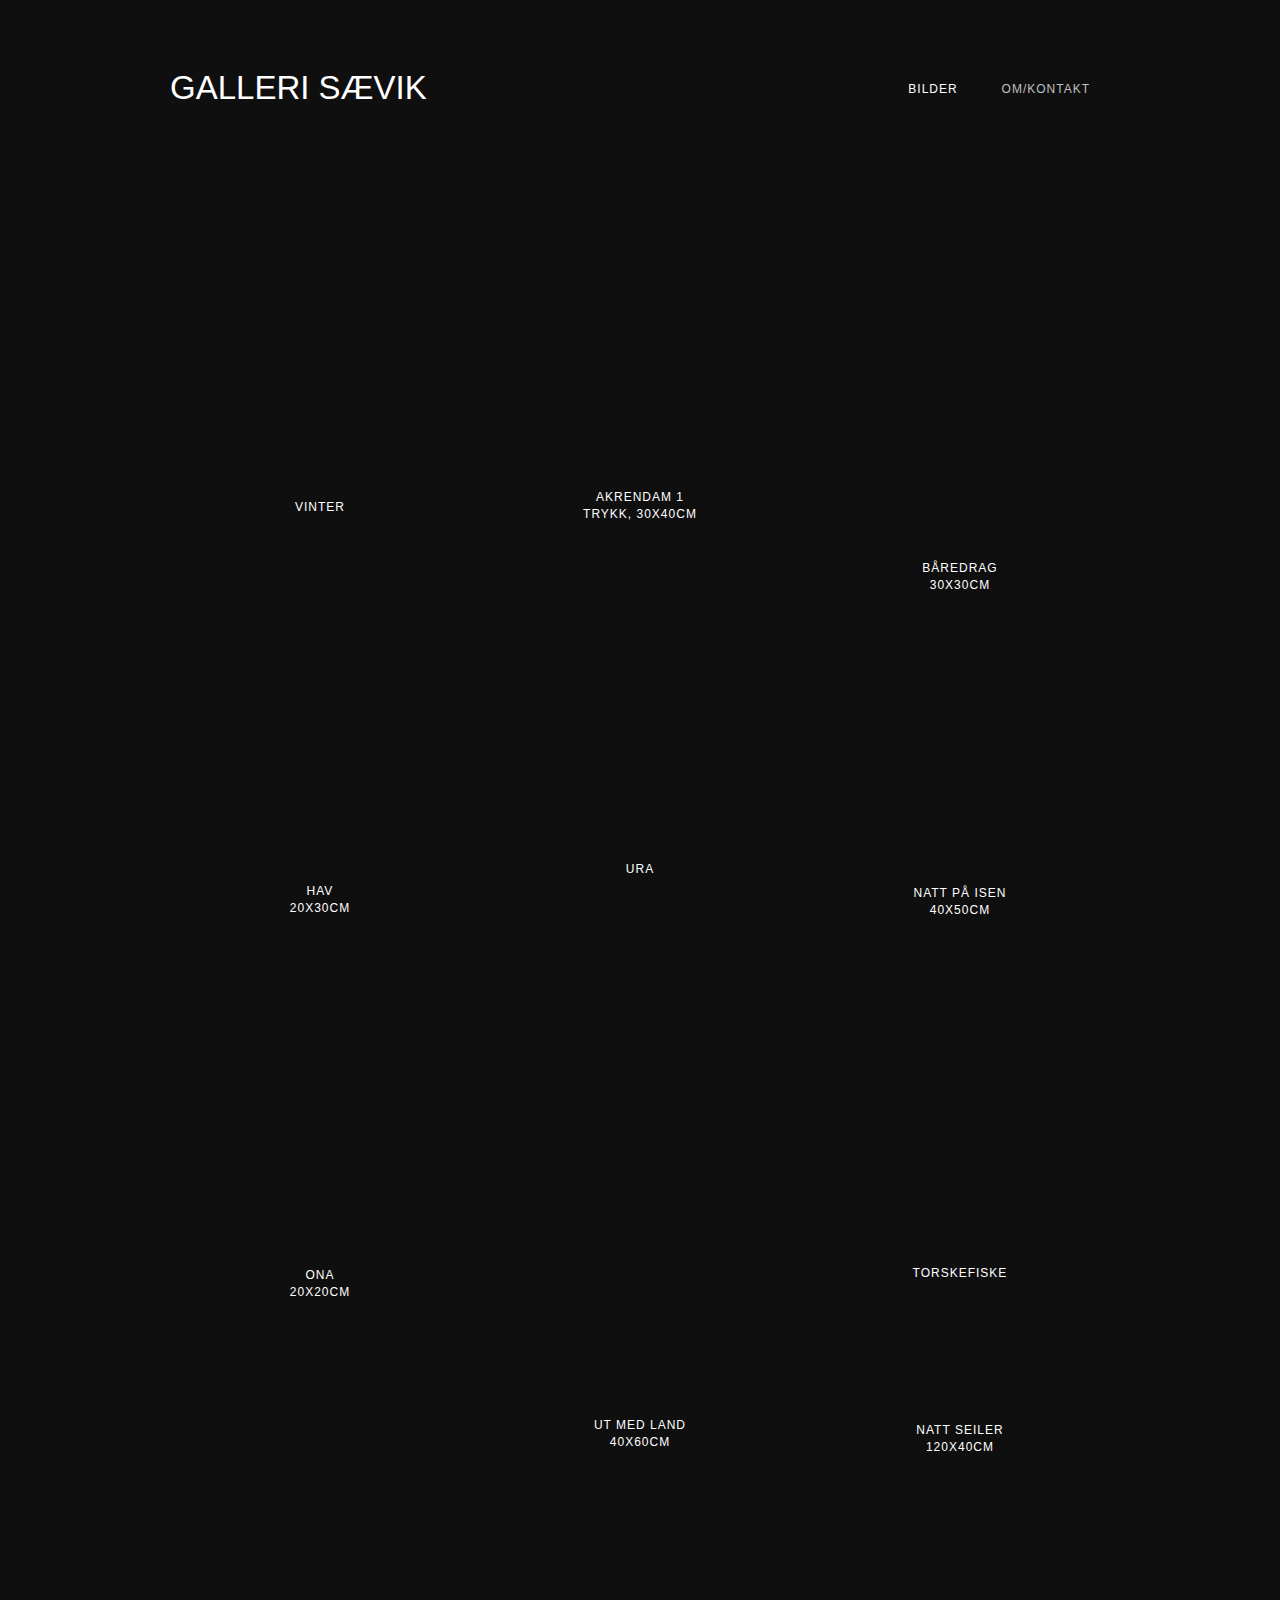
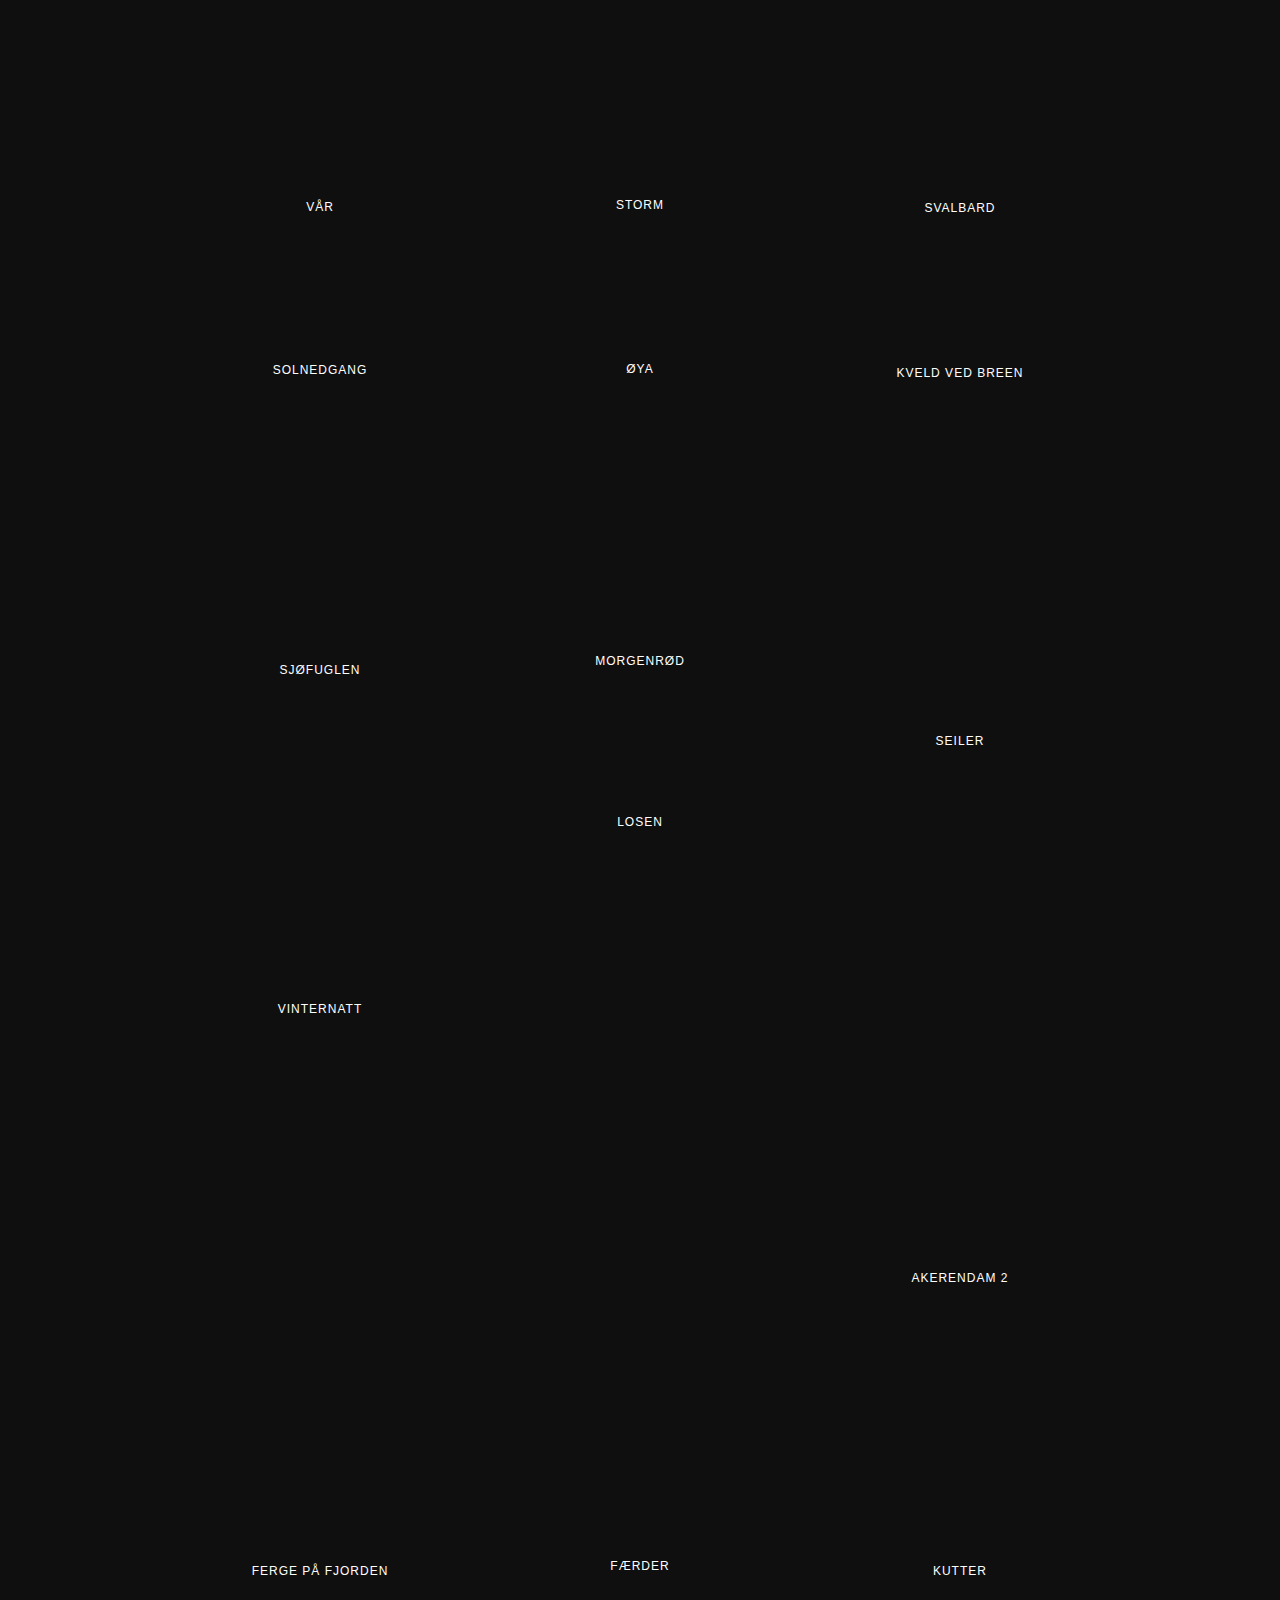
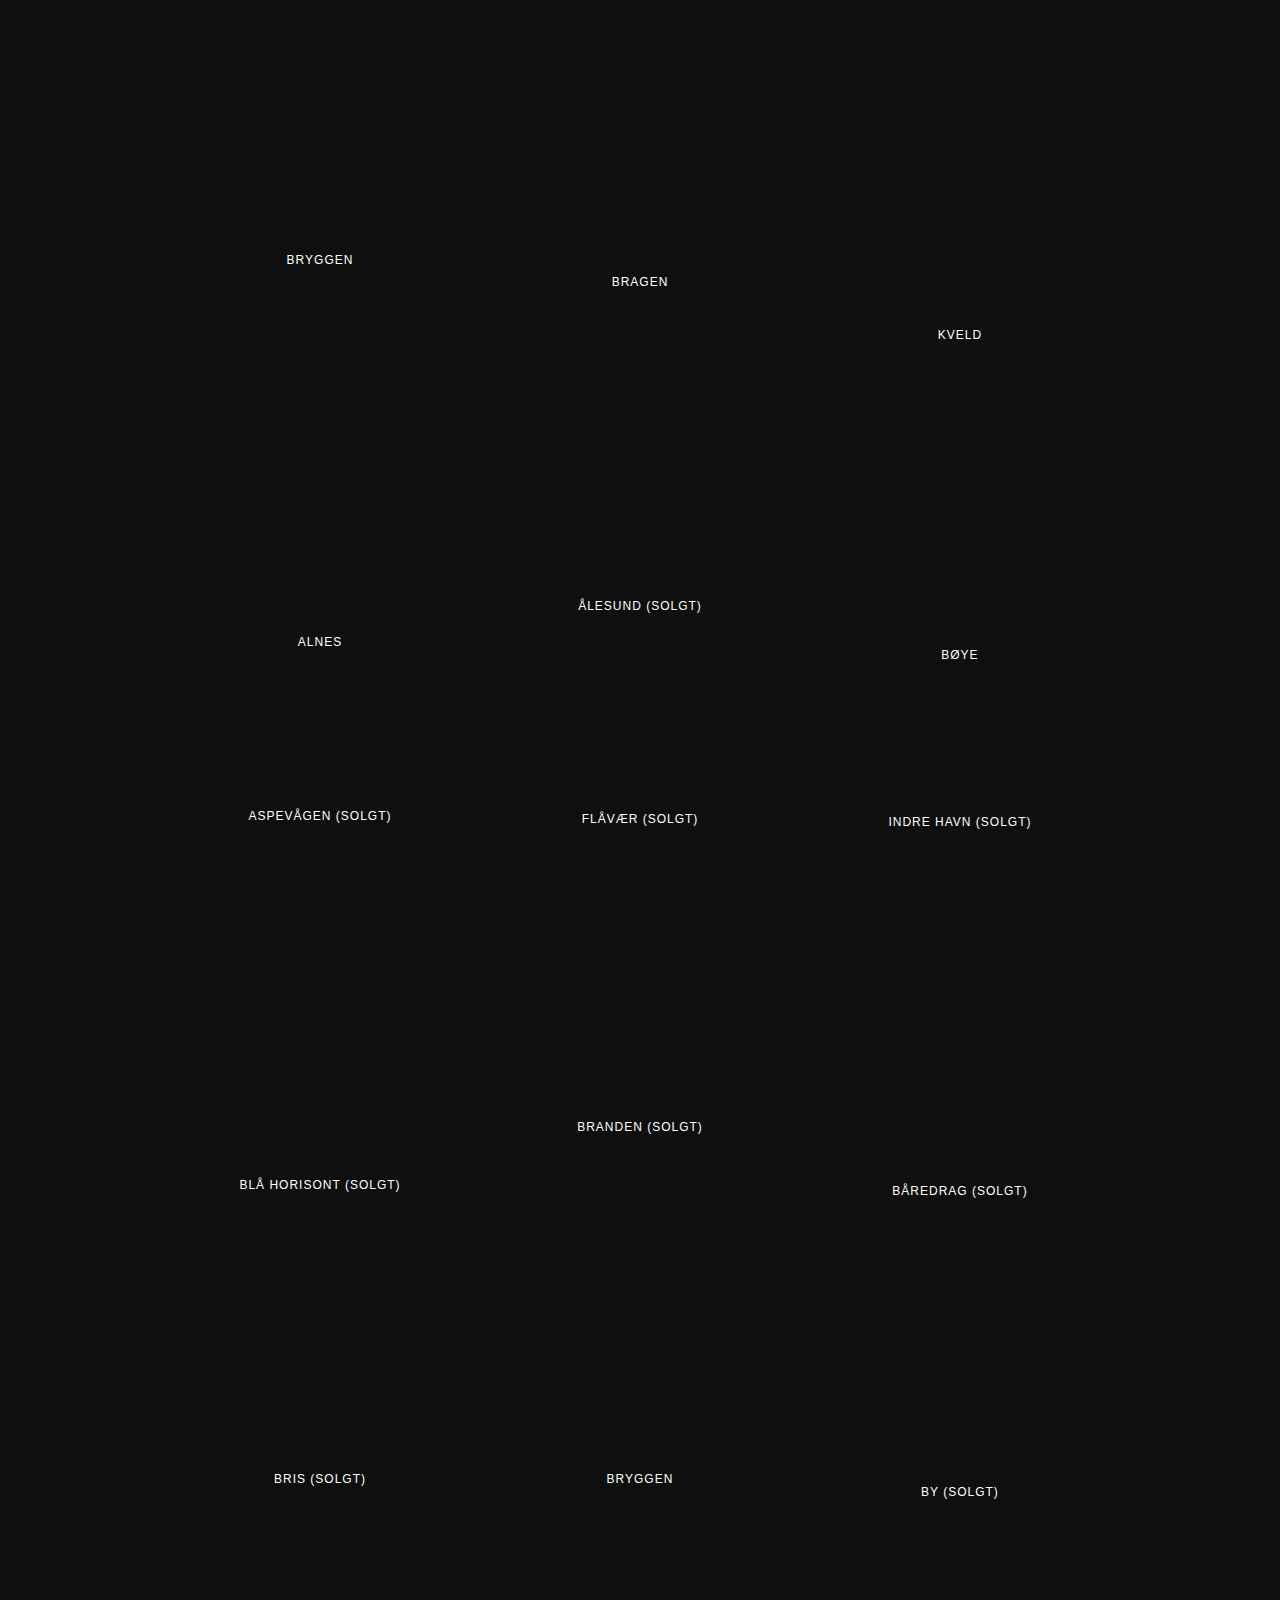
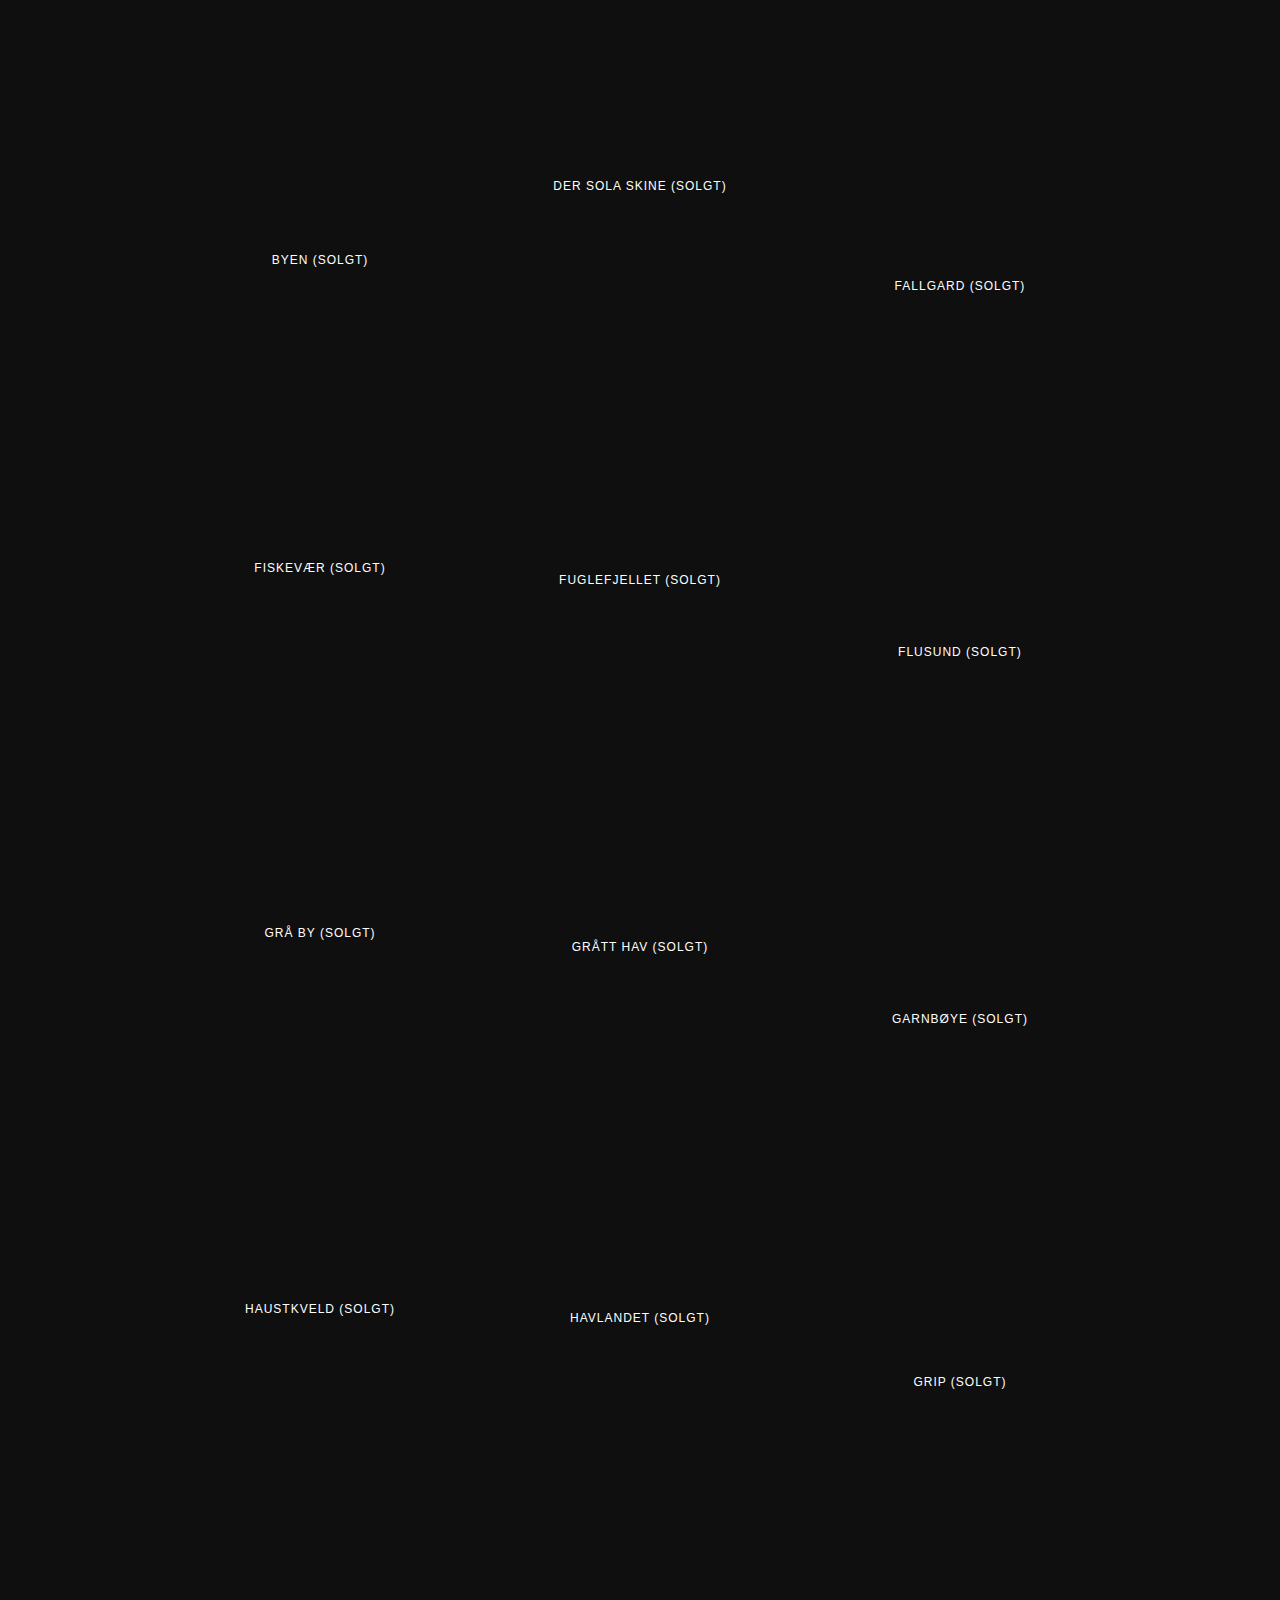
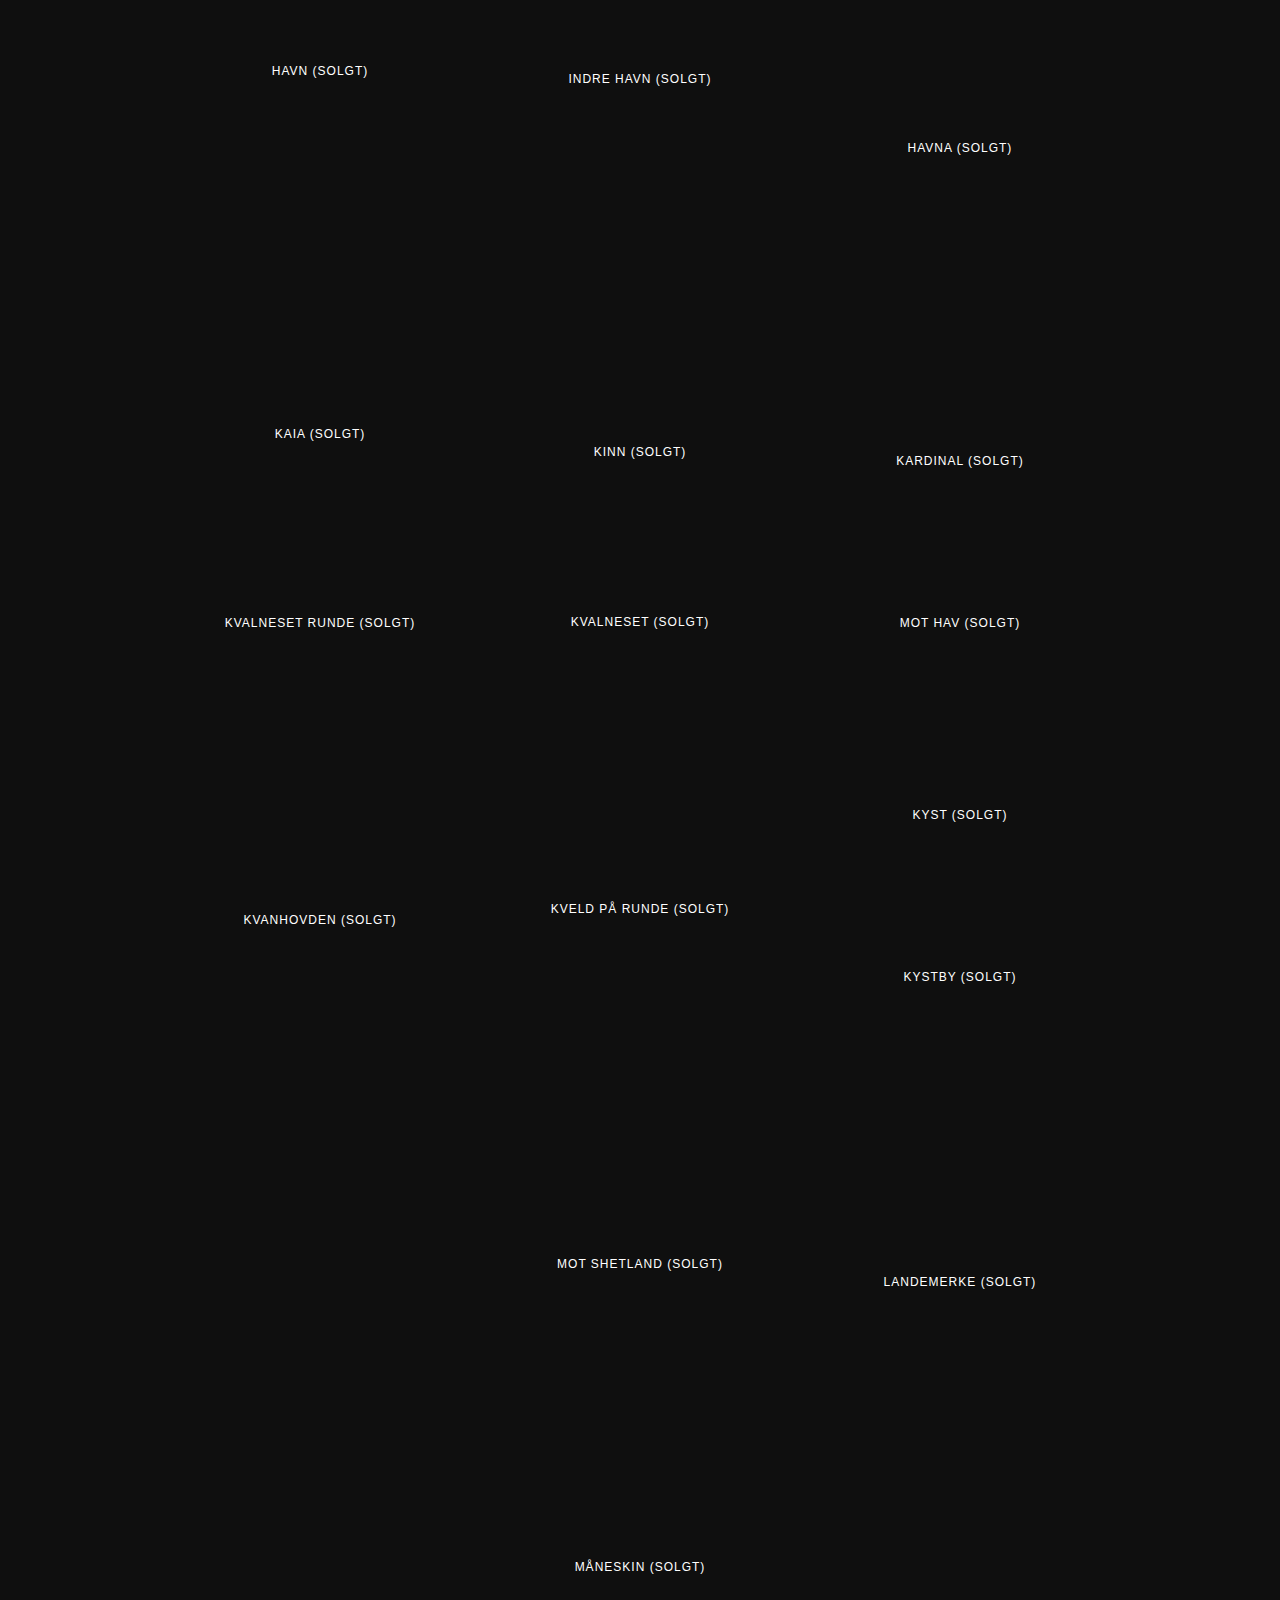
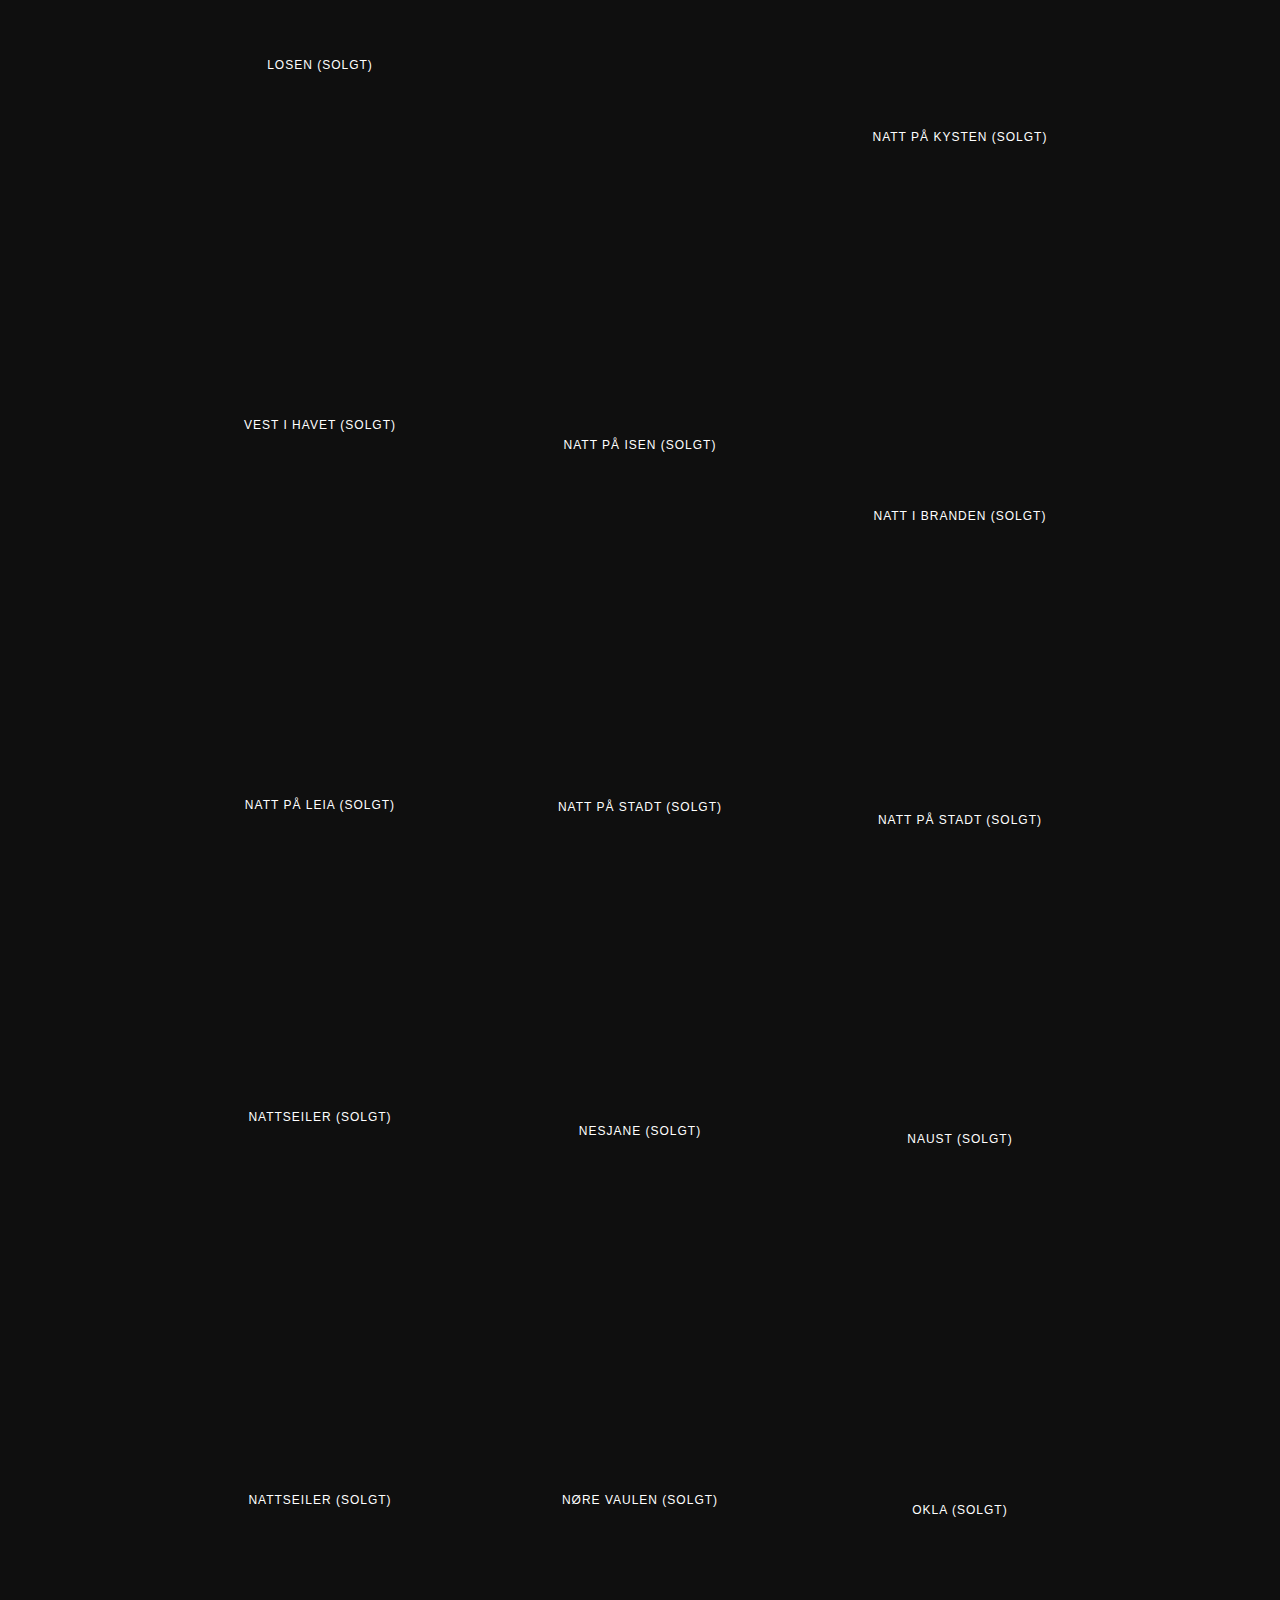
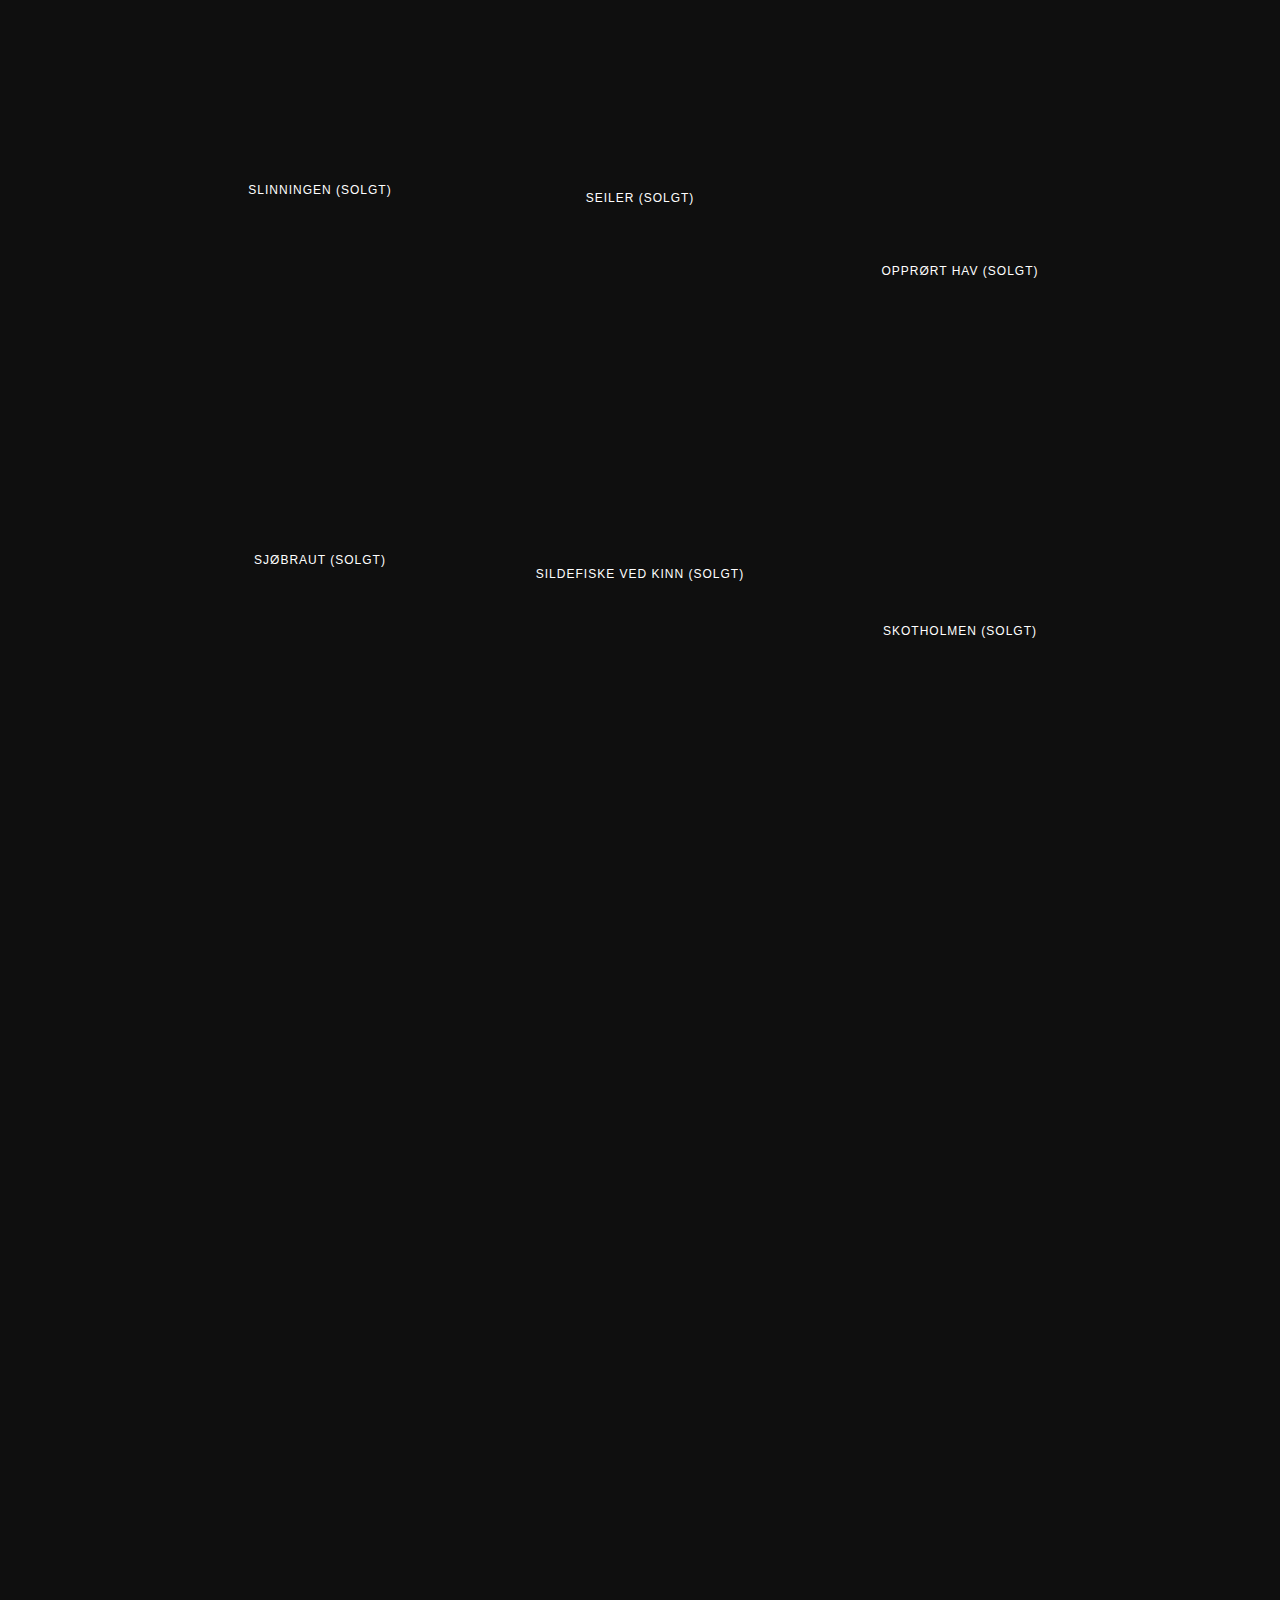
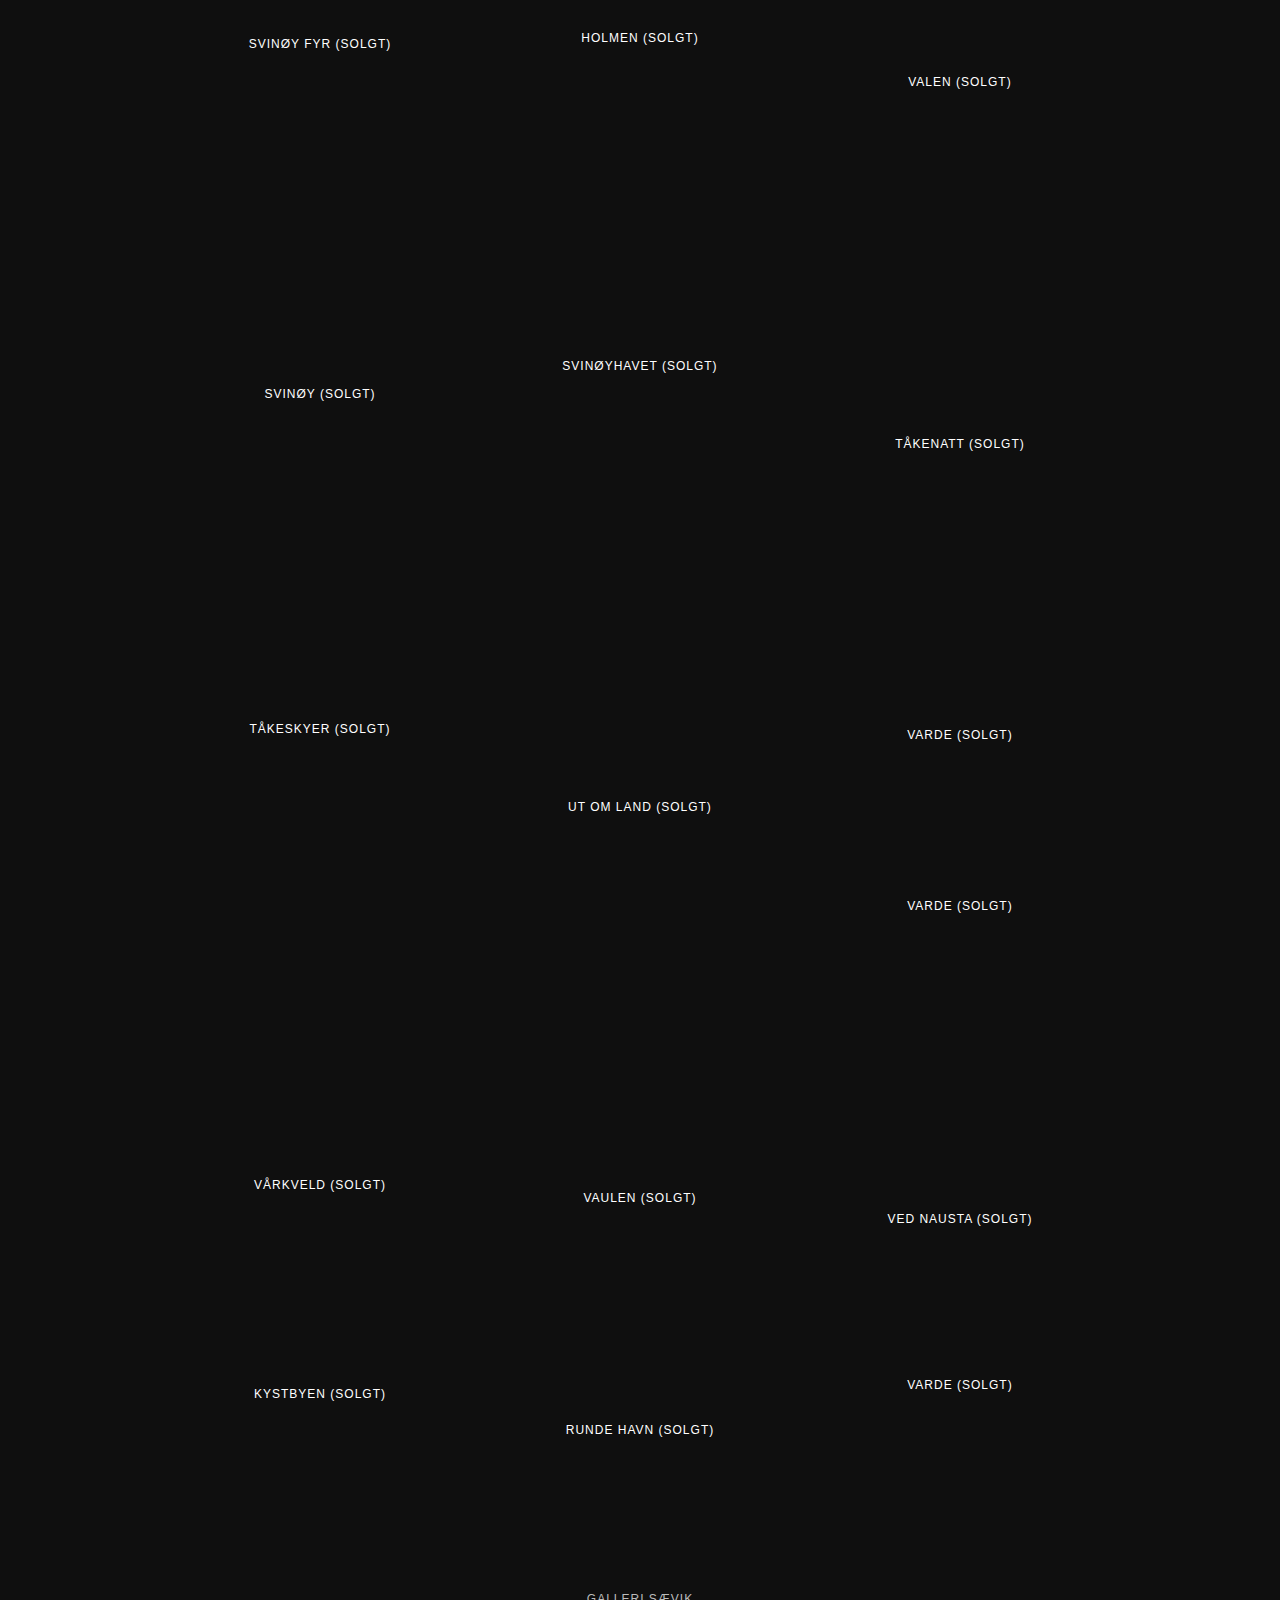
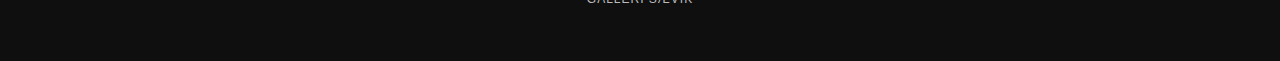
==== index.html @ f0aa3740 "changed so modal view only works on desktop" ====
<!DOCTYPE html><!--  This site was created in Webflow. http://www.webflow.com  -->
<!--  Last Published: Wed Oct 27 2021 20:34:51 GMT+0000 (Coordinated Universal Time)  -->
<html data-wf-page="6176cd8d26c842cf38379faf" data-wf-site="6176cd8c26c84226b1379fab">
<head>
  <meta charset="utf-8">
  <title>Galleri Sævik</title>
  <meta content="Mitt navn er Hans Lennert Sævik og eg vokste opp på Sunnmøres kyst på ei lita øy som heiter Remøy. Eg har alltid teikna og måla, det å formidle tankar og inntrykk gjennom små og store bilder har eg stor glede av." name="description">
  <meta content="width=device-width, initial-scale=1" name="viewport">
  <meta content="Webflow" name="generator">
  <link href="css/normalize.css" rel="stylesheet" type="text/css">
  <link href="css/webflow.css" rel="stylesheet" type="text/css">
  <link href="css/kristian-arnesens-supercool-site.webflow.css" rel="stylesheet" type="text/css">
  <script src="https://ajax.googleapis.com/ajax/libs/webfont/1.6.26/webfont.js" type="text/javascript"></script>
  <script type="text/javascript">WebFont.load({  google: {    families: ["Montserrat:100,100italic,200,200italic,300,300italic,400,400italic,500,500italic,600,600italic,700,700italic,800,800italic,900,900italic","Roboto:300,regular,500"]  }});</script>
  <!-- [if lt IE 9]><script src="https://cdnjs.cloudflare.com/ajax/libs/html5shiv/3.7.3/html5shiv.min.js" type="text/javascript"></script><![endif] -->
  <script type="text/javascript">!function(o,c){var n=c.documentElement,t=" w-mod-";n.className+=t+"js",("ontouchstart"in o||o.DocumentTouch&&c instanceof DocumentTouch)&&(n.className+=t+"touch")}(window,document);</script>
  <link href="images/favicon.ico" rel="shortcut icon" type="image/x-icon">
  <link href="images/webclip.png" rel="apple-touch-icon">
</head>
<body class="body">
  <div data-collapse="medium" data-animation="default" data-duration="400" data-easing="ease" data-easing2="ease" role="banner" class="navigation-bar w-nav">
    <div class="container-2 w-container">
      <a href="index.html" aria-current="page" class="brand-link w-nav-brand w--current">
        <h1 class="brand-text">galleri sævik</h1>
      </a>
      <nav role="navigation" class="navigation-menu w-nav-menu">
        <a href="index.html" aria-current="page" class="navigation-link w-nav-link w--current">bilder</a>
        <a href="om.html" class="navigation-link w-nav-link">om/KONTAKT</a>
      </nav>
      <div class="hamburger-button w-nav-button">
        <div class="icon w-icon-nav-menu"></div>
      </div>
    </div>
  </div>
  <div data-w-id="7a8850a9-df16-95db-3a41-89ef258574bd" style="opacity:0" class="section-3 wf-section">
    <div class="text-block">Ta kontakt dersom du ynskjer å kjøpe eit bilete eller har spørsmål:</div>
    <a href="https://www.facebook.com/gallerisaevik" target="_blank" class="button button-4 forside-fb-knapp w-button">Facebook</a>
    <a href="tel:+4791871027" class="button button-4 w-button">918 71 027</a>
  </div>
  <div class="section wf-section" id="bilder">
    <div class="container w-container">
      <div class="w-dyn-list">
        <div role="list" class="collection-list masonry w-dyn-items w-row">

          <div role="listitem" class="collection-item w-dyn-item w-col w-col-4">
            <a href="#bilder" class="photo-link-block w-inline-block"><img class="myImages" id="myImg" style="opacity:0" data-w-id="dffe800f-c9b8-ebf3-4cc5-1fbe0707898b" src="./images/usolgt/Vinter.JPG" alt="Vinter">
              <div class="title">Vinter</div>
            </a>
          </div>

          <div role="listitem" class="collection-item   w-dyn-item w-col w-col-4" >
            <a href="#bilder" class="photo-link-block w-inline-block"><img class="myImages" id="myImg" style="opacity:0" data-w-id="dffe800f-c9b8-ebf3-4cc5-1fbe0707898b" src="./images/usolgt/usolgt_ny/Akvarell Akrendam trykkes i 30x40 cm.JPG" alt="Akrendam">
              <div class="title">Akrendam 1<br>trykk, 30x40cm</div>
            </a>
          </div>

          <div role="listitem" class="collection-item   w-dyn-item w-col w-col-4" >
            <a href="#bilder" class="photo-link-block w-inline-block"><img class="myImages" id="myImg" style="opacity:0" data-w-id="dffe800f-c9b8-ebf3-4cc5-1fbe0707898b" src="./images/usolgt/usolgt_ny/baredrag.png" alt="Båredrag">
              <div class="title">Båredrag<br>30x30cm</div>
            </a>
          </div>

          <div role="listitem" class="collection-item  w-dyn-item w-col w-col-4" >
            <a href="#bilder" class="photo-link-block w-inline-block"><img class="myImages" id="myImg" style="opacity:0" data-w-id="dffe800f-c9b8-ebf3-4cc5-1fbe0707898b" src="./images/usolgt/usolgt_ny/Hav 20x30cm.JPG" alt="Hav">
              <div class="title">Hav<br>20x30cm</div>
            </a>
          </div>

          <div role="listitem" class="collection-item  w-dyn-item w-col w-col-4" >
            <a href="#bilder" class="photo-link-block w-inline-block"><img class="myImages" id="myImg" style="opacity:0" data-w-id="dffe800f-c9b8-ebf3-4cc5-1fbe0707898b" src="./images/usolgt/Ura.jpg" alt="Ura">
              <div class="title">Ura</div>
            </a>
          </div>

          <div role="listitem" class="collection-item  w-dyn-item w-col w-col-4" >
            <a href="#bilder" class="photo-link-block w-inline-block"><img class="myImages" id="myImg" style="opacity:0" data-w-id="dffe800f-c9b8-ebf3-4cc5-1fbe0707898b" src="./images/usolgt/usolgt_ny/nattpaaisen.jpg" alt="Natt på isen">
              <div class="title">Natt på isen<br>40x50cm</div>
            </a>
          </div>


          <div role="listitem" class="collection-item  w-dyn-item w-col w-col-4" >
            <a href="#" class="photo-link-block w-inline-block"><img class="myImages" id="myImg" style="opacity:0" data-w-id="dffe800f-c9b8-ebf3-4cc5-1fbe0707898b" src="./images/usolgt/usolgt_ny/Ona 20x20cm.png" alt="Ona">
              <div class="title">Ona <br>20x20cm</div>
            </a>
          </div>

          <div role="listitem" class="collection-item  w-dyn-item w-col w-col-4" >
            <a href="#" class="photo-link-block w-inline-block"><img class="myImages" id="myImg" style="opacity:0" data-w-id="dffe800f-c9b8-ebf3-4cc5-1fbe0707898b" src="./images/usolgt/usolgt_ny/Ut med land 40x60cm.JPG" alt="Ut med land">
              <div class="title">Ut med land <br>40x60cm</div>
            </a>
          </div>


          <div role="listitem" class="collection-item  w-dyn-item w-col w-col-4" >
            <a href="#" class="photo-link-block w-inline-block"><img class="myImages" id="myImg" style="opacity:0" data-w-id="dffe800f-c9b8-ebf3-4cc5-1fbe0707898b" src="./images/usolgt/Torskefiske.JPG" alt="Torskefiske">
              <div class="title">Torskefiske</div>
            </a>
          </div>


          <div role="listitem" class="collection-item  w-dyn-item w-col w-col-4" >
            <a href="#" class="photo-link-block w-inline-block"><img class="myImages" id="myImg" style="opacity:0" data-w-id="dffe800f-c9b8-ebf3-4cc5-1fbe0707898b" src="./images/usolgt/usolgt_ny/Natt seiler 120x40cm.JPG" alt="Natt seiler">
              <div class="title">Natt seiler<br>120x40cm</div>
            </a>
          </div>


          <div role="listitem" class="collection-item  w-dyn-item w-col w-col-4" >
            <a href="#" class="photo-link-block w-inline-block"><img class="myImages" id="myImg" style="opacity:0" data-w-id="dffe800f-c9b8-ebf3-4cc5-1fbe0707898b" src="./images/usolgt/Vår.JPG" alt="Vår">
              <div class="title">Vår</div>
            </a>
          </div>

          <div role="listitem" class="collection-item  w-dyn-item w-col w-col-4" >
            <a href="#" class="photo-link-block w-inline-block"><img class="myImages" id="myImg" style="opacity:0" data-w-id="dffe800f-c9b8-ebf3-4cc5-1fbe0707898b" src="./images/usolgt/Storm.JPG" alt="Storm">
              <div class="title">Storm</div>
            </a>
          </div>

          <div role="listitem" class="collection-item  w-dyn-item w-col w-col-4" >
            <a href="#" class="photo-link-block w-inline-block"><img class="myImages" id="myImg" style="opacity:0" data-w-id="dffe800f-c9b8-ebf3-4cc5-1fbe0707898b" src="./images/usolgt/Svalbard.JPG" alt="Svalbard">
              <div class="title">Svalbard</div>
            </a>
          </div>


          <div role="listitem" class="collection-item  w-dyn-item w-col w-col-4" >
            <a href="#" class="photo-link-block w-inline-block"><img class="myImages" id="myImg" style="opacity:0" data-w-id="dffe800f-c9b8-ebf3-4cc5-1fbe0707898b" src="./images/usolgt/Solnedgang.JPG" alt="Solnedgang">
              <div class="title">Solnedgang</div>
            </a>
          </div>

          <div role="listitem" class="collection-item  w-dyn-item w-col w-col-4" >
            <a href="#" class="photo-link-block w-inline-block"><img class="myImages" id="myImg" style="opacity:0" data-w-id="dffe800f-c9b8-ebf3-4cc5-1fbe0707898b" src="./images/usolgt/Øya.JPG" alt="Øya">
              <div class="title">Øya</div>
            </a>
          </div>

          <div role="listitem" class="collection-item  w-dyn-item w-col w-col-4" >
            <a href="#" class="photo-link-block w-inline-block"><img class="myImages" id="myImg" style="opacity:0" data-w-id="dffe800f-c9b8-ebf3-4cc5-1fbe0707898b" src="./images/usolgt/Kveld ved breen.png" alt="Kveld ved breen">
              <div class="title">Kveld ved breen</div>
            </a>
          </div>

          <div role="listitem" class="collection-item  w-dyn-item w-col w-col-4" >
            <a href="#" class="photo-link-block w-inline-block"><img class="myImages" id="myImg" style="opacity:0" data-w-id="dffe800f-c9b8-ebf3-4cc5-1fbe0707898b" src="./images/usolgt/Sjøfuglen.JPG" alt="Sjøfuglen">
              <div class="title">Sjøfuglen</div>
            </a>
          </div>

          <div role="listitem" class="collection-item  w-dyn-item w-col w-col-4" >
            <a href="#" class="photo-link-block w-inline-block"><img class="myImages" id="myImg" style="opacity:0" data-w-id="dffe800f-c9b8-ebf3-4cc5-1fbe0707898b" src="./images/usolgt/Morgenrød.JPG" alt="Morgenrød">
              <div class="title">Morgenrød</div>
            </a>
          </div>


          <div role="listitem" class="collection-item  w-dyn-item w-col w-col-4" >
            <a href="#" class="photo-link-block w-inline-block"><img class="myImages" id="myImg" style="opacity:0" data-w-id="dffe800f-c9b8-ebf3-4cc5-1fbe0707898b" src="./images/usolgt/Seiler.JPG" alt="Seiler">
              <div class="title">Seiler</div>
            </a>
          </div>

          <div role="listitem" class="collection-item  w-dyn-item w-col w-col-4" >
            <a href="#" class="photo-link-block w-inline-block"><img class="myImages" id="myImg" style="opacity:0" data-w-id="dffe800f-c9b8-ebf3-4cc5-1fbe0707898b" src="./images/usolgt/Vinternatt.JPG" alt="Vinternatt">
              <div class="title">Vinternatt</div>
            </a>
          </div>
          
          <div role="listitem" class="collection-item  w-dyn-item w-col w-col-4" >
            <a href="#" class="photo-link-block w-inline-block"><img class="myImages" id="myImg" style="opacity:0" data-w-id="dffe800f-c9b8-ebf3-4cc5-1fbe0707898b" src="./images/usolgt/Losen.PNG" alt="Losen">
              <div class="title">Losen</div>
            </a>
          </div>


          <div role="listitem" class="collection-item  w-dyn-item w-col w-col-4" >
            <a href="#" class="photo-link-block w-inline-block"><img class="myImages" id="myImg" style="opacity:0" data-w-id="dffe800f-c9b8-ebf3-4cc5-1fbe0707898b" src="./images/usolgt/Akrendam.jpeg" alt="Akrendam">
              <div class="title">Akerendam 2</div>
            </a>
          </div>

          <div role="listitem" class="collection-item  w-dyn-item w-col w-col-4" >
            <a href="#" class="photo-link-block w-inline-block"><img class="myImages" id="myImg" style="opacity:0" data-w-id="dffe800f-c9b8-ebf3-4cc5-1fbe0707898b" src="./images/usolgt/Ferge på fjorden.JPG" alt="Ferge på fjorden">
              <div class="title">Ferge på fjorden</div>
            </a>
          </div>

          <div role="listitem" class="collection-item  w-dyn-item w-col w-col-4" >
            <a href="#" class="photo-link-block w-inline-block"><img class="myImages" id="myImg" style="opacity:0" data-w-id="dffe800f-c9b8-ebf3-4cc5-1fbe0707898b" src="./images/usolgt/Færder.JPG" alt="Færder">
              <div class="title">Færder</div>
            </a>
          </div>

          <div role="listitem" class="collection-item  w-dyn-item w-col w-col-4" >
            <a href="#" class="photo-link-block w-inline-block"><img class="myImages" id="myImg" style="opacity:0" data-w-id="dffe800f-c9b8-ebf3-4cc5-1fbe0707898b" src="./images/usolgt/Kutter.JPG" alt="Kutter">
              <div class="title">Kutter</div>
            </a>
          </div>

          <div role="listitem" class="collection-item  w-dyn-item w-col w-col-4" >
            <a href="#" class="photo-link-block w-inline-block"><img class="myImages" id="myImg" style="opacity:0" data-w-id="dffe800f-c9b8-ebf3-4cc5-1fbe0707898b" src="./images/usolgt/Bryggen.jpg" alt="Bryggen">
              <div class="title">Bryggen</div>
            </a>
          </div>

          <div role="listitem" class="collection-item  w-dyn-item w-col w-col-4" >
            <a href="#" class="photo-link-block w-inline-block"><img class="myImages" id="myImg" style="opacity:0" data-w-id="dffe800f-c9b8-ebf3-4cc5-1fbe0707898b" src="./images/usolgt/Bragen.JPG" alt="Bragen">
              <div class="title">Bragen</div>
            </a>
          </div>


          <div role="listitem" class="collection-item  w-dyn-item w-col w-col-4" >
            <a href="#" class="photo-link-block w-inline-block"><img class="myImages" id="myImg" style="opacity:0" data-w-id="dffe800f-c9b8-ebf3-4cc5-1fbe0707898b" src="./images/usolgt/Kveld.JPG" alt="Kveld">
              <div class="title">Kveld</div>
            </a>
          </div>

          <div role="listitem" class="collection-item  w-dyn-item w-col w-col-4" >
            <a href="#" class="photo-link-block w-inline-block"><img class="myImages" id="myImg" style="opacity:0" data-w-id="dffe800f-c9b8-ebf3-4cc5-1fbe0707898b" src="./images/usolgt/Alnes.JPG" alt="Alnes">
              <div class="title">Alnes</div>
            </a>
          </div>

          <div role="listitem" class="collection-item  w-dyn-item w-col w-col-4" >
            <a href="#" class="photo-link-block w-inline-block"><img class="myImages" id="myImg" style="opacity:0" data-w-id="dffe800f-c9b8-ebf3-4cc5-1fbe0707898b" src="./images/solgt/Ålesund.JPG" alt="Ålesund">
              <div class="title">Ålesund (Solgt)</div>
            </a>
          </div>

          <div role="listitem" class="collection-item  w-dyn-item w-col w-col-4" >
            <a href="#" class="photo-link-block w-inline-block"><img class="myImages" id="myImg" style="opacity:0" data-w-id="dffe800f-c9b8-ebf3-4cc5-1fbe0707898b" src="./images/usolgt/Bøye.JPG" alt="Bøye">
              <div class="title">Bøye</div>
            </a>
          </div>

          <div role="listitem" class="collection-item  w-dyn-item w-col w-col-4" >
            <a href="#" class="photo-link-block w-inline-block"><img class="myImages" id="myImg" style="opacity:0" data-w-id="dffe800f-c9b8-ebf3-4cc5-1fbe0707898b" src="./images/solgt/Aspevågen.JPG" alt="Aspevågen">
              <div class="title">Aspevågen (Solgt)</div>
            </a>
          </div>

          <div role="listitem" class="collection-item  w-dyn-item w-col w-col-4" >
            <a href="#" class="photo-link-block w-inline-block"><img class="myImages" id="myImg" style="opacity:0" data-w-id="dffe800f-c9b8-ebf3-4cc5-1fbe0707898b" src="./images/solgt/Flåvær.JPG" alt="Flåvær">
              <div class="title">Flåvær (Solgt)</div>
            </a>
          </div>

          <div role="listitem" class="collection-item  w-dyn-item w-col w-col-4" >
            <a href="#" class="photo-link-block w-inline-block"><img class="myImages" id="myImg" style="opacity:0" data-w-id="dffe800f-c9b8-ebf3-4cc5-1fbe0707898b" src="./images/solgt/Indre havn.png" alt="Indre havn">
              <div class="title">Indre havn (Solgt)</div>
            </a>
          </div>


          <div role="listitem" class="collection-item  w-dyn-item w-col w-col-4" >
            <a href="#" class="photo-link-block w-inline-block"><img class="myImages" id="myImg" style="opacity:0" data-w-id="dffe800f-c9b8-ebf3-4cc5-1fbe0707898b" src="./images/solgt/Blå horisont.JPG" alt="Blå horisont">
              <div class="title">Blå horisont (Solgt)</div>
            </a>
          </div>

          <div role="listitem" class="collection-item  w-dyn-item w-col w-col-4" >
            <a href="#" class="photo-link-block w-inline-block"><img class="myImages" id="myImg" style="opacity:0" data-w-id="dffe800f-c9b8-ebf3-4cc5-1fbe0707898b" src="./images/solgt/Branden.jpg" alt="Branden">
              <div class="title">Branden (Solgt)</div>
            </a>
          </div>

          <div role="listitem" class="collection-item  w-dyn-item w-col w-col-4" >
            <a href="#" class="photo-link-block w-inline-block"><img class="myImages" id="myImg" style="opacity:0" data-w-id="dffe800f-c9b8-ebf3-4cc5-1fbe0707898b" src="./images/solgt/Båredrag.JPG" alt="Båredrag">
              <div class="title">Båredrag (Solgt)</div>
            </a>
          </div>

          <div role="listitem" class="collection-item  w-dyn-item w-col w-col-4" >
            <a href="#" class="photo-link-block w-inline-block"><img class="myImages" id="myImg" style="opacity:0" data-w-id="dffe800f-c9b8-ebf3-4cc5-1fbe0707898b" src="./images/solgt/Bris.JPG" alt="Bris">
              <div class="title">Bris (Solgt)</div>
            </a>
          </div>

          <div role="listitem" class="collection-item  w-dyn-item w-col w-col-4" >
            <a href="#" class="photo-link-block w-inline-block"><img class="myImages" id="myImg" style="opacity:0" data-w-id="dffe800f-c9b8-ebf3-4cc5-1fbe0707898b" src="./images/solgt/Bryggen.JPG" alt="Bryggen">
              <div class="title">Bryggen</div>
            </a>
          </div>

          <div role="listitem" class="collection-item  w-dyn-item w-col w-col-4" >
            <a href="#" class="photo-link-block w-inline-block"><img class="myImages" id="myImg" style="opacity:0" data-w-id="dffe800f-c9b8-ebf3-4cc5-1fbe0707898b" src="./images/solgt/By.JPG" alt="By">
              <div class="title">By (Solgt)</div>
            </a>
          </div>

          <div role="listitem" class="collection-item  w-dyn-item w-col w-col-4" >
            <a href="#" class="photo-link-block w-inline-block"><img class="myImages" id="myImg" style="opacity:0" data-w-id="dffe800f-c9b8-ebf3-4cc5-1fbe0707898b" src="./images/solgt/Byen.jpg" alt="Byen">
              <div class="title">Byen (Solgt)</div>
            </a>
          </div>

          <div role="listitem" class="collection-item  w-dyn-item w-col w-col-4" >
            <a href="#" class="photo-link-block w-inline-block"><img class="myImages" id="myImg" style="opacity:0" data-w-id="dffe800f-c9b8-ebf3-4cc5-1fbe0707898b" src="./images/solgt/Der sola skine.JPG" alt="Der sola skine">
              <div class="title">Der sola skine (Solgt)</div>
            </a>
          </div>

          <div role="listitem" class="collection-item  w-dyn-item w-col w-col-4" >
            <a href="#" class="photo-link-block w-inline-block"><img class="myImages" id="myImg" style="opacity:0" data-w-id="dffe800f-c9b8-ebf3-4cc5-1fbe0707898b" src="./images/solgt/Fallgard.JPG" alt="Fallgard">
              <div class="title">Fallgard (Solgt)</div>
            </a>
          </div>

          <div role="listitem" class="collection-item  w-dyn-item w-col w-col-4" >
            <a href="#" class="photo-link-block w-inline-block"><img class="myImages" id="myImg" style="opacity:0" data-w-id="dffe800f-c9b8-ebf3-4cc5-1fbe0707898b" src="./images/solgt/Fiskevær.JPG" alt="Fiskevær">
              <div class="title">Fiskevær (Solgt)</div>
            </a>
          </div>

          <div role="listitem" class="collection-item  w-dyn-item w-col w-col-4" >
            <a href="#" class="photo-link-block w-inline-block"><img class="myImages" id="myImg" style="opacity:0" data-w-id="dffe800f-c9b8-ebf3-4cc5-1fbe0707898b" src="./images/solgt/Fuglefjellet.JPG" alt="Fuglefjellet">
              <div class="title">Fuglefjellet (Solgt)</div>
            </a>
          </div>

          <div role="listitem" class="collection-item  w-dyn-item w-col w-col-4" >
            <a href="#" class="photo-link-block w-inline-block"><img class="myImages" id="myImg" style="opacity:0" data-w-id="dffe800f-c9b8-ebf3-4cc5-1fbe0707898b" src="./images/solgt/Flusund.JPG" alt="Flusund">
              <div class="title">Flusund (Solgt)</div>
            </a>
          </div>

          <div role="listitem" class="collection-item  w-dyn-item w-col w-col-4" >
            <a href="#" class="photo-link-block w-inline-block"><img class="myImages" id="myImg" style="opacity:0" data-w-id="dffe800f-c9b8-ebf3-4cc5-1fbe0707898b" src="./images/solgt/Grå by.JPG" alt="Grå by">
              <div class="title">Grå by (Solgt)</div>
            </a>
          </div>

          <div role="listitem" class="collection-item  w-dyn-item w-col w-col-4" >
            <a href="#" class="photo-link-block w-inline-block"><img class="myImages" id="myImg" style="opacity:0" data-w-id="dffe800f-c9b8-ebf3-4cc5-1fbe0707898b" src="./images/solgt/Grått hav.JPG" alt="Grått hav">
              <div class="title">Grått hav (Solgt)</div>
            </a>
          </div>

          <div role="listitem" class="collection-item  w-dyn-item w-col w-col-4" >
            <a href="#" class="photo-link-block w-inline-block"><img class="myImages" id="myImg" style="opacity:0" data-w-id="dffe800f-c9b8-ebf3-4cc5-1fbe0707898b" src="./images/solgt/Garnbøye.JPG" alt="Garnbøye">
              <div class="title">Garnbøye (Solgt)</div>
            </a>
          </div>

          <div role="listitem" class="collection-item  w-dyn-item w-col w-col-4" >
            <a href="#" class="photo-link-block w-inline-block"><img class="myImages" id="myImg" style="opacity:0" data-w-id="dffe800f-c9b8-ebf3-4cc5-1fbe0707898b" src="./images/solgt/Haustkveld.JPG" alt="Haustkveld">
              <div class="title">Haustkveld (Solgt)</div>
            </a>
          </div>

          <div role="listitem" class="collection-item  w-dyn-item w-col w-col-4" >
            <a href="#" class="photo-link-block w-inline-block"><img class="myImages" id="myImg" style="opacity:0" data-w-id="dffe800f-c9b8-ebf3-4cc5-1fbe0707898b" src="./images/solgt/Havlandet.JPG" alt="Havlandet">
              <div class="title">Havlandet (Solgt)</div>
            </a>
          </div>

          <div role="listitem" class="collection-item  w-dyn-item w-col w-col-4" >
            <a href="#" class="photo-link-block w-inline-block"><img class="myImages" id="myImg" style="opacity:0" data-w-id="dffe800f-c9b8-ebf3-4cc5-1fbe0707898b" src="./images/solgt/Grip.JPG" alt="Grip">
              <div class="title">Grip (Solgt)</div>
            </a>
          </div>

          <div role="listitem" class="collection-item  w-dyn-item w-col w-col-4" >
            <a href="#" class="photo-link-block w-inline-block"><img class="myImages" id="myImg" style="opacity:0" data-w-id="dffe800f-c9b8-ebf3-4cc5-1fbe0707898b" src="./images/solgt/Havn.JPG" alt="Havn">
              <div class="title">Havn (Solgt)</div>
            </a>
          </div>
          
          <div role="listitem" class="collection-item  w-dyn-item w-col w-col-4" >
            <a href="#" class="photo-link-block w-inline-block"><img class="myImages" id="myImg" style="opacity:0" data-w-id="dffe800f-c9b8-ebf3-4cc5-1fbe0707898b" src="./images/solgt/Indre havn(1).JPG" alt="Vaulen">
              <div class="title">Indre havn (Solgt)</div>
            </a>
          </div>

          <div role="listitem" class="collection-item  w-dyn-item w-col w-col-4" >
            <a href="#" class="photo-link-block w-inline-block"><img class="myImages" id="myImg" style="opacity:0" data-w-id="dffe800f-c9b8-ebf3-4cc5-1fbe0707898b" src="./images/solgt/Havna.JPG" alt="Havna">
              <div class="title">Havna (Solgt)</div>
            </a>
          </div>

          <div role="listitem" class="collection-item  w-dyn-item w-col w-col-4" >
            <a href="#" class="photo-link-block w-inline-block"><img class="myImages" id="myImg" style="opacity:0" data-w-id="dffe800f-c9b8-ebf3-4cc5-1fbe0707898b" src="./images/solgt/Kaia.JPG" alt="Kaia">
              <div class="title">Kaia (Solgt)</div>
            </a>
          </div>


          <div role="listitem" class="collection-item  w-dyn-item w-col w-col-4" >
            <a href="#" class="photo-link-block w-inline-block"><img class="myImages" id="myImg" style="opacity:0" data-w-id="dffe800f-c9b8-ebf3-4cc5-1fbe0707898b" src="./images/solgt/Kinn.JPG" alt="Kinn">
              <div class="title">Kinn (Solgt)</div>
            </a>
          </div>

          <div role="listitem" class="collection-item  w-dyn-item w-col w-col-4" >
            <a href="#" class="photo-link-block w-inline-block"><img class="myImages" id="myImg" style="opacity:0" data-w-id="dffe800f-c9b8-ebf3-4cc5-1fbe0707898b" src="./images/solgt/Kardinal.JPG" alt="Kardinal">
              <div class="title">Kardinal (Solgt)</div>
            </a>
          </div>

          <div role="listitem" class="collection-item  w-dyn-item w-col w-col-4" >
            <a href="#" class="photo-link-block w-inline-block"><img class="myImages" id="myImg" style="opacity:0" data-w-id="dffe800f-c9b8-ebf3-4cc5-1fbe0707898b" src="./images/solgt/Kvalneset Runde.JPG" alt="Kvalneset runde">
              <div class="title">Kvalneset Runde (Solgt)</div>
            </a>
          </div>

          <div role="listitem" class="collection-item  w-dyn-item w-col w-col-4" >
            <a href="#" class="photo-link-block w-inline-block"><img class="myImages" id="myImg" style="opacity:0" data-w-id="dffe800f-c9b8-ebf3-4cc5-1fbe0707898b" src="./images/solgt/Kvalneset.JPG" alt="Kvalneset">
              <div class="title">Kvalneset (Solgt)</div>
            </a>
          </div>

          <div role="listitem" class="collection-item  w-dyn-item w-col w-col-4" >
            <a href="#" class="photo-link-block w-inline-block"><img class="myImages" id="myImg" style="opacity:0" data-w-id="dffe800f-c9b8-ebf3-4cc5-1fbe0707898b" src="./images/solgt/Mot hav.JPG" alt="Mot hav">
              <div class="title">Mot hav (Solgt)</div>
            </a>
          </div>

          <div role="listitem" class="collection-item  w-dyn-item w-col w-col-4" >
            <a href="#" class="photo-link-block w-inline-block"><img class="myImages" id="myImg" style="opacity:0" data-w-id="dffe800f-c9b8-ebf3-4cc5-1fbe0707898b" src="./images/solgt/Kvanhovden.JPG" alt="Kvanhovden">
              <div class="title">Kvanhovden (Solgt)</div>
            </a>
          </div>

          <div role="listitem" class="collection-item  w-dyn-item w-col w-col-4" >
            <a href="#" class="photo-link-block w-inline-block"><img class="myImages" id="myImg" style="opacity:0" data-w-id="dffe800f-c9b8-ebf3-4cc5-1fbe0707898b" src="./images/solgt/Kveld på Runde.JPG" alt="Kveld på Runde">
              <div class="title">Kveld på Runde (Solgt)</div>
            </a>
          </div>

          <div role="listitem" class="collection-item  w-dyn-item w-col w-col-4" >
            <a href="#" class="photo-link-block w-inline-block"><img class="myImages" id="myImg" style="opacity:0" data-w-id="dffe800f-c9b8-ebf3-4cc5-1fbe0707898b" src="./images/solgt/Kyst.JPG" alt="Kyst">
              <div class="title">Kyst (Solgt)</div>
            </a>
          </div>

          <div role="listitem" class="collection-item  w-dyn-item w-col w-col-4" >
            <a href="#" class="photo-link-block w-inline-block"><img class="myImages" id="myImg" style="opacity:0" data-w-id="dffe800f-c9b8-ebf3-4cc5-1fbe0707898b" src="./images/solgt/Kystby.jpg" alt="Kystby">
              <div class="title">Kystby (Solgt)</div>
            </a>
          </div>

          <div role="listitem" class="collection-item  w-dyn-item w-col w-col-4" >
            <a href="#" class="photo-link-block w-inline-block"><img class="myImages" id="myImg" style="opacity:0" data-w-id="dffe800f-c9b8-ebf3-4cc5-1fbe0707898b" src="./images/solgt/Losen.JPG" alt="Losen">
              <div class="title">Losen (Solgt)</div>
            </a>
          </div>

          <div role="listitem" class="collection-item  w-dyn-item w-col w-col-4" >
            <a href="#" class="photo-link-block w-inline-block"><img class="myImages" id="myImg" style="opacity:0" data-w-id="dffe800f-c9b8-ebf3-4cc5-1fbe0707898b" src="./images/solgt/Mot Shetland.JPG" alt="Mot Shetland">
              <div class="title">Mot Shetland (Solgt)</div>
            </a>
          </div>

          <div role="listitem" class="collection-item  w-dyn-item w-col w-col-4" >
            <a href="#" class="photo-link-block w-inline-block"><img class="myImages" id="myImg" style="opacity:0" data-w-id="dffe800f-c9b8-ebf3-4cc5-1fbe0707898b" src="./images/solgt/Landemerke.JPG" alt="Landemerke">
              <div class="title">Landemerke (Solgt)</div>
            </a>
          </div>


          <div role="listitem" class="collection-item  w-dyn-item w-col w-col-4" >
            <a href="#" class="photo-link-block w-inline-block"><img class="myImages" id="myImg" style="opacity:0" data-w-id="dffe800f-c9b8-ebf3-4cc5-1fbe0707898b" src="./images/solgt/Måneskin.JPG" alt="Måneskin">
              <div class="title">Måneskin (Solgt)</div>
            </a>
          </div>

          <div role="listitem" class="collection-item  w-dyn-item w-col w-col-4" >
            <a href="#" class="photo-link-block w-inline-block"><img class="myImages" id="myImg" style="opacity:0" data-w-id="dffe800f-c9b8-ebf3-4cc5-1fbe0707898b" src="./images/solgt/Natt på kysten.JPG" alt="Natt på kysten">
              <div class="title">Natt på kysten (Solgt)</div>
            </a>
          </div>

          <div role="listitem" class="collection-item  w-dyn-item w-col w-col-4" >
            <a href="#" class="photo-link-block w-inline-block"><img class="myImages" id="myImg" style="opacity:0" data-w-id="dffe800f-c9b8-ebf3-4cc5-1fbe0707898b" src="./images/solgt/Vest i havet.JPG" alt="Vest i havet">
              <div class="title">Vest i havet (Solgt)</div>
            </a>
          </div>

          <div role="listitem" class="collection-item  w-dyn-item w-col w-col-4" >
            <a href="#" class="photo-link-block w-inline-block"><img class="myImages" id="myImg" style="opacity:0" data-w-id="dffe800f-c9b8-ebf3-4cc5-1fbe0707898b" src="./images/solgt/Natt på isen.JPG" alt="Natt på isen">
              <div class="title">Natt på isen (Solgt)</div>
            </a>
          </div>

          <div role="listitem" class="collection-item  w-dyn-item w-col w-col-4" >
            <a href="#" class="photo-link-block w-inline-block"><img class="myImages" id="myImg" style="opacity:0" data-w-id="dffe800f-c9b8-ebf3-4cc5-1fbe0707898b" src="./images/solgt/Natt i branden.JPG" alt="Natt i branden">
              <div class="title">Natt i branden (Solgt)</div>
            </a>
          </div>

          <div role="listitem" class="collection-item  w-dyn-item w-col w-col-4" >
            <a href="#" class="photo-link-block w-inline-block"><img class="myImages" id="myImg" style="opacity:0" data-w-id="dffe800f-c9b8-ebf3-4cc5-1fbe0707898b" src="./images/solgt/Natt på leia.JPG" alt="Natt på leia">
              <div class="title">Natt på leia (Solgt)</div>
            </a>
          </div>

          <div role="listitem" class="collection-item  w-dyn-item w-col w-col-4" >
            <a href="#" class="photo-link-block w-inline-block"><img class="myImages" id="myImg" style="opacity:0" data-w-id="dffe800f-c9b8-ebf3-4cc5-1fbe0707898b" src="./images/solgt/Nattpåstadt2.jpg" alt="Natt på Stadt">
              <div class="title">Natt på Stadt (Solgt)</div>
            </a>
          </div>

          <div role="listitem" class="collection-item  w-dyn-item w-col w-col-4" >
            <a href="#" class="photo-link-block w-inline-block"><img class="myImages" id="myImg" style="opacity:0" data-w-id="dffe800f-c9b8-ebf3-4cc5-1fbe0707898b" src="./images/solgt/Natt på Stadt.JPG" alt="Natt på Stadt">
              <div class="title">Natt på Stadt (Solgt)</div>
            </a>
          </div>

          <div role="listitem" class="collection-item  w-dyn-item w-col w-col-4" >
            <a href="#" class="photo-link-block w-inline-block"><img class="myImages" id="myImg" style="opacity:0" data-w-id="dffe800f-c9b8-ebf3-4cc5-1fbe0707898b" src="./images/solgt/Natt seiler.JPG" alt="Nattseiler">
              <div class="title">Nattseiler (Solgt)</div>
            </a>
          </div>



          <div role="listitem" class="collection-item  w-dyn-item w-col w-col-4" >
            <a href="#" class="photo-link-block w-inline-block"><img class="myImages" id="myImg" style="opacity:0" data-w-id="dffe800f-c9b8-ebf3-4cc5-1fbe0707898b" src="./images/solgt/Nesjane.JPG" alt="Nesjane">
              <div class="title">Nesjane (Solgt)</div>
            </a>
          </div>

          <div role="listitem" class="collection-item  w-dyn-item w-col w-col-4" >
            <a href="#" class="photo-link-block w-inline-block"><img class="myImages" id="myImg" style="opacity:0" data-w-id="dffe800f-c9b8-ebf3-4cc5-1fbe0707898b" src="./images/solgt/Naust.JPG" alt="Naust">
              <div class="title">Naust (Solgt)</div>
            </a>
          </div>

          <div role="listitem" class="collection-item  w-dyn-item w-col w-col-4" >
            <a href="#" class="photo-link-block w-inline-block"><img class="myImages" id="myImg" style="opacity:0" data-w-id="dffe800f-c9b8-ebf3-4cc5-1fbe0707898b" src="./images/solgt/Nattseiler.JPG" alt="Nattseiler">
              <div class="title">Nattseiler (Solgt)</div>
            </a>
          </div>



          <div role="listitem" class="collection-item  w-dyn-item w-col w-col-4" >
            <a href="#" class="photo-link-block w-inline-block"><img class="myImages" id="myImg" style="opacity:0" data-w-id="dffe800f-c9b8-ebf3-4cc5-1fbe0707898b" src="./images/solgt/Nøre vaulen.JPG" alt="Nøre vaulen">
              <div class="title">Nøre vaulen (Solgt)</div>
            </a>
          </div>


          <div role="listitem" class="collection-item  w-dyn-item w-col w-col-4" >
            <a href="#" class="photo-link-block w-inline-block"><img class="myImages" id="myImg" style="opacity:0" data-w-id="dffe800f-c9b8-ebf3-4cc5-1fbe0707898b" src="./images/solgt/Okla.JPG" alt="Okla">
              <div class="title">Okla (Solgt)</div>
            </a>
          </div>

          <div role="listitem" class="collection-item  w-dyn-item w-col w-col-4" >
            <a href="#" class="photo-link-block w-inline-block"><img class="myImages" id="myImg" style="opacity:0" data-w-id="dffe800f-c9b8-ebf3-4cc5-1fbe0707898b" src="./images/solgt/Slinningen.JPG" alt="Slinningen">
              <div class="title">Slinningen (Solgt)</div>
            </a>
          </div>

          <div role="listitem" class="collection-item  w-dyn-item w-col w-col-4" >
            <a href="#" class="photo-link-block w-inline-block"><img class="myImages" id="myImg" style="opacity:0" data-w-id="dffe800f-c9b8-ebf3-4cc5-1fbe0707898b" src="./images/solgt/Seiler.jpg" alt="Seiler">
              <div class="title">Seiler (Solgt)</div>
            </a>
          </div>

          <div role="listitem" class="collection-item  w-dyn-item w-col w-col-4" >
            <a href="#" class="photo-link-block w-inline-block"><img class="myImages" id="myImg" style="opacity:0" data-w-id="dffe800f-c9b8-ebf3-4cc5-1fbe0707898b" src="./images/solgt/Opprørt hav.JPG" alt="Opprørt hav">
              <div class="title">Opprørt hav (Solgt)</div>
            </a>
          </div>

          <div role="listitem" class="collection-item  w-dyn-item w-col w-col-4" >
            <a href="#" class="photo-link-block w-inline-block"><img class="myImages" id="myImg" style="opacity:0" data-w-id="dffe800f-c9b8-ebf3-4cc5-1fbe0707898b" src="./images/solgt/Sjøbraut.JPG" alt="Sjøbraut">
              <div class="title">Sjøbraut (Solgt)</div>
            </a>
          </div>


          <div role="listitem" class="collection-item  w-dyn-item w-col w-col-4" >
            <a href="#" class="photo-link-block w-inline-block"><img class="myImages" id="myImg" style="opacity:0" data-w-id="dffe800f-c9b8-ebf3-4cc5-1fbe0707898b" src="./images/solgt/Sildefiske ved Kinn.JPG" alt="Sildefiske ved Kinn">
              <div class="title">Sildefiske ved Kinn (Solgt)</div>
            </a>
          </div>

          <div role="listitem" class="collection-item  w-dyn-item w-col w-col-4" >
            <a href="#" class="photo-link-block w-inline-block"><img class="myImages" id="myImg" style="opacity:0" data-w-id="dffe800f-c9b8-ebf3-4cc5-1fbe0707898b" src="./images/solgt/Skotholmen.JPG" alt="Skotholmen">
              <div class="title">Skotholmen (Solgt)</div>
            </a>
          </div>


          <div role="listitem" class="collection-item  w-dyn-item w-col w-col-4" >
            <a href="#" class="photo-link-block w-inline-block"><img class="myImages" id="myImg" style="opacity:0" data-w-id="dffe800f-c9b8-ebf3-4cc5-1fbe0707898b" src="./images/solgt/Svinøy fyr.JPG" alt="Svinøy fyr">
              <div class="title">Svinøy fyr (Solgt)</div>
            </a>
          </div>

          <div role="listitem" class="collection-item  w-dyn-item w-col w-col-4" >
            <a href="#" class="photo-link-block w-inline-block"><img class="myImages" id="myImg" style="opacity:0" data-w-id="dffe800f-c9b8-ebf3-4cc5-1fbe0707898b" src="./images/solgt/Holmen.JPG" alt="Holmen">
              <div class="title">Holmen (Solgt)</div>
            </a>
          </div>

          <div role="listitem" class="collection-item  w-dyn-item w-col w-col-4" >
            <a href="#" class="photo-link-block w-inline-block"><img class="myImages" id="myImg" style="opacity:0" data-w-id="dffe800f-c9b8-ebf3-4cc5-1fbe0707898b" src="./images/solgt/Valen.JPG" alt="Valen">
              <div class="title">Valen (Solgt)</div>
            </a>
          </div>

          <div role="listitem" class="collection-item  w-dyn-item w-col w-col-4" >
            <a href="#" class="photo-link-block w-inline-block"><img class="myImages" id="myImg" style="opacity:0" data-w-id="dffe800f-c9b8-ebf3-4cc5-1fbe0707898b" src="./images/solgt/Svinøy.JPG" alt="Svinøy">
              <div class="title">Svinøy (Solgt)</div>
            </a>
          </div>

          <div role="listitem" class="collection-item  w-dyn-item w-col w-col-4" >
            <a href="#" class="photo-link-block w-inline-block"><img class="myImages" id="myImg" style="opacity:0" data-w-id="dffe800f-c9b8-ebf3-4cc5-1fbe0707898b" src="./images/solgt/Svinøyhavet.JPG" alt="Svinøyhavet">
              <div class="title">Svinøyhavet (Solgt)</div>
            </a>
          </div>

          <div role="listitem" class="collection-item  w-dyn-item w-col w-col-4" >
            <a href="#" class="photo-link-block w-inline-block"><img class="myImages" id="myImg" style="opacity:0" data-w-id="dffe800f-c9b8-ebf3-4cc5-1fbe0707898b" src="./images/solgt/Tåkenatt.JPG" alt="Tåkenatt">
              <div class="title">Tåkenatt (Solgt)</div>
            </a>
          </div>

          <div role="listitem" class="collection-item  w-dyn-item w-col w-col-4" >
            <a href="#" class="photo-link-block w-inline-block"><img class="myImages" id="myImg" style="opacity:0" data-w-id="dffe800f-c9b8-ebf3-4cc5-1fbe0707898b" src="./images/solgt/Tåkeskyer.JPG" alt="Tåkeskyer">
              <div class="title">Tåkeskyer (Solgt)</div>
            </a>
          </div>

          <div role="listitem" class="collection-item  w-dyn-item w-col w-col-4" >
            <a href="#" class="photo-link-block w-inline-block"><img class="myImages" id="myImg" style="opacity:0" data-w-id="dffe800f-c9b8-ebf3-4cc5-1fbe0707898b" src="./images/solgt/Ut om land.JPG" alt="Ut om land">
              <div class="title">Ut om land (Solgt)</div>
            </a>
          </div>

          <div role="listitem" class="collection-item  w-dyn-item w-col w-col-4" >
            <a href="#" class="photo-link-block w-inline-block"><img class="myImages" id="myImg" style="opacity:0" data-w-id="dffe800f-c9b8-ebf3-4cc5-1fbe0707898b" src="./images/solgt/Varde(1).JPG" alt="Varde">
              <div class="title">Varde (Solgt)</div>
            </a>
          </div>

          <div role="listitem" class="collection-item  w-dyn-item w-col w-col-4" >
            <a href="#" class="photo-link-block w-inline-block"><img class="myImages" id="myImg" style="opacity:0" data-w-id="dffe800f-c9b8-ebf3-4cc5-1fbe0707898b" src="./images/solgt/Varde(2).JPG" alt="Varde">
              <div class="title">Varde (Solgt)</div>
            </a>
          </div>

          <div role="listitem" class="collection-item  w-dyn-item w-col w-col-4" >
            <a href="#" class="photo-link-block w-inline-block"><img class="myImages" id="myImg" style="opacity:0" data-w-id="dffe800f-c9b8-ebf3-4cc5-1fbe0707898b" src="./images/solgt/Vårkveld.jpg" alt="Vårkveld">
              <div class="title">Vårkveld (Solgt)</div>
            </a>
          </div>

          <div role="listitem" class="collection-item  w-dyn-item w-col w-col-4" >
            <a href="#" class="photo-link-block w-inline-block"><img class="myImages" id="myImg" style="opacity:0" data-w-id="dffe800f-c9b8-ebf3-4cc5-1fbe0707898b" src="./images/solgt/Vaulen.JPG" alt="Vaulen">
              <div class="title">Vaulen (Solgt)</div>
            </a>
          </div>

          <div role="listitem" class="collection-item  w-dyn-item w-col w-col-4" >
            <a href="#" class="photo-link-block w-inline-block"><img class="myImages" id="myImg" style="opacity:0" data-w-id="dffe800f-c9b8-ebf3-4cc5-1fbe0707898b" src="./images/solgt/Ved nausta.JPG" alt="Ved nausta">
              <div class="title">Ved nausta (Solgt)</div>
            </a>
          </div>


          <div role="listitem" class="collection-item  w-dyn-item w-col w-col-4" >
            <a href="#" class="photo-link-block w-inline-block"><img class="myImages" id="myImg" style="opacity:0" data-w-id="dffe800f-c9b8-ebf3-4cc5-1fbe0707898b" src="./images/solgt/Kystbyen.JPG" alt="Kystbyen">
              <div class="title">Kystbyen (Solgt)</div>
            </a>
          </div>


          <div role="listitem" class="collection-item  w-dyn-item w-col w-col-4" >
            <a href="#" class="photo-link-block w-inline-block"><img class="myImages" id="myImg" style="opacity:0" data-w-id="dffe800f-c9b8-ebf3-4cc5-1fbe0707898b" src="./images/solgt/Runde havn.JPG" alt="Runde havn">
              <div class="title">Runde havn (Solgt)</div>
            </a>
          </div>


          <div role="listitem" class="collection-item  w-dyn-item w-col w-col-4"  >
            <a href="#" class="photo-link-block w-inline-block"><img class="myImages" id="myImg" style="opacity:0" data-w-id="dffe800f-c9b8-ebf3-4cc5-1fbe0707898b" src="./images/solgt/Varde.JPG" alt="Varde">
              <div class="title">Varde (Solgt)</div>
            </a>
          </div>

          <div id="myModal" class="modal">
            <span class="close">&times;</span>
            <img class="modal-content" id="img01">
          </div>
          
          
        </div>
      </div>
    </div>
  </div>
  <div class="footer wf-section">
    <div class="footer-text">galleri sævik</div>
  </div>
  <div class="w-embed">
    <style>
.w-webflow-badge {
position: fixed !important;    
display: None !important;    
visibility: hidden !important;}  
</style>
  </div>
  <script src="https://d3e54v103j8qbb.cloudfront.net/js/jquery-3.5.1.min.dc5e7f18c8.js?site=6176cd8c26c84226b1379fab" type="text/javascript" integrity="sha256-9/aliU8dGd2tb6OSsuzixeV4y/faTqgFtohetphbbj0=" crossorigin="anonymous"></script>
  <script src="js/webflow.js" type="text/javascript"></script>
  <!-- [if lte IE 9]><script src="https://cdnjs.cloudflare.com/ajax/libs/placeholders/3.0.2/placeholders.min.js"></script><![endif] -->
</body>
</html>
---- css/webflow.css ----
@font-face {
  font-family: 'webflow-icons';
  src: url("[data-uri]") format('truetype');
  font-weight: normal;
  font-style: normal;
}
[class^="w-icon-"],
[class*=" w-icon-"] {
  /* use !important to prevent issues with browser extensions that change fonts */
  font-family: 'webflow-icons' !important;
  speak: none;
  font-style: normal;
  font-weight: normal;
  font-variant: normal;
  text-transform: none;
  line-height: 1;
  /* Better Font Rendering =========== */
  -webkit-font-smoothing: antialiased;
  -moz-osx-font-smoothing: grayscale;
}
.w-icon-slider-right:before {
  content: "\e600";
}
.w-icon-slider-left:before {
  content: "\e601";
}
.w-icon-nav-menu:before {
  content: "\e602";
}
.w-icon-arrow-down:before,
.w-icon-dropdown-toggle:before {
  content: "\e603";
}
.w-icon-file-upload-remove:before {
  content: "\e900";
}
.w-icon-file-upload-icon:before {
  content: "\e903";
}
* {
  -webkit-box-sizing: border-box;
  -moz-box-sizing: border-box;
  box-sizing: border-box;
}
html {
  height: 100%;
  scroll-behavior: smooth;
}
body {
  margin: 0;
  min-height: 100%;
  background-color: #fff;
  font-family: Arial, sans-serif;
  font-size: 14px;
  line-height: 20px;
  color: #333;
}
img {
  max-width: 100%;
  vertical-align: middle;
  display: inline-block;
}
html.w-mod-touch * {
  background-attachment: scroll !important;
}
.w-block {
  display: block;
}
.w-inline-block {
  max-width: 100%;
  display: inline-block;
}
.w-clearfix:before,
.w-clearfix:after {
  content: " ";
  display: table;
  grid-column-start: 1;
  grid-row-start: 1;
  grid-column-end: 2;
  grid-row-end: 2;
}
.w-clearfix:after {
  clear: both;
}
.w-hidden {
  display: none;
}
.w-button {
  display: inline-block;
  padding: 9px 15px;
  background-color: #3898EC;
  color: white;
  border: 0;
  line-height: inherit;
  text-decoration: none;
  cursor: pointer;
  border-radius: 0;
}
input.w-button {
  -webkit-appearance: button;
}
html[data-w-dynpage] [data-w-cloak] {
  color: transparent !important;
}
.w-webflow-badge,
.w-webflow-badge * {
  position: static;
  left: auto;
  top: auto;
  right: auto;
  bottom: auto;
  z-index: auto;
  display: block;
  visibility: visible;
  overflow: visible;
  overflow-x: visible;
  overflow-y: visible;
  box-sizing: border-box;
  width: auto;
  height: auto;
  max-height: none;
  max-width: none;
  min-height: 0;
  min-width: 0;
  margin: 0;
  padding: 0;
  float: none;
  clear: none;
  border: 0 none transparent;
  border-radius: 0;
  background: none;
  background-image: none;
  background-position: 0% 0%;
  background-size: auto auto;
  background-repeat: repeat;
  background-origin: padding-box;
  background-clip: border-box;
  background-attachment: scroll;
  background-color: transparent;
  box-shadow: none;
  opacity: 1.0;
  transform: none;
  transition: none;
  direction: ltr;
  font-family: inherit;
  font-weight: inherit;
  color: inherit;
  font-size: inherit;
  line-height: inherit;
  font-style: inherit;
  font-variant: inherit;
  text-align: inherit;
  letter-spacing: inherit;
  text-decoration: inherit;
  text-indent: 0;
  text-transform: inherit;
  list-style-type: disc;
  text-shadow: none;
  font-smoothing: auto;
  vertical-align: baseline;
  cursor: inherit;
  white-space: inherit;
  word-break: normal;
  word-spacing: normal;
  word-wrap: normal;
}
.w-webflow-badge {
  position: fixed !important;
  display: inline-block !important;
  visibility: visible !important;
  opacity: 1 !important;
  z-index: 2147483647 !important;
  top: auto !important;
  right: 12px !important;
  bottom: 12px !important;
  left: auto !important;
  color: #AAADB0 !important;
  background-color: #fff !important;
  border-radius: 3px !important;
  padding: 6px 8px 6px 6px !important;
  font-size: 12px !important;
  opacity: 1.0 !important;
  line-height: 14px !important;
  text-decoration: none !important;
  transform: none !important;
  margin: 0 !important;
  width: auto !important;
  height: auto !important;
  overflow: visible !important;
  white-space: nowrap;
  box-shadow: 0 0 0 1px rgba(0, 0, 0, 0.1), 0px 1px 3px rgba(0, 0, 0, 0.1);
  cursor: pointer;
}
.w-webflow-badge > img {
  display: inline-block !important;
  visibility: visible !important;
  opacity: 1 !important;
  vertical-align: middle !important;
}
h1,
h2,
h3,
h4,
h5,
h6 {
  font-weight: bold;
  margin-bottom: 10px;
}
h1 {
  font-size: 38px;
  line-height: 44px;
  margin-top: 20px;
}
h2 {
  font-size: 32px;
  line-height: 36px;
  margin-top: 20px;
}
h3 {
  font-size: 24px;
  line-height: 30px;
  margin-top: 20px;
}
h4 {
  font-size: 18px;
  line-height: 24px;
  margin-top: 10px;
}
h5 {
  font-size: 14px;
  line-height: 20px;
  margin-top: 10px;
}
h6 {
  font-size: 12px;
  line-height: 18px;
  margin-top: 10px;
}
p {
  margin-top: 0;
  margin-bottom: 10px;
}
blockquote {
  margin: 0 0 10px 0;
  padding: 10px 20px;
  border-left: 5px solid #E2E2E2;
  font-size: 18px;
  line-height: 22px;
}
figure {
  margin: 0;
  margin-bottom: 10px;
}
figcaption {
  margin-top: 5px;
  text-align: center;
}
ul,
ol {
  margin-top: 0px;
  margin-bottom: 10px;
  padding-left: 40px;
}
.w-list-unstyled {
  padding-left: 0;
  list-style: none;
}
.w-embed:before,
.w-embed:after {
  content: " ";
  display: table;
  grid-column-start: 1;
  grid-row-start: 1;
  grid-column-end: 2;
  grid-row-end: 2;
}
.w-embed:after {
  clear: both;
}
.w-video {
  width: 100%;
  position: relative;
  padding: 0;
}
.w-video iframe,
.w-video object,
.w-video embed {
  position: absolute;
  top: 0;
  left: 0;
  width: 100%;
  height: 100%;
}
fieldset {
  padding: 0;
  margin: 0;
  border: 0;
}
button,
html input[type="button"],
input[type="reset"] {
  border: 0;
  cursor: pointer;
  -webkit-appearance: button;
}
.w-form {
  margin: 0 0 15px;
}
.w-form-done {
  display: none;
  padding: 20px;
  text-align: center;
  background-color: #dddddd;
}
.w-form-fail {
  display: none;
  margin-top: 10px;
  padding: 10px;
  background-color: #ffdede;
}
label {
  display: block;
  margin-bottom: 5px;
  font-weight: bold;
}
.w-input,
.w-select {
  display: block;
  width: 100%;
  height: 38px;
  padding: 8px 12px;
  margin-bottom: 10px;
  font-size: 14px;
  line-height: 1.428571429;
  color: #333333;
  vertical-align: middle;
  background-color: #ffffff;
  border: 1px solid #cccccc;
}
.w-input:-moz-placeholder,
.w-select:-moz-placeholder {
  color: #999;
}
.w-input::-moz-placeholder,
.w-select::-moz-placeholder {
  color: #999;
  opacity: 1;
}
.w-input:-ms-input-placeholder,
.w-select:-ms-input-placeholder {
  color: #999;
}
.w-input::-webkit-input-placeholder,
.w-select::-webkit-input-placeholder {
  color: #999;
}
.w-input:focus,
.w-select:focus {
  border-color: #3898EC;
  outline: 0;
}
.w-input[disabled],
.w-select[disabled],
.w-input[readonly],
.w-select[readonly],
fieldset[disabled] .w-input,
fieldset[disabled] .w-select {
  cursor: not-allowed;
  background-color: #eeeeee;
}
textarea.w-input,
textarea.w-select {
  height: auto;
}
.w-select {
  background-color: #f3f3f3;
}
.w-select[multiple] {
  height: auto;
}
.w-form-label {
  display: inline-block;
  cursor: pointer;
  font-weight: normal;
  margin-bottom: 0px;
}
.w-radio {
  display: block;
  margin-bottom: 5px;
  padding-left: 20px;
}
.w-radio:before,
.w-radio:after {
  content: " ";
  display: table;
  grid-column-start: 1;
  grid-row-start: 1;
  grid-column-end: 2;
  grid-row-end: 2;
}
.w-radio:after {
  clear: both;
}
.w-radio-input {
  margin: 4px 0 0;
  margin-top: 1px \9;
  line-height: normal;
  float: left;
  margin-left: -20px;
}
.w-radio-input {
  margin-top: 3px;
}
.w-file-upload {
  display: block;
  margin-bottom: 10px;
}
.w-file-upload-input {
  width: 0.1px;
  height: 0.1px;
  opacity: 0;
  overflow: hidden;
  position: absolute;
  z-index: -100;
}
.w-file-upload-default,
.w-file-upload-uploading,
.w-file-upload-success {
  display: inline-block;
  color: #333333;
}
.w-file-upload-error {
  display: block;
  margin-top: 10px;
}
.w-file-upload-default.w-hidden,
.w-file-upload-uploading.w-hidden,
.w-file-upload-error.w-hidden,
.w-file-upload-success.w-hidden {
  display: none;
}
.w-file-upload-uploading-btn {
  display: flex;
  font-size: 14px;
  font-weight: normal;
  cursor: pointer;
  margin: 0;
  padding: 8px 12px;
  border: 1px solid #cccccc;
  background-color: #fafafa;
}
.w-file-upload-file {
  display: flex;
  flex-grow: 1;
  justify-content: space-between;
  margin: 0;
  padding: 8px 9px 8px 11px;
  border: 1px solid #cccccc;
  background-color: #fafafa;
}
.w-file-upload-file-name {
  font-size: 14px;
  font-weight: normal;
  display: block;
}
.w-file-remove-link {
  margin-top: 3px;
  margin-left: 10px;
  width: auto;
  height: auto;
  padding: 3px;
  display: block;
  cursor: pointer;
}
.w-icon-file-upload-remove {
  margin: auto;
  font-size: 10px;
}
.w-file-upload-error-msg {
  display: inline-block;
  color: #ea384c;
  padding: 2px 0;
}
.w-file-upload-info {
  display: inline-block;
  line-height: 38px;
  padding: 0 12px;
}
.w-file-upload-label {
  display: inline-block;
  font-size: 14px;
  font-weight: normal;
  cursor: pointer;
  margin: 0;
  padding: 8px 12px;
  border: 1px solid #cccccc;
  background-color: #fafafa;
}
.w-icon-file-upload-icon,
.w-icon-file-upload-uploading {
  display: inline-block;
  margin-right: 8px;
  width: 20px;
}
.w-icon-file-upload-uploading {
  height: 20px;
}
.w-container {
  margin-left: auto;
  margin-right: auto;
  max-width: 940px;
}
.w-container:before,
.w-container:after {
  content: " ";
  display: table;
  grid-column-start: 1;
  grid-row-start: 1;
  grid-column-end: 2;
  grid-row-end: 2;
}
.w-container:after {
  clear: both;
}
.w-container .w-row {
  margin-left: -10px;
  margin-right: -10px;
}
.w-row:before,
.w-row:after {
  content: " ";
  display: table;
  grid-column-start: 1;
  grid-row-start: 1;
  grid-column-end: 2;
  grid-row-end: 2;
}
.w-row:after {
  clear: both;
}
.w-row .w-row {
  margin-left: 0;
  margin-right: 0;
}
.w-col {
  position: relative;
  float: left;
  width: 100%;
  min-height: 1px;
  padding-left: 10px;
  padding-right: 10px;
}
.w-col .w-col {
  padding-left: 0;
  padding-right: 0;
}
.w-col-1 {
  width: 8.33333333%;
}
.w-col-2 {
  width: 16.66666667%;
}
.w-col-3 {
  width: 25%;
}
.w-col-4 {
  width: 33.33333333%;
}
.w-col-5 {
  width: 41.66666667%;
}
.w-col-6 {
  width: 50%;
}
.w-col-7 {
  width: 58.33333333%;
}
.w-col-8 {
  width: 66.66666667%;
}
.w-col-9 {
  width: 75%;
}
.w-col-10 {
  width: 83.33333333%;
}
.w-col-11 {
  width: 91.66666667%;
}
.w-col-12 {
  width: 100%;
}
.w-hidden-main {
  display: none !important;
}
@media screen and (max-width: 991px) {
  .w-container {
    max-width: 728px;
  }
  .w-hidden-main {
    display: inherit !important;
  }
  .w-hidden-medium {
    display: none !important;
  }
  .w-col-medium-1 {
    width: 8.33333333%;
  }
  .w-col-medium-2 {
    width: 16.66666667%;
  }
  .w-col-medium-3 {
    width: 25%;
  }
  .w-col-medium-4 {
    width: 33.33333333%;
  }
  .w-col-medium-5 {
    width: 41.66666667%;
  }
  .w-col-medium-6 {
    width: 50%;
  }
  .w-col-medium-7 {
    width: 58.33333333%;
  }
  .w-col-medium-8 {
    width: 66.66666667%;
  }
  .w-col-medium-9 {
    width: 75%;
  }
  .w-col-medium-10 {
    width: 83.33333333%;
  }
  .w-col-medium-11 {
    width: 91.66666667%;
  }
  .w-col-medium-12 {
    width: 100%;
  }
  .w-col-stack {
    width: 100%;
    left: auto;
    right: auto;
  }
}
@media screen and (max-width: 767px) {
  .w-hidden-main {
    display: inherit !important;
  }
  .w-hidden-medium {
    display: inherit !important;
  }
  .w-hidden-small {
    display: none !important;
  }
  .w-row,
  .w-container .w-row {
    margin-left: 0;
    margin-right: 0;
  }
  .w-col {
    width: 100%;
    left: auto;
    right: auto;
  }
  .w-col-small-1 {
    width: 8.33333333%;
  }
  .w-col-small-2 {
    width: 16.66666667%;
  }
  .w-col-small-3 {
    width: 25%;
  }
  .w-col-small-4 {
    width: 33.33333333%;
  }
  .w-col-small-5 {
    width: 41.66666667%;
  }
  .w-col-small-6 {
    width: 50%;
  }
  .w-col-small-7 {
    width: 58.33333333%;
  }
  .w-col-small-8 {
    width: 66.66666667%;
  }
  .w-col-small-9 {
    width: 75%;
  }
  .w-col-small-10 {
    width: 83.33333333%;
  }
  .w-col-small-11 {
    width: 91.66666667%;
  }
  .w-col-small-12 {
    width: 100%;
  }
}
@media screen and (max-width: 479px) {
  .w-container {
    max-width: none;
  }
  .w-hidden-main {
    display: inherit !important;
  }
  .w-hidden-medium {
    display: inherit !important;
  }
  .w-hidden-small {
    display: inherit !important;
  }
  .w-hidden-tiny {
    display: none !important;
  }
  .w-col {
    width: 100%;
  }
  .w-col-tiny-1 {
    width: 8.33333333%;
  }
  .w-col-tiny-2 {
    width: 16.66666667%;
  }
  .w-col-tiny-3 {
    width: 25%;
  }
  .w-col-tiny-4 {
    width: 33.33333333%;
  }
  .w-col-tiny-5 {
    width: 41.66666667%;
  }
  .w-col-tiny-6 {
    width: 50%;
  }
  .w-col-tiny-7 {
    width: 58.33333333%;
  }
  .w-col-tiny-8 {
    width: 66.66666667%;
  }
  .w-col-tiny-9 {
    width: 75%;
  }
  .w-col-tiny-10 {
    width: 83.33333333%;
  }
  .w-col-tiny-11 {
    width: 91.66666667%;
  }
  .w-col-tiny-12 {
    width: 100%;
  }
}
.w-widget {
  position: relative;
}
.w-widget-map {
  width: 100%;
  height: 400px;
}
.w-widget-map label {
  width: auto;
  display: inline;
}
.w-widget-map img {
  max-width: inherit;
}
.w-widget-map .gm-style-iw {
  text-align: center;
}
.w-widget-map .gm-style-iw > button {
  display: none !important;
}
.w-widget-twitter {
  overflow: hidden;
}
.w-widget-twitter-count-shim {
  display: inline-block;
  vertical-align: top;
  position: relative;
  width: 28px;
  height: 20px;
  text-align: center;
  background: white;
  border: #758696 solid 1px;
  border-radius: 3px;
}
.w-widget-twitter-count-shim * {
  pointer-events: none;
  -webkit-user-select: none;
  -moz-user-select: none;
  -ms-user-select: none;
  user-select: none;
}
.w-widget-twitter-count-shim .w-widget-twitter-count-inner {
  position: relative;
  font-size: 15px;
  line-height: 12px;
  text-align: center;
  color: #999;
  font-family: serif;
}
.w-widget-twitter-count-shim .w-widget-twitter-count-clear {
  position: relative;
  display: block;
}
.w-widget-twitter-count-shim.w--large {
  width: 36px;
  height: 28px;
}
.w-widget-twitter-count-shim.w--large .w-widget-twitter-count-inner {
  font-size: 18px;
  line-height: 18px;
}
.w-widget-twitter-count-shim:not(.w--vertical) {
  margin-left: 5px;
  margin-right: 8px;
}
.w-widget-twitter-count-shim:not(.w--vertical).w--large {
  margin-left: 6px;
}
.w-widget-twitter-count-shim:not(.w--vertical):before,
.w-widget-twitter-count-shim:not(.w--vertical):after {
  top: 50%;
  left: 0;
  border: solid transparent;
  content: " ";
  height: 0;
  width: 0;
  position: absolute;
  pointer-events: none;
}
.w-widget-twitter-count-shim:not(.w--vertical):before {
  border-color: rgba(117, 134, 150, 0);
  border-right-color: #5d6c7b;
  border-width: 4px;
  margin-left: -9px;
  margin-top: -4px;
}
.w-widget-twitter-count-shim:not(.w--vertical).w--large:before {
  border-width: 5px;
  margin-left: -10px;
  margin-top: -5px;
}
.w-widget-twitter-count-shim:not(.w--vertical):after {
  border-color: rgba(255, 255, 255, 0);
  border-right-color: white;
  border-width: 4px;
  margin-left: -8px;
  margin-top: -4px;
}
.w-widget-twitter-count-shim:not(.w--vertical).w--large:after {
  border-width: 5px;
  margin-left: -9px;
  margin-top: -5px;
}
.w-widget-twitter-count-shim.w--vertical {
  width: 61px;
  height: 33px;
  margin-bottom: 8px;
}
.w-widget-twitter-count-shim.w--vertical:before,
.w-widget-twitter-count-shim.w--vertical:after {
  top: 100%;
  left: 50%;
  border: solid transparent;
  content: " ";
  height: 0;
  width: 0;
  position: absolute;
  pointer-events: none;
}
.w-widget-twitter-count-shim.w--vertical:before {
  border-color: rgba(117, 134, 150, 0);
  border-top-color: #5d6c7b;
  border-width: 5px;
  margin-left: -5px;
}
.w-widget-twitter-count-shim.w--vertical:after {
  border-color: rgba(255, 255, 255, 0);
  border-top-color: white;
  border-width: 4px;
  margin-left: -4px;
}
.w-widget-twitter-count-shim.w--vertical .w-widget-twitter-count-inner {
  font-size: 18px;
  line-height: 22px;
}
.w-widget-twitter-count-shim.w--vertical.w--large {
  width: 76px;
}
.w-widget-gplus {
  overflow: hidden;
}
.w-background-video {
  position: relative;
  overflow: hidden;
  height: 500px;
  color: white;
}
.w-background-video > video {
  background-size: cover;
  background-position: 50% 50%;
  position: absolute;
  margin: auto;
  width: 100%;
  height: 100%;
  right: -100%;
  bottom: -100%;
  top: -100%;
  left: -100%;
  object-fit: cover;
  z-index: -100;
}
.w-background-video > video::-webkit-media-controls-start-playback-button {
  display: none !important;
  -webkit-appearance: none;
}
.w-slider {
  position: relative;
  height: 300px;
  text-align: center;
  background: #dddddd;
  clear: both;
  -webkit-tap-highlight-color: rgba(0, 0, 0, 0);
  tap-highlight-color: rgba(0, 0, 0, 0);
}
.w-slider-mask {
  position: relative;
  display: block;
  overflow: hidden;
  z-index: 1;
  left: 0;
  right: 0;
  height: 100%;
  white-space: nowrap;
}
.w-slide {
  position: relative;
  display: inline-block;
  vertical-align: top;
  width: 100%;
  height: 100%;
  white-space: normal;
  text-align: left;
}
.w-slider-nav {
  position: absolute;
  z-index: 2;
  top: auto;
  right: 0;
  bottom: 0;
  left: 0;
  margin: auto;
  padding-top: 10px;
  height: 40px;
  text-align: center;
  -webkit-tap-highlight-color: rgba(0, 0, 0, 0);
  tap-highlight-color: rgba(0, 0, 0, 0);
}
.w-slider-nav.w-round > div {
  border-radius: 100%;
}
.w-slider-nav.w-num > div {
  width: auto;
  height: auto;
  padding: 0.2em 0.5em;
  font-size: inherit;
  line-height: inherit;
}
.w-slider-nav.w-shadow > div {
  box-shadow: 0 0 3px rgba(51, 51, 51, 0.4);
}
.w-slider-nav-invert {
  color: #fff;
}
.w-slider-nav-invert > div {
  background-color: rgba(34, 34, 34, 0.4);
}
.w-slider-nav-invert > div.w-active {
  background-color: #222;
}
.w-slider-dot {
  position: relative;
  display: inline-block;
  width: 1em;
  height: 1em;
  background-color: rgba(255, 255, 255, 0.4);
  cursor: pointer;
  margin: 0 3px 0.5em;
  transition: background-color 100ms, color 100ms;
}
.w-slider-dot.w-active {
  background-color: #fff;
}
.w-slider-dot:focus {
  outline: none;
  box-shadow: 0px 0px 0px 2px #fff;
}
.w-slider-dot:focus.w-active {
  box-shadow: none;
}
.w-slider-arrow-left,
.w-slider-arrow-right {
  position: absolute;
  width: 80px;
  top: 0;
  right: 0;
  bottom: 0;
  left: 0;
  margin: auto;
  cursor: pointer;
  overflow: hidden;
  color: white;
  font-size: 40px;
  -webkit-tap-highlight-color: rgba(0, 0, 0, 0);
  tap-highlight-color: rgba(0, 0, 0, 0);
  -webkit-user-select: none;
  -moz-user-select: none;
  -ms-user-select: none;
  user-select: none;
}
.w-slider-arrow-left [class^='w-icon-'],
.w-slider-arrow-right [class^='w-icon-'],
.w-slider-arrow-left [class*=' w-icon-'],
.w-slider-arrow-right [class*=' w-icon-'] {
  position: absolute;
}
.w-slider-arrow-left:focus,
.w-slider-arrow-right:focus {
  outline: 0;
}
.w-slider-arrow-left {
  z-index: 3;
  right: auto;
}
.w-slider-arrow-right {
  z-index: 4;
  left: auto;
}
.w-icon-slider-left,
.w-icon-slider-right {
  top: 0;
  right: 0;
  bottom: 0;
  left: 0;
  margin: auto;
  width: 1em;
  height: 1em;
}
.w-slider-aria-label {
  border: 0;
  clip: rect(0 0 0 0);
  height: 1px;
  margin: -1px;
  overflow: hidden;
  padding: 0;
  position: absolute;
  width: 1px;
}
.w-slider-force-show {
  display: block !important;
}
.w-dropdown {
  display: inline-block;
  position: relative;
  text-align: left;
  margin-left: auto;
  margin-right: auto;
  z-index: 900;
}
.w-dropdown-btn,
.w-dropdown-toggle,
.w-dropdown-link {
  position: relative;
  vertical-align: top;
  text-decoration: none;
  color: #222222;
  padding: 20px;
  text-align: left;
  margin-left: auto;
  margin-right: auto;
  white-space: nowrap;
}
.w-dropdown-toggle {
  -webkit-user-select: none;
  -moz-user-select: none;
  -ms-user-select: none;
  user-select: none;
  display: inline-block;
  cursor: pointer;
  padding-right: 40px;
}
.w-dropdown-toggle:focus {
  outline: 0;
}
.w-icon-dropdown-toggle {
  position: absolute;
  top: 0;
  right: 0;
  bottom: 0;
  margin: auto;
  margin-right: 20px;
  width: 1em;
  height: 1em;
}
.w-dropdown-list {
  position: absolute;
  background: #dddddd;
  display: none;
  min-width: 100%;
}
.w-dropdown-list.w--open {
  display: block;
}
.w-dropdown-link {
  padding: 10px 20px;
  display: block;
  color: #222222;
}
.w-dropdown-link.w--current {
  color: #0082f3;
}
.w-dropdown-link:focus {
  outline: 0;
}
@media screen and (max-width: 767px) {
  .w-nav-brand {
    padding-left: 10px;
  }
}
/**
 * ## Note
 * Safari (on both iOS and OS X) does not handle viewport units (vh, vw) well.
 * For example percentage units do not work on descendants of elements that
 * have any dimensions expressed in viewport units. It also doesn’t handle them at
 * all in `calc()`.
 */
/**
 * Wrapper around all lightbox elements
 *
 * 1. Since the lightbox can receive focus, IE also gives it an outline.
 * 2. Fixes flickering on Chrome when a transition is in progress
 *    underneath the lightbox.
 */
.w-lightbox-backdrop {
  color: #000;
  cursor: auto;
  font-family: serif;
  font-size: medium;
  font-style: normal;
  font-variant: normal;
  font-weight: normal;
  letter-spacing: normal;
  line-height: normal;
  list-style: disc;
  text-align: start;
  text-indent: 0;
  text-shadow: none;
  text-transform: none;
  visibility: visible;
  white-space: normal;
  word-break: normal;
  word-spacing: normal;
  word-wrap: normal;
  position: fixed;
  top: 0;
  right: 0;
  bottom: 0;
  left: 0;
  color: #fff;
  font-family: "Helvetica Neue", Helvetica, Ubuntu, "Segoe UI", Verdana, sans-serif;
  font-size: 17px;
  line-height: 1.2;
  font-weight: 300;
  text-align: center;
  background: rgba(0, 0, 0, 0.9);
  z-index: 2000;
  outline: 0;
  /* 1 */
  opacity: 0;
  -webkit-user-select: none;
  -moz-user-select: none;
  -ms-user-select: none;
  -webkit-tap-highlight-color: transparent;
  -webkit-transform: translate(0, 0);
  /* 2 */
}
/**
 * Neat trick to bind the rubberband effect to our canvas instead of the whole
 * document on iOS. It also prevents a bug that causes the document underneath to scroll.
 */
.w-lightbox-backdrop,
.w-lightbox-container {
  height: 100%;
  overflow: auto;
  -webkit-overflow-scrolling: touch;
}
.w-lightbox-content {
  position: relative;
  height: 100vh;
  overflow: hidden;
}
.w-lightbox-view {
  position: absolute;
  width: 100vw;
  height: 100vh;
  opacity: 0;
}
.w-lightbox-view:before {
  content: "";
  height: 100vh;
}
/* .w-lightbox-content */
.w-lightbox-group,
.w-lightbox-group .w-lightbox-view,
.w-lightbox-group .w-lightbox-view:before {
  height: 86vh;
}
.w-lightbox-frame,
.w-lightbox-view:before {
  display: inline-block;
  vertical-align: middle;
}
/*
 * 1. Remove default margin set by user-agent on the <figure> element.
 */
.w-lightbox-figure {
  position: relative;
  margin: 0;
  /* 1 */
}
.w-lightbox-group .w-lightbox-figure {
  cursor: pointer;
}
/**
 * IE adds image dimensions as width and height attributes on the IMG tag,
 * but we need both width and height to be set to auto to enable scaling.
 */
.w-lightbox-img {
  width: auto;
  height: auto;
  max-width: none;
}
/**
 * 1. Reset if style is set by user on "All Images"
 */
.w-lightbox-image {
  display: block;
  float: none;
  /* 1 */
  max-width: 100vw;
  max-height: 100vh;
}
.w-lightbox-group .w-lightbox-image {
  max-height: 86vh;
}
.w-lightbox-caption {
  position: absolute;
  right: 0;
  bottom: 0;
  left: 0;
  padding: .5em 1em;
  background: rgba(0, 0, 0, 0.4);
  text-align: left;
  text-overflow: ellipsis;
  white-space: nowrap;
  overflow: hidden;
}
.w-lightbox-embed {
  position: absolute;
  top: 0;
  right: 0;
  bottom: 0;
  left: 0;
  width: 100%;
  height: 100%;
}
.w-lightbox-control {
  position: absolute;
  top: 0;
  width: 4em;
  background-size: 24px;
  background-repeat: no-repeat;
  background-position: center;
  cursor: pointer;
  -webkit-transition: all .3s;
  transition: all .3s;
}
.w-lightbox-left {
  display: none;
  bottom: 0;
  left: 0;
  /* <svg xmlns="http://www.w3.org/2000/svg" viewBox="-20 0 24 40" width="24" height="40"><g transform="rotate(45)"><path d="m0 0h5v23h23v5h-28z" opacity=".4"/><path d="m1 1h3v23h23v3h-26z" fill="#fff"/></g></svg> */
  background-image: url("[data-uri]");
}
.w-lightbox-right {
  display: none;
  right: 0;
  bottom: 0;
  /* <svg xmlns="http://www.w3.org/2000/svg" viewBox="-4 0 24 40" width="24" height="40"><g transform="rotate(45)"><path d="m0-0h28v28h-5v-23h-23z" opacity=".4"/><path d="m1 1h26v26h-3v-23h-23z" fill="#fff"/></g></svg> */
  background-image: url("[data-uri]");
}
/*
 * Without specifying the with and height inside the SVG, all versions of IE render the icon too small.
 * The bug does not seem to manifest itself if the elements are tall enough such as the above arrows.
 * (http://stackoverflow.com/questions/16092114/background-size-differs-in-internet-explorer)
 */
.w-lightbox-close {
  right: 0;
  height: 2.6em;
  /* <svg xmlns="http://www.w3.org/2000/svg" viewBox="-4 0 18 17" width="18" height="17"><g transform="rotate(45)"><path d="m0 0h7v-7h5v7h7v5h-7v7h-5v-7h-7z" opacity=".4"/><path d="m1 1h7v-7h3v7h7v3h-7v7h-3v-7h-7z" fill="#fff"/></g></svg> */
  background-image: url("[data-uri]");
  background-size: 18px;
}
/**
 * 1. All IE versions add extra space at the bottom without this.
 */
.w-lightbox-strip {
  position: absolute;
  bottom: 0;
  left: 0;
  right: 0;
  padding: 0 1vh;
  line-height: 0;
  /* 1 */
  white-space: nowrap;
  overflow-x: auto;
  overflow-y: hidden;
}
/*
 * 1. We use content-box to avoid having to do `width: calc(10vh + 2vw)`
 *    which doesn’t work in Safari anyway.
 * 2. Chrome renders images pixelated when switching to GPU. Making sure
 *    the parent is also rendered on the GPU (by setting translate3d for
 *    example) fixes this behavior.
 */
.w-lightbox-item {
  display: inline-block;
  width: 10vh;
  padding: 2vh 1vh;
  box-sizing: content-box;
  /* 1 */
  cursor: pointer;
  -webkit-transform: translate3d(0, 0, 0);
  /* 2 */
}
.w-lightbox-active {
  opacity: .3;
}
.w-lightbox-thumbnail {
  position: relative;
  height: 10vh;
  background: #222;
  overflow: hidden;
}
.w-lightbox-thumbnail-image {
  position: absolute;
  top: 0;
  left: 0;
}
.w-lightbox-thumbnail .w-lightbox-tall {
  top: 50%;
  width: 100%;
  -webkit-transform: translate(0, -50%);
  -ms-transform: translate(0, -50%);
  transform: translate(0, -50%);
}
.w-lightbox-thumbnail .w-lightbox-wide {
  left: 50%;
  height: 100%;
  -webkit-transform: translate(-50%, 0);
  -ms-transform: translate(-50%, 0);
  transform: translate(-50%, 0);
}
/*
 * Spinner
 *
 * Absolute pixel values are used to avoid rounding errors that would cause
 * the white spinning element to be misaligned with the track.
 */
.w-lightbox-spinner {
  position: absolute;
  top: 50%;
  left: 50%;
  box-sizing: border-box;
  width: 40px;
  height: 40px;
  margin-top: -20px;
  margin-left: -20px;
  border: 5px solid rgba(0, 0, 0, 0.4);
  border-radius: 50%;
  -webkit-animation: spin .8s infinite linear;
  animation: spin .8s infinite linear;
}
.w-lightbox-spinner:after {
  content: "";
  position: absolute;
  top: -4px;
  right: -4px;
  bottom: -4px;
  left: -4px;
  border: 3px solid transparent;
  border-bottom-color: #fff;
  border-radius: 50%;
}
/*
 * Utility classes
 */
.w-lightbox-hide {
  display: none;
}
.w-lightbox-noscroll {
  overflow: hidden;
}
@media (min-width: 768px) {
  .w-lightbox-content {
    height: 96vh;
    margin-top: 2vh;
  }
  .w-lightbox-view,
  .w-lightbox-view:before {
    height: 96vh;
  }
  /* .w-lightbox-content */
  .w-lightbox-group,
  .w-lightbox-group .w-lightbox-view,
  .w-lightbox-group .w-lightbox-view:before {
    height: 84vh;
  }
  .w-lightbox-image {
    max-width: 96vw;
    max-height: 96vh;
  }
  .w-lightbox-group .w-lightbox-image {
    max-width: 82.3vw;
    max-height: 84vh;
  }
  .w-lightbox-left,
  .w-lightbox-right {
    display: block;
    opacity: .5;
  }
  .w-lightbox-close {
    opacity: .8;
  }
  .w-lightbox-control:hover {
    opacity: 1;
  }
}
.w-lightbox-inactive,
.w-lightbox-inactive:hover {
  opacity: 0;
}
.w-richtext:before,
.w-richtext:after {
  content: " ";
  display: table;
  grid-column-start: 1;
  grid-row-start: 1;
  grid-column-end: 2;
  grid-row-end: 2;
}
.w-richtext:after {
  clear: both;
}
.w-richtext[contenteditable="true"]:before,
.w-richtext[contenteditable="true"]:after {
  white-space: initial;
}
.w-richtext ol,
.w-richtext ul {
  overflow: hidden;
}
.w-richtext .w-richtext-figure-selected.w-richtext-figure-type-video div:after,
.w-richtext .w-richtext-figure-selected[data-rt-type="video"] div:after {
  outline: 2px solid #2895f7;
}
.w-richtext .w-richtext-figure-selected.w-richtext-figure-type-image div,
.w-richtext .w-richtext-figure-selected[data-rt-type="image"] div {
  outline: 2px solid #2895f7;
}
.w-richtext figure.w-richtext-figure-type-video > div:after,
.w-richtext figure[data-rt-type="video"] > div:after {
  content: '';
  position: absolute;
  display: none;
  left: 0;
  top: 0;
  right: 0;
  bottom: 0;
}
.w-richtext figure {
  position: relative;
  max-width: 60%;
}
.w-richtext figure > div:before {
  cursor: default!important;
}
.w-richtext figure img {
  width: 100%;
}
.w-richtext figure figcaption.w-richtext-figcaption-placeholder {
  opacity: 0.6;
}
.w-richtext figure div {
  /* fix incorrectly sized selection border in the data manager */
  font-size: 0px;
  color: transparent;
}
.w-richtext figure.w-richtext-figure-type-image,
.w-richtext figure[data-rt-type="image"] {
  display: table;
}
.w-richtext figure.w-richtext-figure-type-image > div,
.w-richtext figure[data-rt-type="image"] > div {
  display: inline-block;
}
.w-richtext figure.w-richtext-figure-type-image > figcaption,
.w-richtext figure[data-rt-type="image"] > figcaption {
  display: table-caption;
  caption-side: bottom;
}
.w-richtext figure.w-richtext-figure-type-video,
.w-richtext figure[data-rt-type="video"] {
  width: 60%;
  height: 0;
}
.w-richtext figure.w-richtext-figure-type-video iframe,
.w-richtext figure[data-rt-type="video"] iframe {
  position: absolute;
  top: 0;
  left: 0;
  width: 100%;
  height: 100%;
}
.w-richtext figure.w-richtext-figure-type-video > div,
.w-richtext figure[data-rt-type="video"] > div {
  width: 100%;
}
.w-richtext figure.w-richtext-align-center {
  margin-right: auto;
  margin-left: auto;
  clear: both;
}
.w-richtext figure.w-richtext-align-center.w-richtext-figure-type-image > div,
.w-richtext figure.w-richtext-align-center[data-rt-type="image"] > div {
  max-width: 100%;
}
.w-richtext figure.w-richtext-align-normal {
  clear: both;
}
.w-richtext figure.w-richtext-align-fullwidth {
  width: 100%;
  max-width: 100%;
  text-align: center;
  clear: both;
  display: block;
  margin-right: auto;
  margin-left: auto;
}
.w-richtext figure.w-richtext-align-fullwidth > div {
  display: inline-block;
  /* padding-bottom is used for aspect ratios in video figures
      we want the div to inherit that so hover/selection borders in the designer-canvas
      fit right*/
  padding-bottom: inherit;
}
.w-richtext figure.w-richtext-align-fullwidth > figcaption {
  display: block;
}
.w-richtext figure.w-richtext-align-floatleft {
  float: left;
  margin-right: 15px;
  clear: none;
}
.w-richtext figure.w-richtext-align-floatright {
  float: right;
  margin-left: 15px;
  clear: none;
}
.w-nav {
  position: relative;
  background: #dddddd;
  z-index: 1000;
}
.w-nav:before,
.w-nav:after {
  content: " ";
  display: table;
  grid-column-start: 1;
  grid-row-start: 1;
  grid-column-end: 2;
  grid-row-end: 2;
}
.w-nav:after {
  clear: both;
}
.w-nav-brand {
  position: relative;
  float: left;
  text-decoration: none;
  color: #333333;
}
.w-nav-link {
  position: relative;
  display: inline-block;
  vertical-align: top;
  text-decoration: none;
  color: #222222;
  padding: 20px;
  text-align: left;
  margin-left: auto;
  margin-right: auto;
}
.w-nav-link.w--current {
  color: #0082f3;
}
.w-nav-menu {
  position: relative;
  float: right;
}
[data-nav-menu-open] {
  display: block !important;
  position: absolute;
  top: 100%;
  left: 0;
  right: 0;
  background: #C8C8C8;
  text-align: center;
  overflow: visible;
  min-width: 200px;
}
.w--nav-link-open {
  display: block;
  position: relative;
}
.w-nav-overlay {
  position: absolute;
  overflow: hidden;
  display: none;
  top: 100%;
  left: 0;
  right: 0;
  width: 100%;
}
.w-nav-overlay [data-nav-menu-open] {
  top: 0;
}
.w-nav[data-animation="over-left"] .w-nav-overlay {
  width: auto;
}
.w-nav[data-animation="over-left"] .w-nav-overlay,
.w-nav[data-animation="over-left"] [data-nav-menu-open] {
  right: auto;
  z-index: 1;
  top: 0;
}
.w-nav[data-animation="over-right"] .w-nav-overlay {
  width: auto;
}
.w-nav[data-animation="over-right"] .w-nav-overlay,
.w-nav[data-animation="over-right"] [data-nav-menu-open] {
  left: auto;
  z-index: 1;
  top: 0;
}
.w-nav-button {
  position: relative;
  float: right;
  padding: 18px;
  font-size: 24px;
  display: none;
  cursor: pointer;
  -webkit-tap-highlight-color: rgba(0, 0, 0, 0);
  tap-highlight-color: rgba(0, 0, 0, 0);
  -webkit-user-select: none;
  -moz-user-select: none;
  -ms-user-select: none;
  user-select: none;
}
.w-nav-button:focus {
  outline: 0;
}
.w-nav-button.w--open {
  background-color: #C8C8C8;
  color: white;
}
.w-nav[data-collapse="all"] .w-nav-menu {
  display: none;
}
.w-nav[data-collapse="all"] .w-nav-button {
  display: block;
}
.w--nav-dropdown-open {
  display: block;
}
.w--nav-dropdown-toggle-open {
  display: block;
}
.w--nav-dropdown-list-open {
  position: static;
}
@media screen and (max-width: 991px) {
  .w-nav[data-collapse="medium"] .w-nav-menu {
    display: none;
  }
  .w-nav[data-collapse="medium"] .w-nav-button {
    display: block;
  }
}
@media screen and (max-width: 767px) {
  .w-nav[data-collapse="small"] .w-nav-menu {
    display: none;
  }
  .w-nav[data-collapse="small"] .w-nav-button {
    display: block;
  }
  .w-nav-brand {
    padding-left: 10px;
  }
}
@media screen and (max-width: 479px) {
  .w-nav[data-collapse="tiny"] .w-nav-menu {
    display: none;
  }
  .w-nav[data-collapse="tiny"] .w-nav-button {
    display: block;
  }
}
.w-tabs {
  position: relative;
}
.w-tabs:before,
.w-tabs:after {
  content: " ";
  display: table;
  grid-column-start: 1;
  grid-row-start: 1;
  grid-column-end: 2;
  grid-row-end: 2;
}
.w-tabs:after {
  clear: both;
}
.w-tab-menu {
  position: relative;
}
.w-tab-link {
  position: relative;
  display: inline-block;
  vertical-align: top;
  text-decoration: none;
  padding: 9px 30px;
  text-align: left;
  cursor: pointer;
  color: #222222;
  background-color: #dddddd;
}
.w-tab-link.w--current {
  background-color: #C8C8C8;
}
.w-tab-link:focus {
  outline: 0;
}
.w-tab-content {
  position: relative;
  display: block;
  overflow: hidden;
}
.w-tab-pane {
  position: relative;
  display: none;
}
.w--tab-active {
  display: block;
}
@media screen and (max-width: 479px) {
  .w-tab-link {
    display: block;
  }
}
.w-ix-emptyfix:after {
  content: "";
}
@keyframes spin {
  0% {
    transform: rotate(0deg);
  }
  100% {
    transform: rotate(360deg);
  }
}
.w-dyn-empty {
  padding: 10px;
  background-color: #dddddd;
}
.w-dyn-hide {
  display: none !important;
}
.w-dyn-bind-empty {
  display: none !important;
}
.w-condition-invisible {
  display: none !important;
}

/* Modal greier */

#myImg {
  transition: 0.3s;
}

#myImg:hover {
  opacity: 0.7;
}

.modal {
  display: none;
  /* Hidden by default */
  position: fixed;
  /* Stay in place */
  z-index: 199;
  /* Sit on top */
  padding-top: 50px;
  /* Location of the box */
  left: 0;
  top: 0;
  width: 100%;
  /* Full width */
  height: 100%;
  /* Full height */
  overflow: auto;
  /* Enable scroll if needed */
  background-color: rgb(0, 0, 0);
  /* Fallback color */
  background-color: rgba(0, 0, 0, 0.9);
  /* Black w/ opacity */
}

.modal-content {
  margin: auto;
  display: block;
  width: 80%;
  max-width: 900px;
}


.modal-content,
#caption {
  animation-name: zoom;
  animation-duration: 0.6s;
}

@keyframes zoom {
  from {
    transform: scale(0)
  }
  to {
    transform: scale(1)
  }
}

.close {
  position: absolute;
  top: 50px;
  right: 35px;
  color: #f1f1f1;
  font-size: 40px;
  font-weight: bold;
  transition: 0.3s;
}

.close:hover,
.close:focus {
  color: #bbb;
  text-decoration: none;
  cursor: pointer;
}

@media only screen and (max-width: 700px) {
  .modal {
    padding-top: 150px;
  }

  .close {
    top: 120px;
    right: 10px;
  }
  .modal-content {
    width: 100%;
  }
}
---- css/kristian-arnesens-supercool-site.webflow.css ----
body {
  color: rgba(0, 0, 0, 0.74);
  font-size: 14px;
  line-height: 20px;
}

h1 {
  margin-top: 0px;
  margin-bottom: 10px;
  font-size: 25px;
  line-height: 30px;
  font-weight: 700;
}

h2 {
  margin-top: 0px;
  margin-bottom: 10px;
  font-size: 22px;
  line-height: 26px;
  font-weight: 700;
}

h3 {
  margin-top: 0px;
  margin-bottom: 10px;
  font-size: 18px;
  line-height: 22px;
  font-weight: 700;
}

h4 {
  margin-top: 0px;
  margin-bottom: 10px;
  font-size: 14px;
  line-height: 18px;
  font-weight: 700;
}

h5 {
  margin-top: 0px;
  margin-bottom: 10px;
  font-size: 12px;
  line-height: 16px;
  font-weight: 700;
}

h6 {
  margin-top: 0px;
  margin-bottom: 10px;
  font-size: 12px;
  line-height: 16px;
  font-weight: 700;
  text-transform: uppercase;
}

p {
  margin-top: 0px;
  margin-bottom: 10px;
  font-size: 14px;
}

a {
  color: #bf3a30;
  text-decoration: none;
}

a:hover {
  color: #bf3a30;
  text-decoration: none;
}

blockquote {
  margin-bottom: 10px;
  padding: 10px 20px;
  border-left: 5px solid #e2e2e2;
  font-size: 18px;
  line-height: 22px;
}

.navigation-link {
  padding-top: 7px;
  padding-bottom: 7px;
  font-family: Montserrat, sans-serif;
  color: silver;
  font-size: 12px;
  line-height: 18px;
  letter-spacing: 1px;
}

.navigation-link:hover {
  color: #858585;
}

.navigation-link.w--current {
  color: #fff;
}

.navigation-bar {
  padding-top: 70px;
  padding-bottom: 70px;
  background-color: #0f0f0f;
  color: hsla(0, 0%, 100%, 0.74);
  text-transform: uppercase;
}

.navigation-menu {
  margin-top: 3px;
}

.brand-text {
  margin-top: 0px;
  margin-bottom: 0px;
  font-family: Montserrat, sans-serif;
  color: #fff;
  font-size: 33px;
  line-height: 36px;
  font-weight: 400;
}

.section {
  position: relative;
  display: block;
  width: 100%;
  padding-bottom: 60px;
  grid-auto-columns: 1fr;
  -ms-grid-columns: 1fr 1fr;
  grid-template-columns: 1fr 1fr;
  -ms-grid-rows: auto auto;
  grid-template-rows: auto auto;
  background-color: #0f0f0f;
  text-align: left;
  text-transform: none;
}

.social-icon-link {
  margin-right: 2px;
  margin-left: 2px;
  padding: 3px;
  background-color: #fff;
  opacity: 0.87;
  -webkit-transition: opacity 300ms ease;
  transition: opacity 300ms ease;
}

.social-icon-link:hover {
  opacity: 0.3;
}

.footer {
  position: static;
  left: 0%;
  top: auto;
  right: 0%;
  bottom: 0%;
  padding-top: 48px;
  padding-bottom: 48px;
  background-color: #0f0f0f;
  color: rgba(255, 237, 237, 0.74);
  text-align: center;
}

.footer-text {
  margin-top: 10px;
  margin-bottom: 5px;
  color: #bbb;
  font-size: 12px;
  line-height: 18px;
  letter-spacing: 1px;
  text-transform: uppercase;
}

.photo-link-block {
  width: 100%;
  -webkit-transition: opacity 200ms ease, -webkit-transform 200ms ease;
  transition: opacity 200ms ease, -webkit-transform 200ms ease;
  transition: transform 200ms ease, opacity 200ms ease;
  transition: transform 200ms ease, opacity 200ms ease, -webkit-transform 200ms ease;
  color: #333;
  font-size: 13px;
  line-height: 17px;
  text-align: center;
  letter-spacing: 1px;
  text-decoration: none;
  text-transform: uppercase;
}

.photo-link-block:hover {
  opacity: 0.8;
  -webkit-transform: scale(1.02);
  -ms-transform: scale(1.02);
  transform: scale(1.02);
  color: #333;
  text-decoration: none;
}

.blog-title {
  margin-bottom: 5px;
  font-family: Montserrat, sans-serif;
  color: #fff;
  font-weight: 400;
  letter-spacing: 0px;
}

.byline {
  margin-bottom: 20px;
  color: #ccc;
  font-size: 12px;
  line-height: 18px;
}

.sidebar-title {
  margin-bottom: 29px;
}

.blog-link {
  display: block;
  -webkit-transition: color 200ms ease;
  transition: color 200ms ease;
  color: #333;
  text-decoration: none;
}

.blog-link:hover {
  text-decoration: none;
}

.sidebar-divider {
  height: 1px;
  margin-top: 25px;
  margin-bottom: 25px;
  border-top: 1px solid #ccc;
}

.about-photo {
  padding-right: 30px;
}

.title {
  margin-top: 13px;
  margin-bottom: 33px;
  font-family: Montserrat, sans-serif;
  color: #fff;
  font-size: 12px;
}

.photo-page-title {
  font-family: Montserrat, sans-serif;
  font-size: 20px;
  line-height: 24px;
  font-weight: 400;
  text-align: left;
  text-transform: uppercase;
}

.photo-page-title.center {
  text-align: center;
}

.photo-info-text {
  margin-bottom: 18px;
  font-family: Montserrat, sans-serif;
  color: #969696;
  font-size: 11px;
  line-height: 17px;
  text-transform: uppercase;
}

.gallery-wrapper {
  margin-top: 56px;
}

.blog-list-item {
  min-height: 100px;
}

.blog-info-text {
  color: silver;
  font-size: 12px;
  text-transform: uppercase;
}

.small-blog-title {
  margin-bottom: 0px;
  font-family: Montserrat, sans-serif;
  font-size: 14px;
  font-weight: 400;
}

.small-blog-link {
  margin-bottom: 21px;
  color: #333;
}

.small-blog-link:hover {
  text-decoration: none;
}

.small-list {
  text-align: right;
}

.photo-row {
  margin-bottom: 60px;
  padding-bottom: 60px;
  border-bottom: 1px solid rgba(0, 0, 0, 0.17);
}

.description-text {
  margin-bottom: 23px;
}

.body {
  background-color: #0f0f0f;
}

.collection-item {
  display: -webkit-box;
  display: -webkit-flex;
  display: -ms-flexbox;
  display: flex;
  -webkit-flex-wrap: nowrap;
  -ms-flex-wrap: nowrap;
  flex-wrap: nowrap;
  -webkit-box-align: start;
  -webkit-align-items: flex-start;
  -ms-flex-align: start;
  align-items: flex-start;
  border-radius: 0px;
}

.rich-text-block {
  margin-bottom: 50px;
  color: hsla(0, 0%, 100%, 0.74);
}

.columns {
  width: 100%;
  min-width: 80%;
  padding-right: 140px;
  padding-left: 140px;
  clear: none;
  background-color: #0f0f0f;
  color: #0f0f0f;
  -o-object-fit: fill;
  object-fit: fill;
}

.collection-list {
  display: block;
  margin-left: 0px;
  -webkit-box-orient: horizontal;
  -webkit-box-direction: normal;
  -webkit-flex-direction: row;
  -ms-flex-direction: row;
  flex-direction: row;
  -webkit-box-pack: start;
  -webkit-justify-content: flex-start;
  -ms-flex-pack: start;
  justify-content: flex-start;
  -webkit-flex-wrap: wrap;
  -ms-flex-wrap: wrap;
  flex-wrap: wrap;
  -webkit-box-align: start;
  -webkit-align-items: flex-start;
  -ms-flex-align: start;
  align-items: flex-start;
  -webkit-align-content: flex-start;
  -ms-flex-line-pack: start;
  align-content: flex-start;
  grid-auto-columns: 1fr;
  -ms-grid-columns: 1fr 1fr;
  grid-template-columns: 1fr 1fr;
  -ms-grid-rows: auto auto;
  grid-template-rows: auto auto;
  text-align: left;
}

.container {
  border-radius: 0px;
  text-align: left;
}

.section-2 {
  background-color: #0f0f0f;
}

.paragraph {
  color: #ececec;
}

.body-2 {
  height: auto;
}

.text-block {
  width: auto;
  padding: 10px 10px 10px 0px;
  color: hsla(0, 0%, 100%, 0.74);
}

.section-3 {
  display: -webkit-box;
  display: -webkit-flex;
  display: -ms-flexbox;
  display: flex;
  margin-bottom: 0px;
  padding-bottom: 40px;
  -webkit-box-pack: center;
  -webkit-justify-content: center;
  -ms-flex-pack: center;
  justify-content: center;
  background-color: #0f0f0f;
}

.button {
  margin-right: 10px;
  border-style: solid;
  border-width: 1px;
  border-color: #888;
  border-radius: 0px;
  background-color: transparent;
  color: #fff;
}

.button.button-4 {
  border-color: #fff;
}

.button.button-4:hover {
  color: #fff;
  font-style: italic;
}

.button.button-4.forside-fb-knapp {
  border-color: hsla(0, 0%, 100%, 0.74);
}

.button.button-4 {
  border-color: hsla(0, 0%, 100%, 0.74);
}

.button-2 {
  border: 1px solid #888;
  border-radius: 0px;
  background-color: transparent;
}

.button-3 {
  margin-left: 20px;
  border-style: solid;
  border-width: 1px;
  border-color: hsla(0, 0%, 100%, 0.74);
  background-color: rgba(255, 255, 255, 0);
}

.button-3:hover {
  color: #fff;
  font-style: italic;
}

.body-3 {
  height: 100vh;
  min-height: 100%;
  background-color: #0f0f0f;
}

.section-4 {
  height: 100%;
  background-color: #0f0f0f;
}

@media screen and (max-width: 991px) {
  .navigation-link {
    padding: 9px 0px;
    color: #ecf0f1;
    text-align: center;
  }

  .navigation-link:hover {
    color: #fff;
  }

  .hamburger-button {
    padding: 7px;
  }

  .hamburger-button.w--open {
    background-color: #000;
  }

  .navigation-menu {
    margin-top: 0px;
    padding-top: 26px;
    padding-bottom: 26px;
    background-color: #000;
  }

  .section {
    padding-bottom: 0px;
  }

  .columns {
    width: 100%;
    padding-right: 0px;
    padding-left: 0px;
  }

  .icon {
    padding-bottom: 0px;
    font-size: 40px;
  }
}

@media screen and (max-width: 767px) {
  .navigation-bar {
    z-index: 1000;
    padding-top: 24px;
    padding-bottom: 24px;
  }

  .hamburger-button {
    padding: 10px;
  }

  .brand-text {
    margin-top: 5px;
  }

  .footer {
    position: static;
    padding-top: 31px;
    padding-bottom: 31px;
  }

  .about-photo {
    margin-bottom: 32px;
    padding-right: 0px;
  }

  .blog-list-item {
    margin-bottom: 26px;
  }

  .blog-info-text {
    margin-bottom: 7px;
  }

  .small-list {
    margin-top: 56px;
    text-align: center;
  }

  .blog-title-wrapper {
    text-align: center;
  }

  .columns {
    width: 100%;
    padding-right: 0px;
    padding-left: 0px;
  }

  .section-3 {
    padding-right: 10px;
    padding-left: 10px;
  }
}

@media screen and (max-width: 479px) {
  .navigation-bar {
    display: -webkit-box;
    display: -webkit-flex;
    display: -ms-flexbox;
    display: flex;
  }

  .hamburger-button:active {
    background-color: transparent;
    color: hsla(0, 0%, 100%, 0.74);
  }

  .brand-text {
    width: auto;
    max-width: 60%;
  }

  .brand-link {
    max-width: 60%;
  }

  .brand-link.w--current {
    max-width: 60%;
  }

  .footer {
    position: static;
  }

  .photo-link-block {
    margin-bottom: 0px;
  }

  .photo-row {
    margin-bottom: 40px;
    padding-bottom: 40px;
  }

  .rich-text-block {
    margin-bottom: 10px;
  }

  .columns {
    width: 100%;
    padding-right: 0px;
    padding-left: 0px;
  }

  .section-3 {
    -webkit-box-orient: vertical;
    -webkit-box-direction: normal;
    -webkit-flex-direction: column;
    -ms-flex-direction: column;
    flex-direction: column;
  }

  .button {
    margin-bottom: 20px;
    background-color: #0a0833;
  }

  .button.button-4 {
    width: auto;
    margin-right: 0px;
    margin-bottom: 0px;
    background-color: rgba(10, 8, 51, 0);
    text-align: center;
  }

  .button.button-4.forside-fb-knapp {
    margin-bottom: 10px;
  }

  .button-3 {
    margin-left: 0px;
    text-align: left;
  }

  .container-2 {
    display: block;
  }

  .column {
    display: block;
    -webkit-box-orient: vertical;
    -webkit-box-direction: normal;
    -webkit-flex-direction: column;
    -ms-flex-direction: column;
    flex-direction: column;
  }

  .div-block {
    display: -webkit-box;
    display: -webkit-flex;
    display: -ms-flexbox;
    display: flex;
    -webkit-box-orient: horizontal;
    -webkit-box-direction: normal;
    -webkit-flex-direction: row;
    -ms-flex-direction: row;
    flex-direction: row;
    -webkit-justify-content: space-around;
    -ms-flex-pack: distribute;
    justify-content: space-around;
  }

  .icon {
    margin-right: 20px;
    font-size: 50px;
  }
}
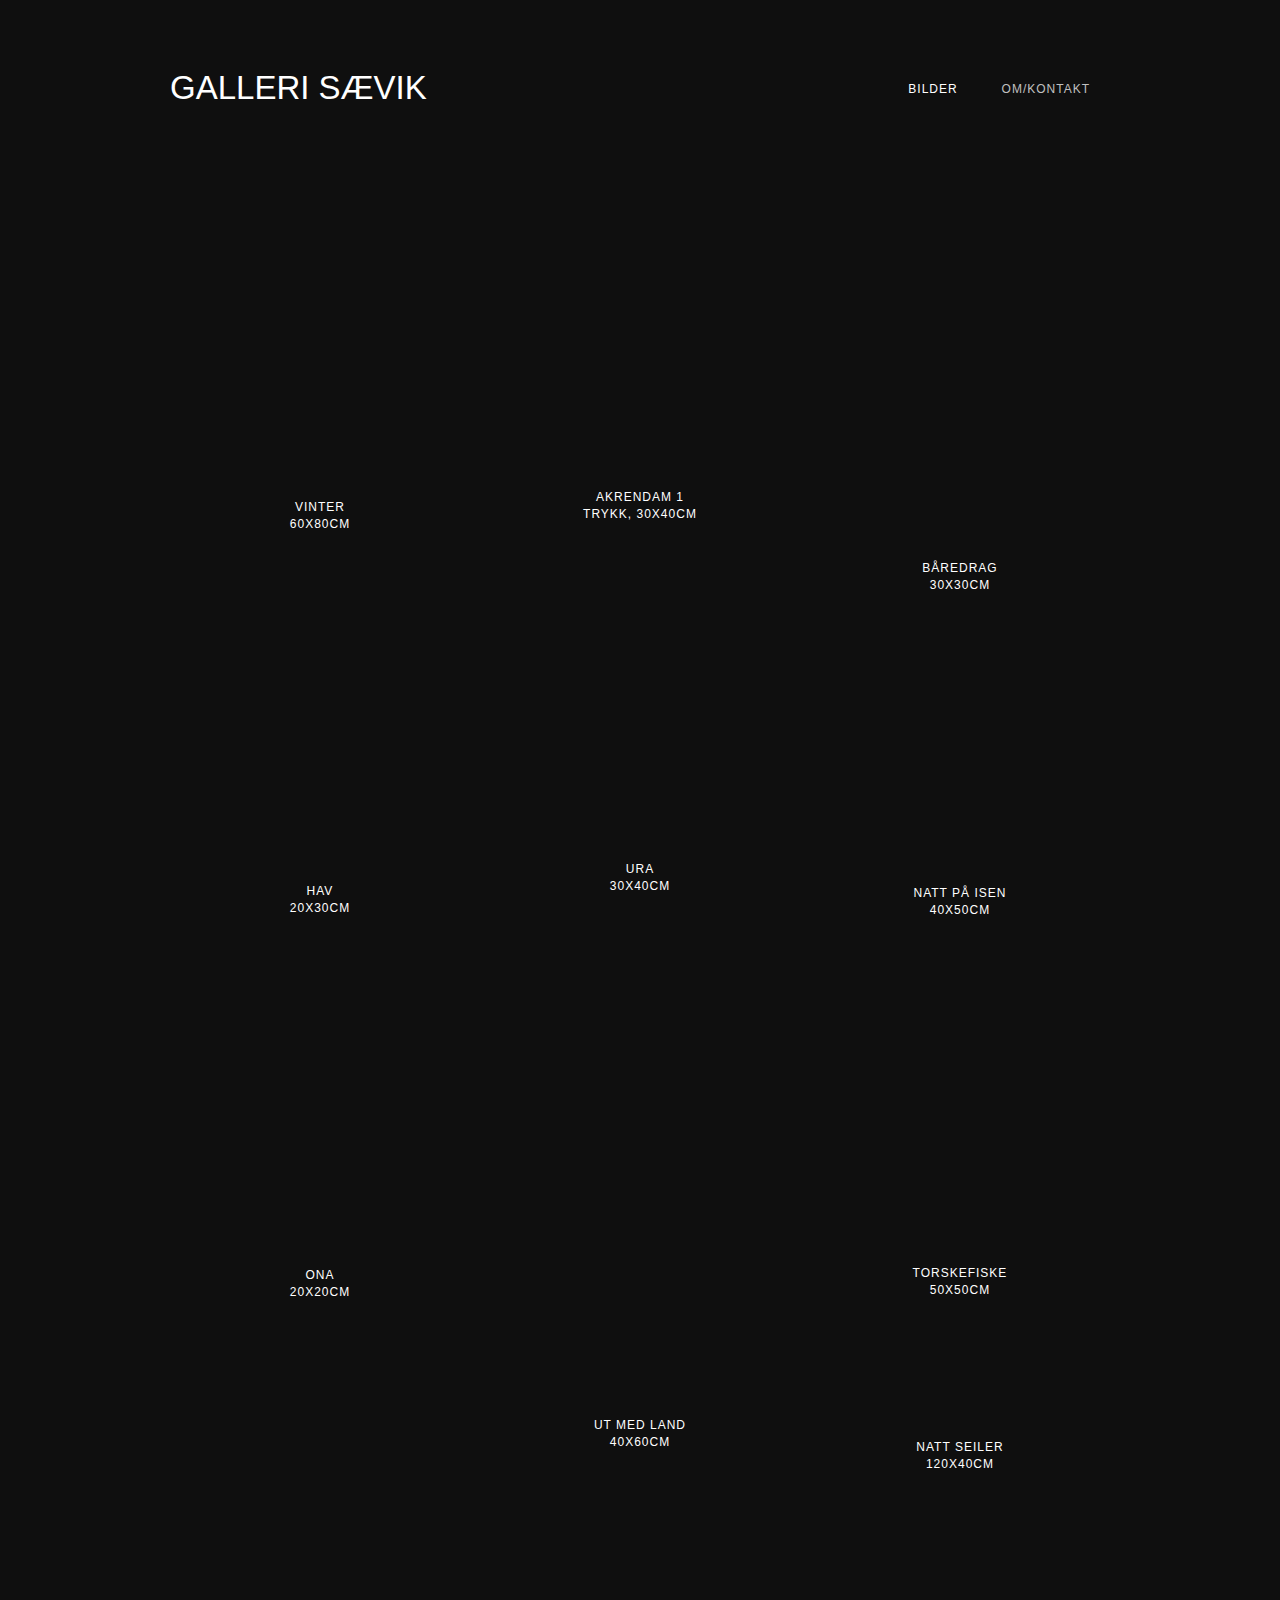
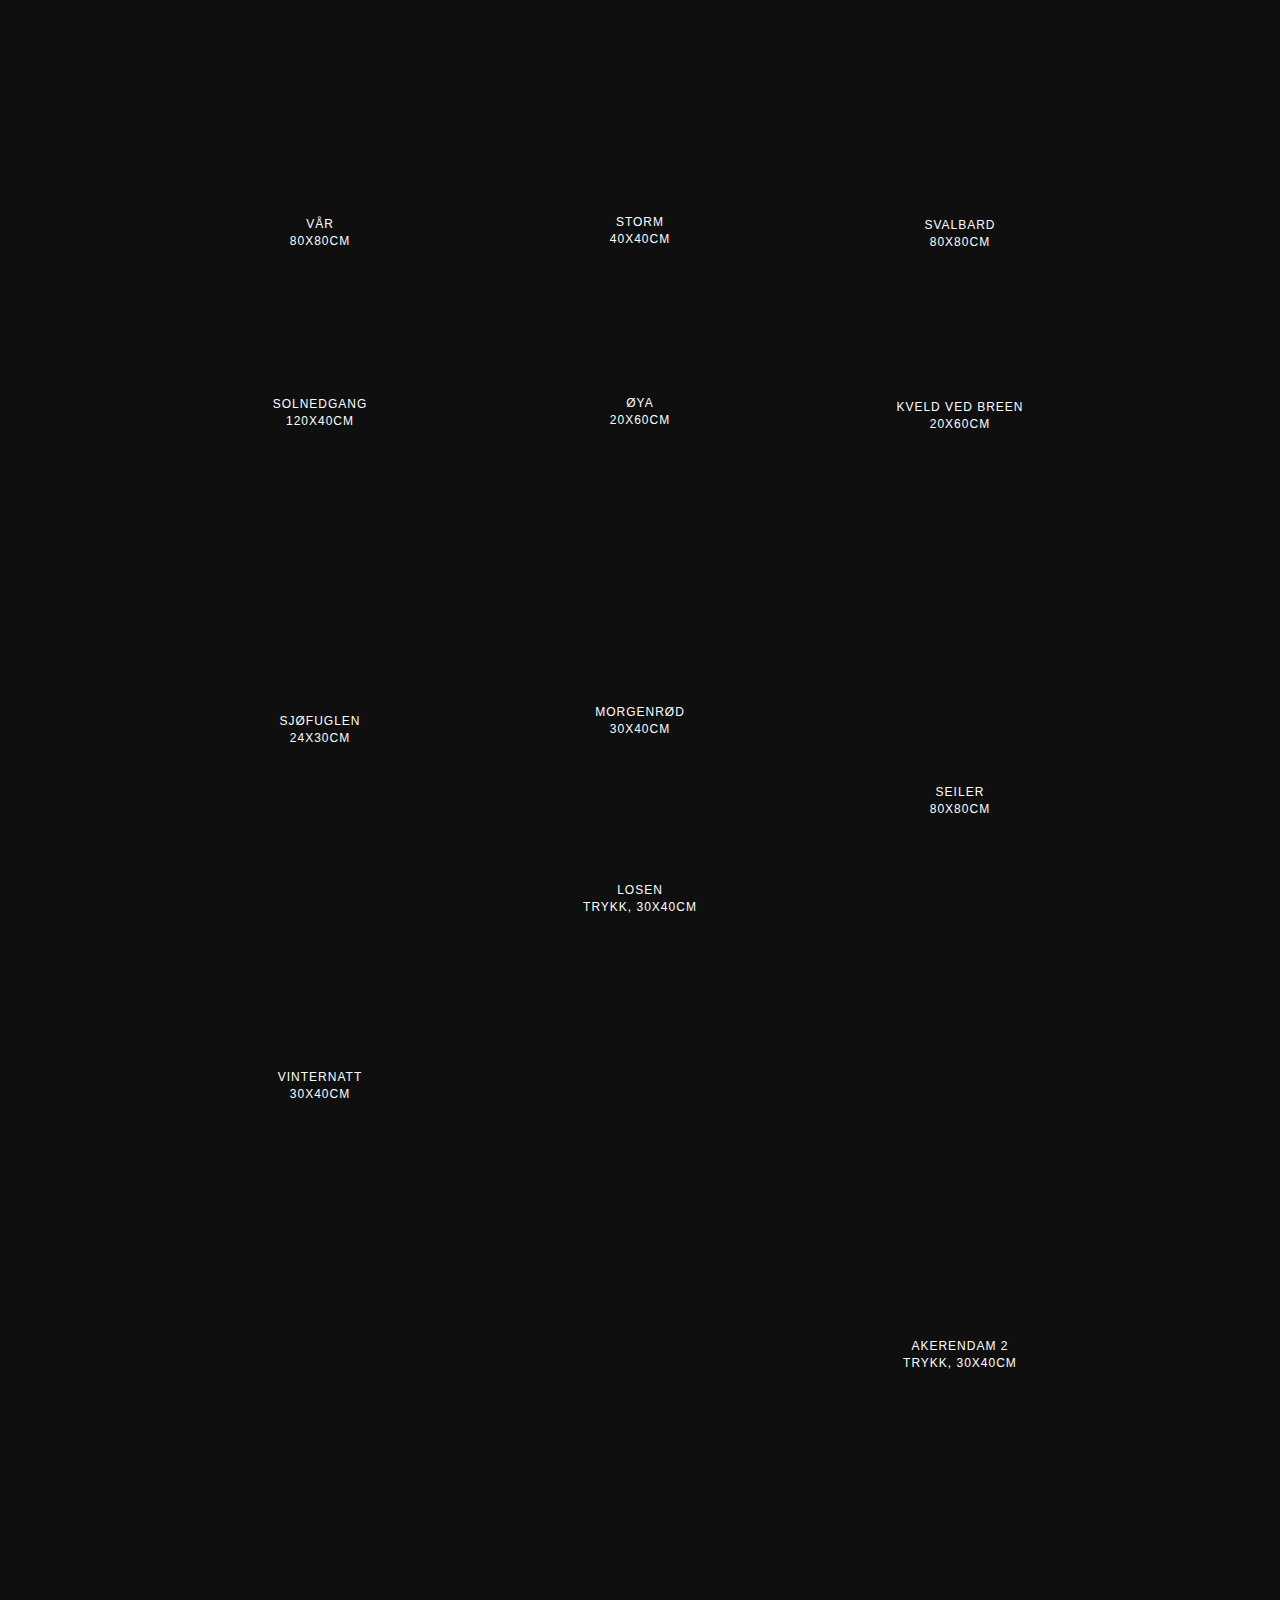
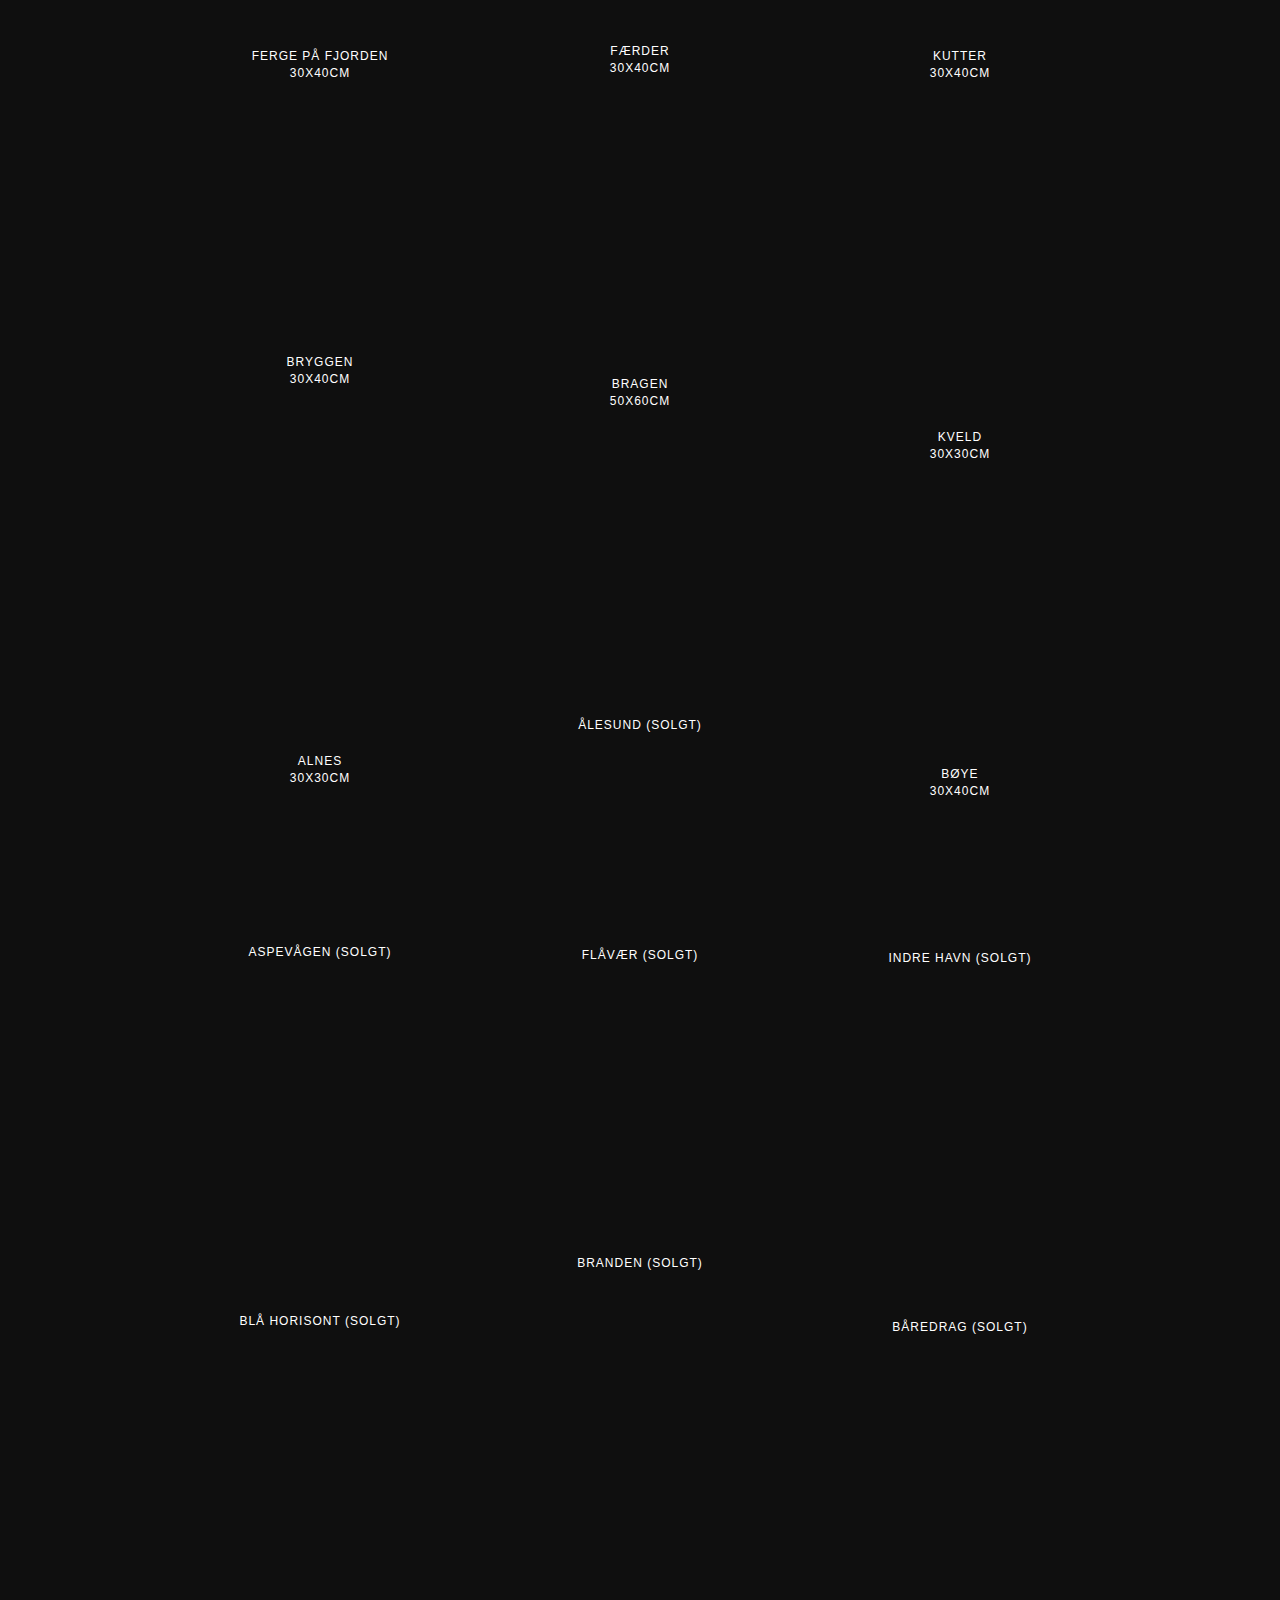
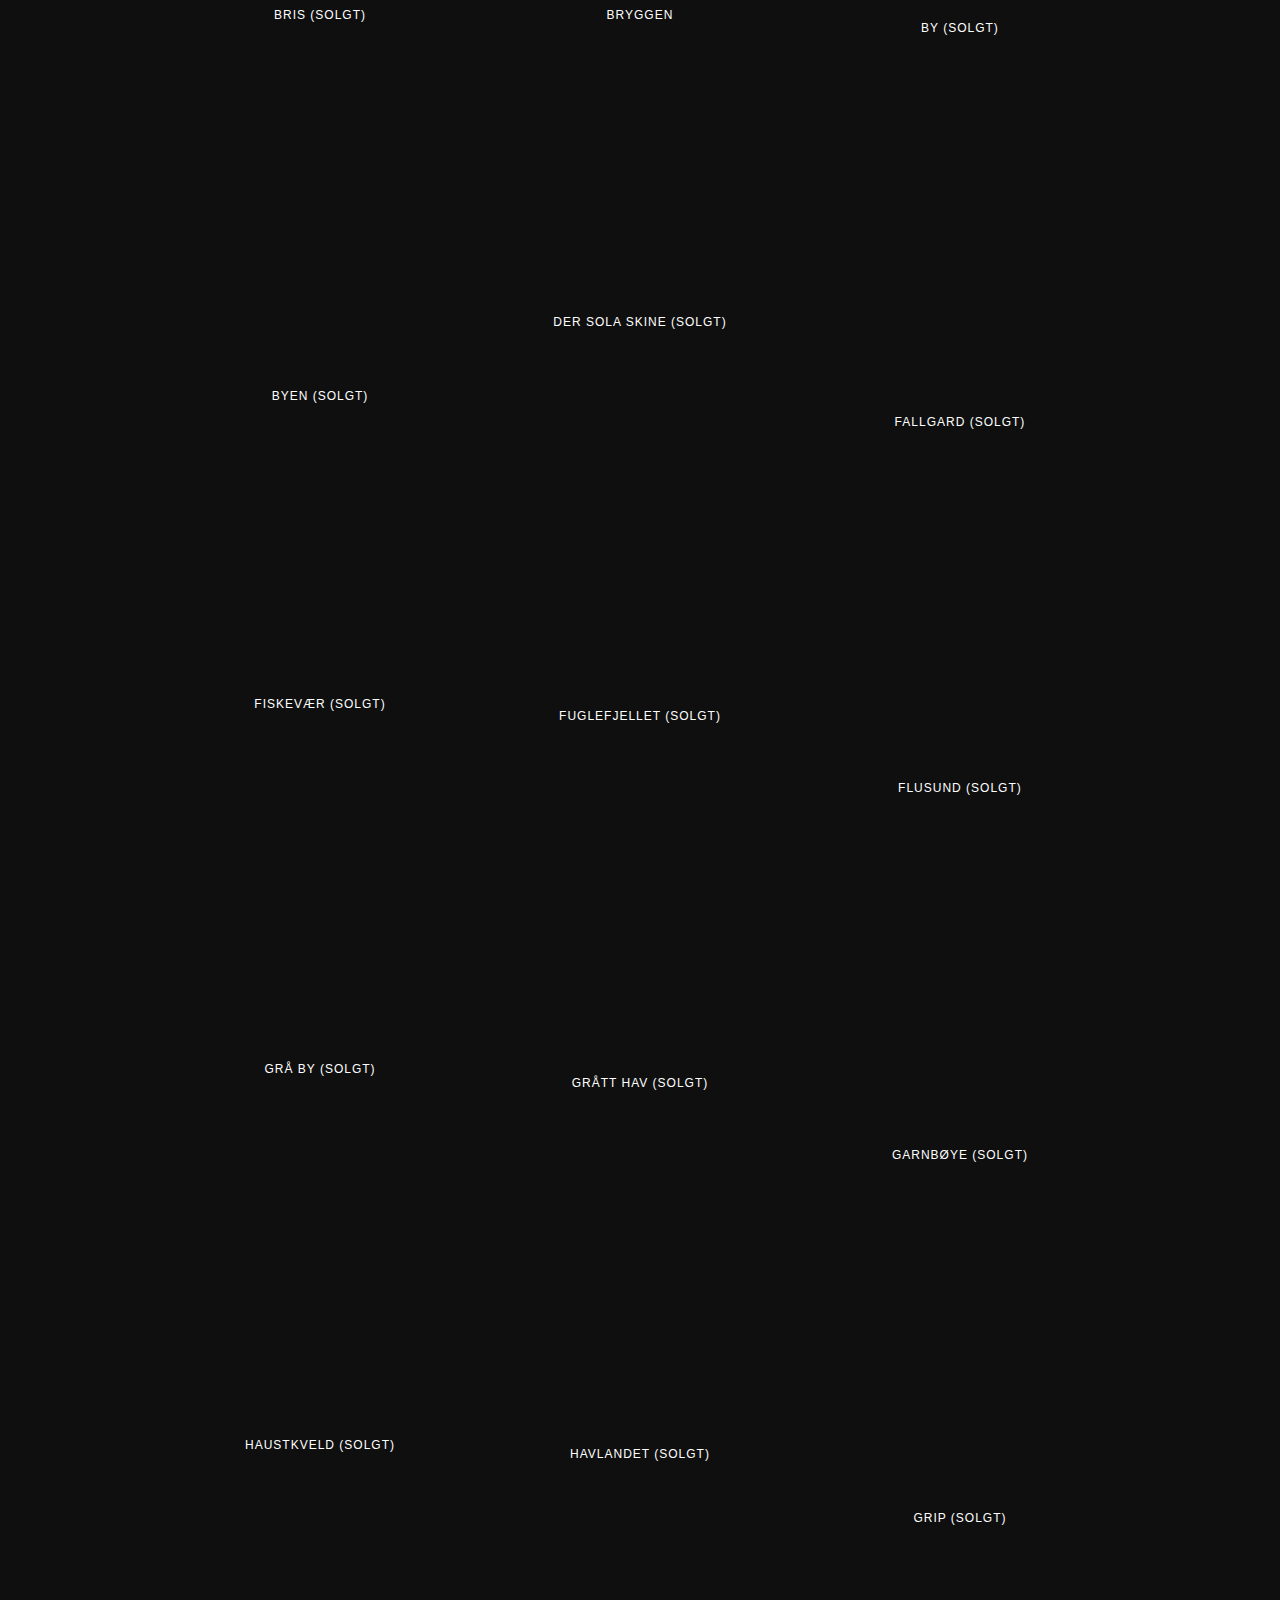
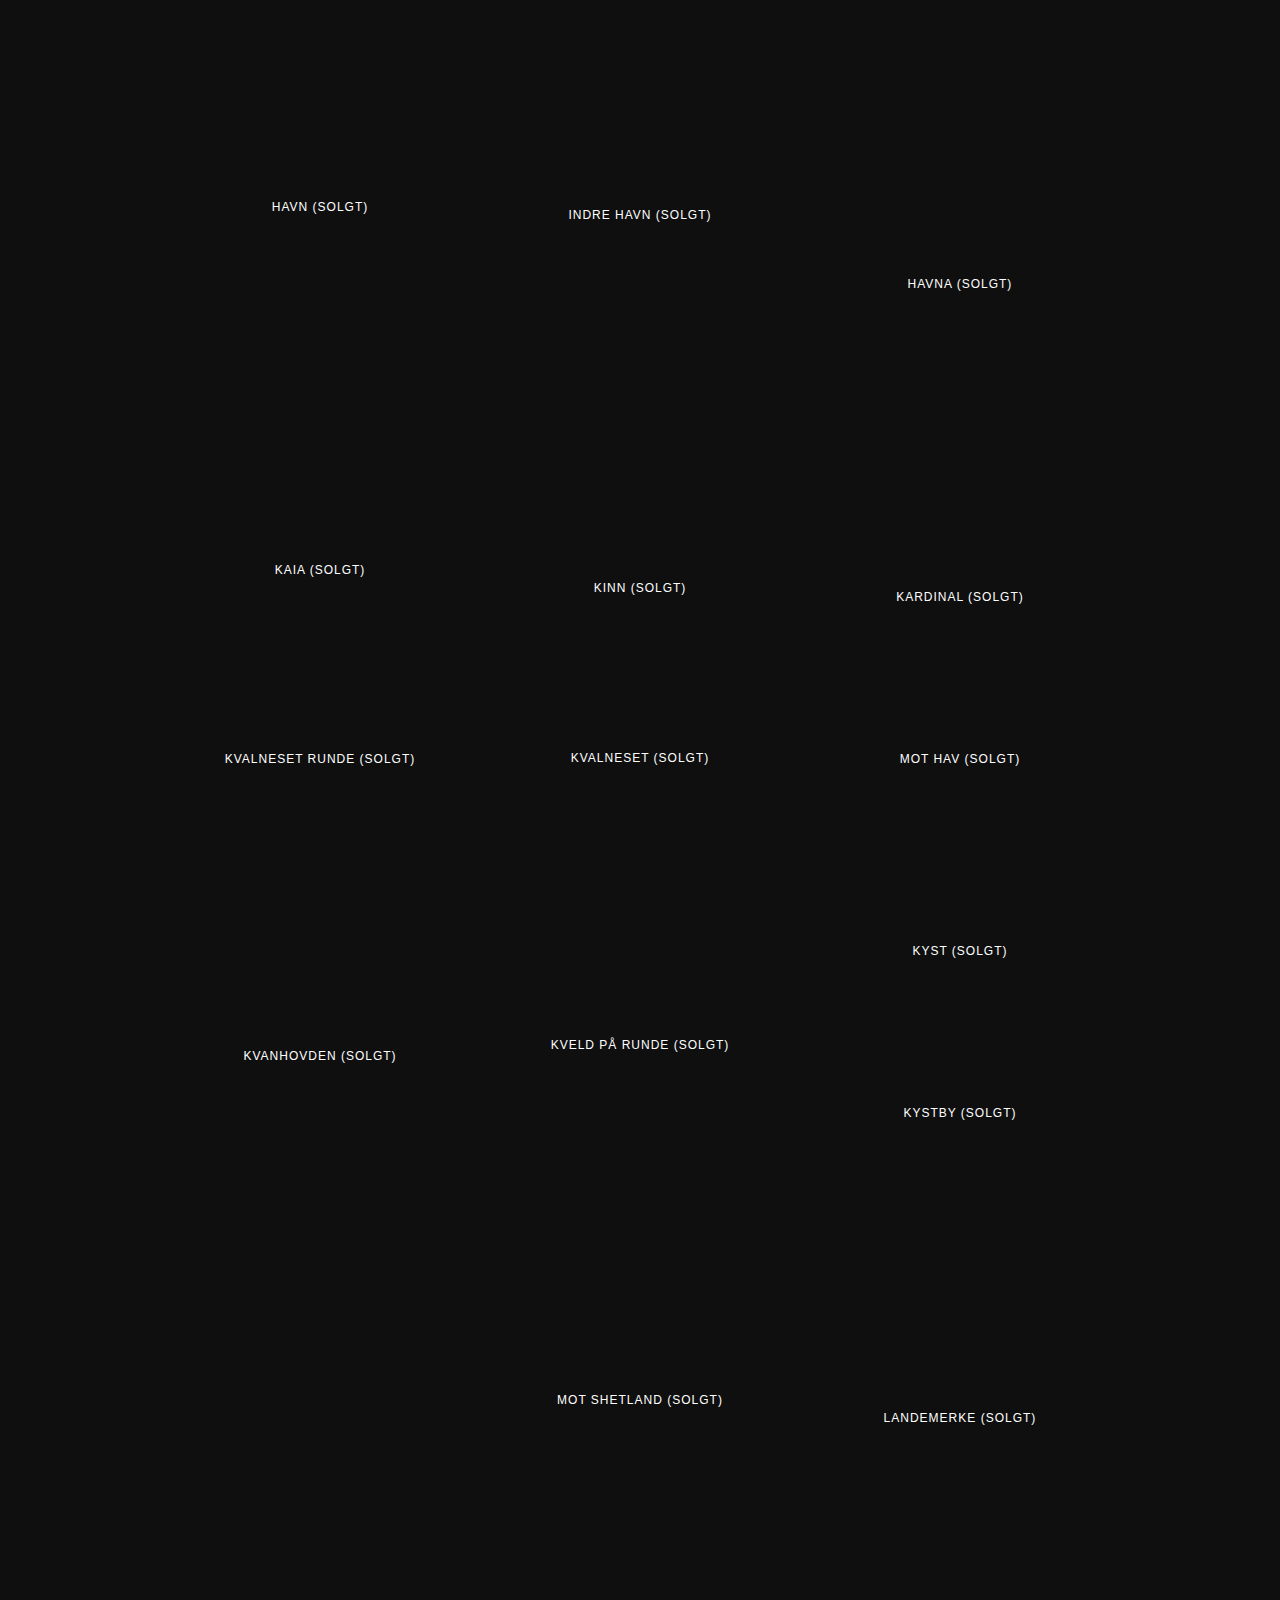
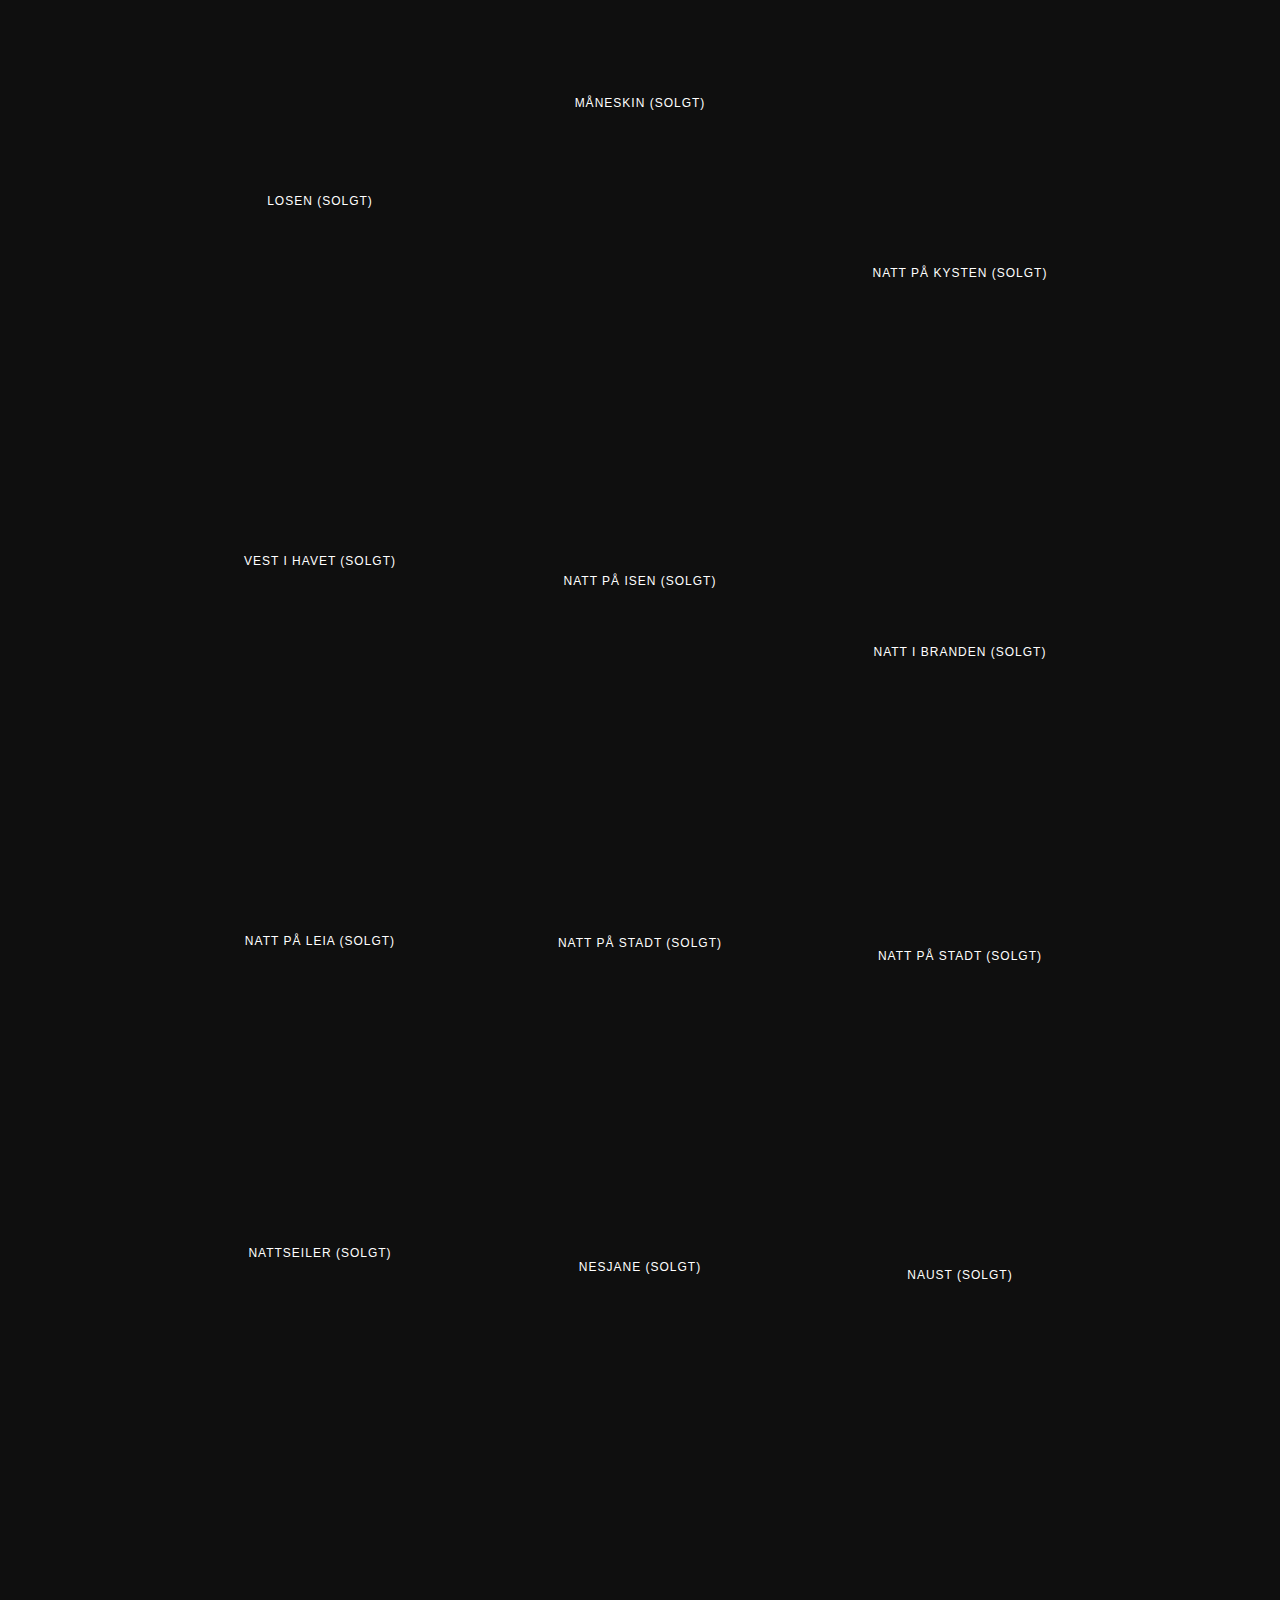
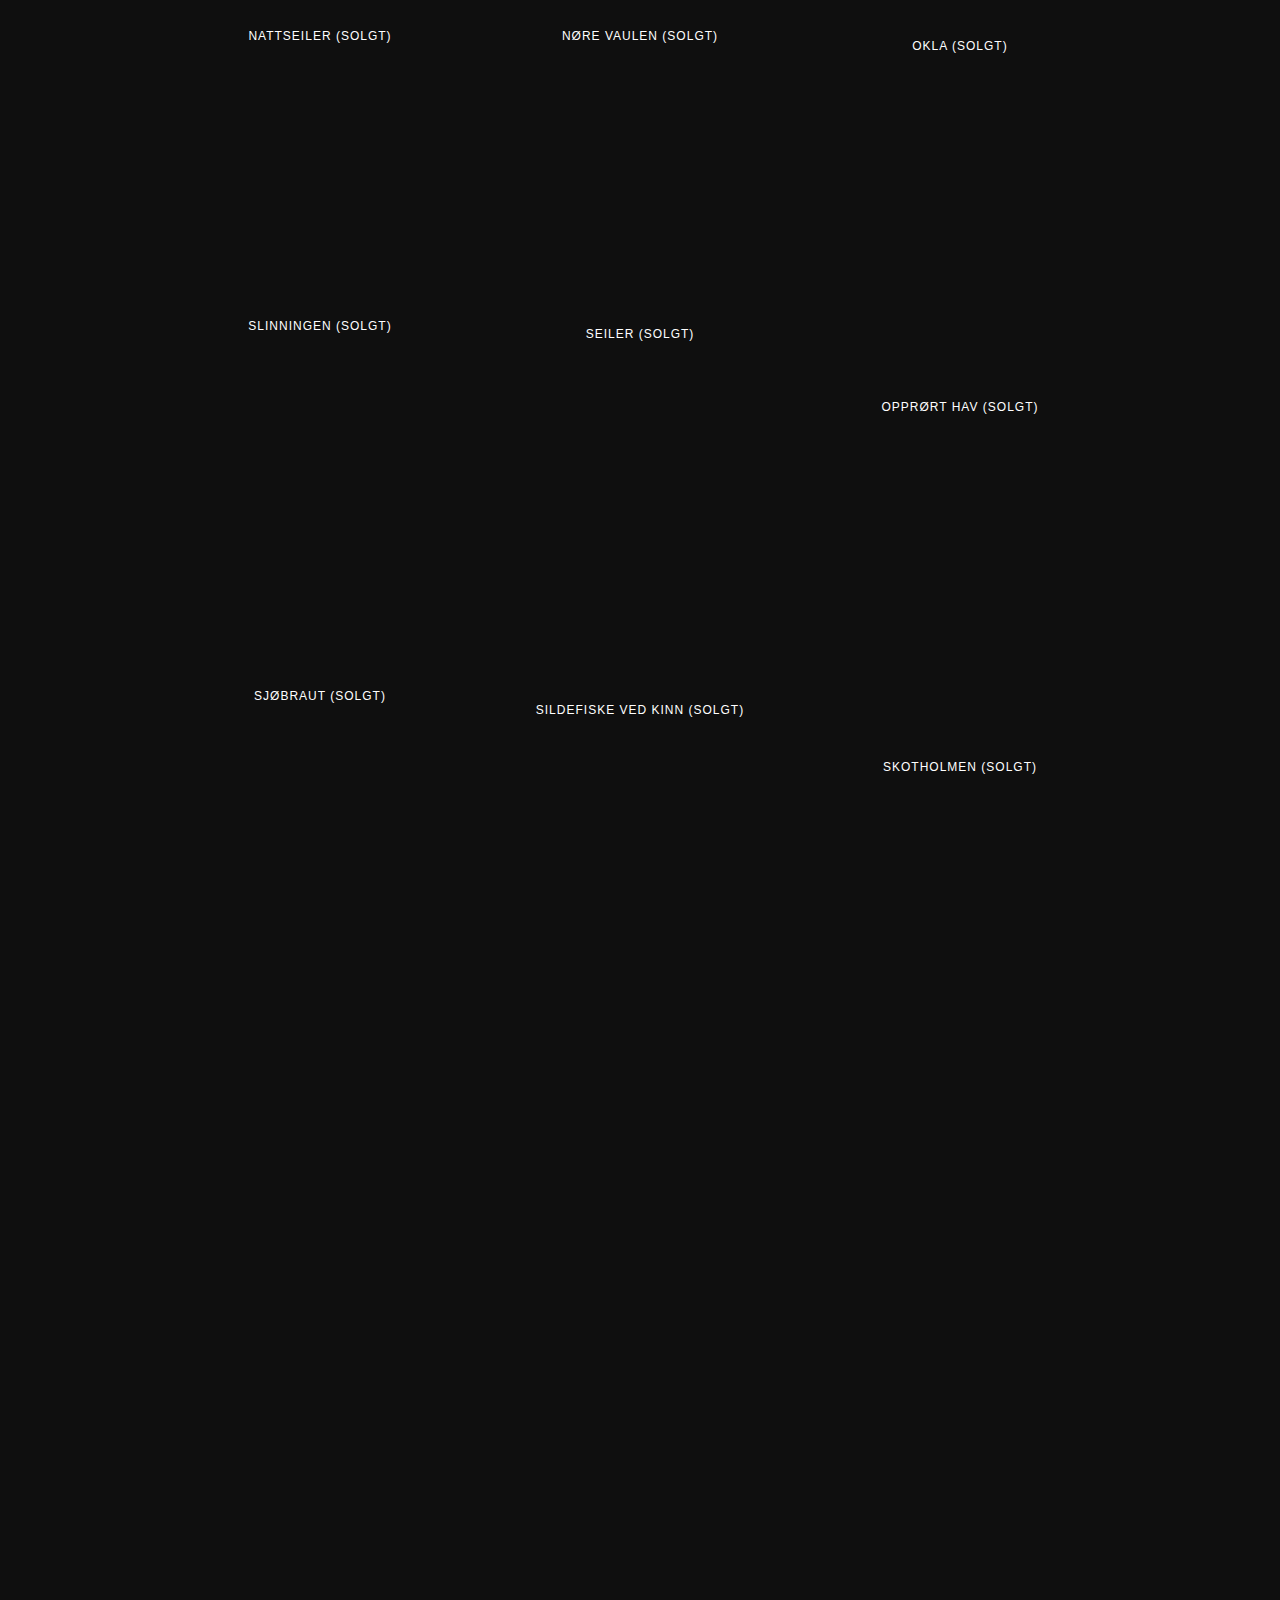
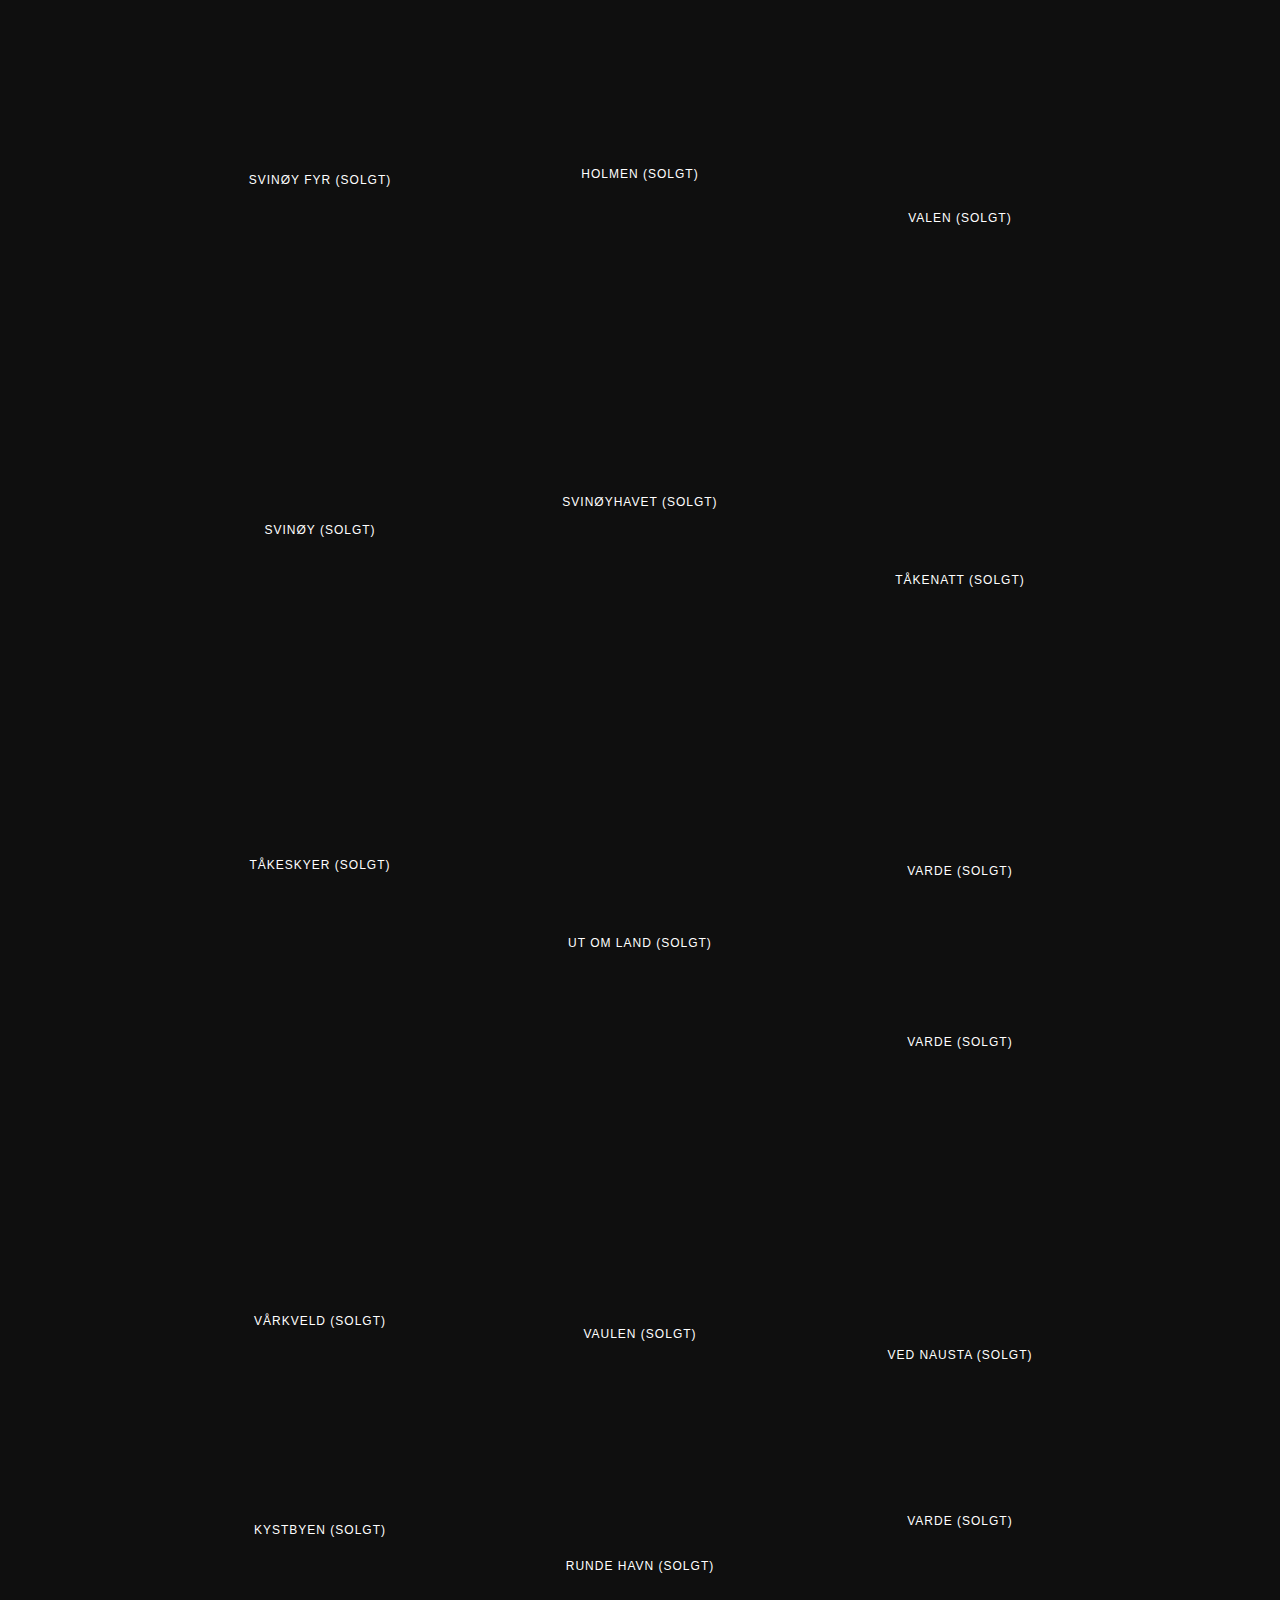
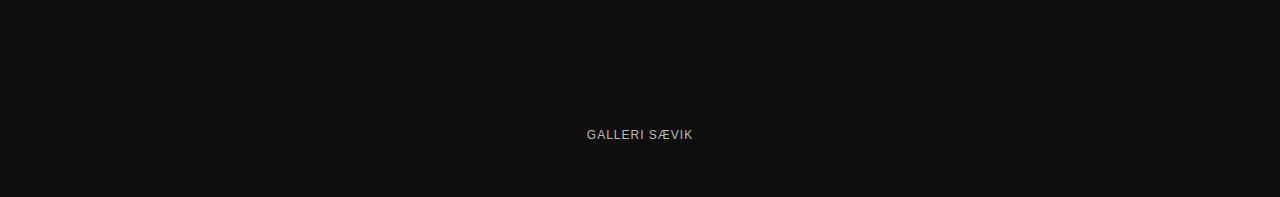
==== commit e67e9fef: "added measurements to unsold art" ====
--- a/index.html
+++ b/index.html
@@ -44,7 +44,7 @@
 
           <div role="listitem" class="collection-item w-dyn-item w-col w-col-4">
             <a href="#bilder" class="photo-link-block w-inline-block"><img class="myImages" id="myImg" style="opacity:0" data-w-id="dffe800f-c9b8-ebf3-4cc5-1fbe0707898b" src="./images/usolgt/Vinter.JPG" alt="Vinter">
-              <div class="title">Vinter</div>
+              <div class="title">Vinter<br>60x80cm</div>
             </a>
           </div>
 
@@ -68,7 +68,7 @@
 
           <div role="listitem" class="collection-item  w-dyn-item w-col w-col-4" >
             <a href="#bilder" class="photo-link-block w-inline-block"><img class="myImages" id="myImg" style="opacity:0" data-w-id="dffe800f-c9b8-ebf3-4cc5-1fbe0707898b" src="./images/usolgt/Ura.jpg" alt="Ura">
-              <div class="title">Ura</div>
+              <div class="title">Ura<br>30x40cm</div>
             </a>
           </div>
 
@@ -94,7 +94,7 @@
 
           <div role="listitem" class="collection-item  w-dyn-item w-col w-col-4" >
             <a href="#" class="photo-link-block w-inline-block"><img class="myImages" id="myImg" style="opacity:0" data-w-id="dffe800f-c9b8-ebf3-4cc5-1fbe0707898b" src="./images/usolgt/Torskefiske.JPG" alt="Torskefiske">
-              <div class="title">Torskefiske</div>
+              <div class="title">Torskefiske<br>50x50cm</div>
             </a>
           </div>
 
@@ -108,119 +108,119 @@
 
           <div role="listitem" class="collection-item  w-dyn-item w-col w-col-4" >
             <a href="#" class="photo-link-block w-inline-block"><img class="myImages" id="myImg" style="opacity:0" data-w-id="dffe800f-c9b8-ebf3-4cc5-1fbe0707898b" src="./images/usolgt/Vår.JPG" alt="Vår">
-              <div class="title">Vår</div>
+              <div class="title">Vår<br>80x80cm</div>
             </a>
           </div>
 
           <div role="listitem" class="collection-item  w-dyn-item w-col w-col-4" >
             <a href="#" class="photo-link-block w-inline-block"><img class="myImages" id="myImg" style="opacity:0" data-w-id="dffe800f-c9b8-ebf3-4cc5-1fbe0707898b" src="./images/usolgt/Storm.JPG" alt="Storm">
-              <div class="title">Storm</div>
+              <div class="title">Storm<br>40x40cm</div>
             </a>
           </div>
 
           <div role="listitem" class="collection-item  w-dyn-item w-col w-col-4" >
             <a href="#" class="photo-link-block w-inline-block"><img class="myImages" id="myImg" style="opacity:0" data-w-id="dffe800f-c9b8-ebf3-4cc5-1fbe0707898b" src="./images/usolgt/Svalbard.JPG" alt="Svalbard">
-              <div class="title">Svalbard</div>
+              <div class="title">Svalbard<br>80x80cm</div>
             </a>
           </div>
 
 
           <div role="listitem" class="collection-item  w-dyn-item w-col w-col-4" >
             <a href="#" class="photo-link-block w-inline-block"><img class="myImages" id="myImg" style="opacity:0" data-w-id="dffe800f-c9b8-ebf3-4cc5-1fbe0707898b" src="./images/usolgt/Solnedgang.JPG" alt="Solnedgang">
-              <div class="title">Solnedgang</div>
+              <div class="title">Solnedgang<br>120x40cm</div>
             </a>
           </div>
 
           <div role="listitem" class="collection-item  w-dyn-item w-col w-col-4" >
             <a href="#" class="photo-link-block w-inline-block"><img class="myImages" id="myImg" style="opacity:0" data-w-id="dffe800f-c9b8-ebf3-4cc5-1fbe0707898b" src="./images/usolgt/Øya.JPG" alt="Øya">
-              <div class="title">Øya</div>
+              <div class="title">Øya<br>20x60cm</div>
             </a>
           </div>
 
           <div role="listitem" class="collection-item  w-dyn-item w-col w-col-4" >
             <a href="#" class="photo-link-block w-inline-block"><img class="myImages" id="myImg" style="opacity:0" data-w-id="dffe800f-c9b8-ebf3-4cc5-1fbe0707898b" src="./images/usolgt/Kveld ved breen.png" alt="Kveld ved breen">
-              <div class="title">Kveld ved breen</div>
+              <div class="title">Kveld ved breen<br>20x60cm</div>
             </a>
           </div>
 
           <div role="listitem" class="collection-item  w-dyn-item w-col w-col-4" >
             <a href="#" class="photo-link-block w-inline-block"><img class="myImages" id="myImg" style="opacity:0" data-w-id="dffe800f-c9b8-ebf3-4cc5-1fbe0707898b" src="./images/usolgt/Sjøfuglen.JPG" alt="Sjøfuglen">
-              <div class="title">Sjøfuglen</div>
+              <div class="title">Sjøfuglen<br>24x30cm</div>
             </a>
           </div>
 
           <div role="listitem" class="collection-item  w-dyn-item w-col w-col-4" >
             <a href="#" class="photo-link-block w-inline-block"><img class="myImages" id="myImg" style="opacity:0" data-w-id="dffe800f-c9b8-ebf3-4cc5-1fbe0707898b" src="./images/usolgt/Morgenrød.JPG" alt="Morgenrød">
-              <div class="title">Morgenrød</div>
+              <div class="title">Morgenrød<br>30x40cm</div>
             </a>
           </div>
 
 
           <div role="listitem" class="collection-item  w-dyn-item w-col w-col-4" >
             <a href="#" class="photo-link-block w-inline-block"><img class="myImages" id="myImg" style="opacity:0" data-w-id="dffe800f-c9b8-ebf3-4cc5-1fbe0707898b" src="./images/usolgt/Seiler.JPG" alt="Seiler">
-              <div class="title">Seiler</div>
+              <div class="title">Seiler<br>80x80cm</div>
             </a>
           </div>
 
           <div role="listitem" class="collection-item  w-dyn-item w-col w-col-4" >
             <a href="#" class="photo-link-block w-inline-block"><img class="myImages" id="myImg" style="opacity:0" data-w-id="dffe800f-c9b8-ebf3-4cc5-1fbe0707898b" src="./images/usolgt/Vinternatt.JPG" alt="Vinternatt">
-              <div class="title">Vinternatt</div>
+              <div class="title">Vinternatt<br>30x40cm</div>
             </a>
           </div>
           
           <div role="listitem" class="collection-item  w-dyn-item w-col w-col-4" >
             <a href="#" class="photo-link-block w-inline-block"><img class="myImages" id="myImg" style="opacity:0" data-w-id="dffe800f-c9b8-ebf3-4cc5-1fbe0707898b" src="./images/usolgt/Losen.PNG" alt="Losen">
-              <div class="title">Losen</div>
+              <div class="title">Losen<br>trykk, 30x40cm</div>
             </a>
           </div>
 
 
           <div role="listitem" class="collection-item  w-dyn-item w-col w-col-4" >
             <a href="#" class="photo-link-block w-inline-block"><img class="myImages" id="myImg" style="opacity:0" data-w-id="dffe800f-c9b8-ebf3-4cc5-1fbe0707898b" src="./images/usolgt/Akrendam.jpeg" alt="Akrendam">
-              <div class="title">Akerendam 2</div>
+              <div class="title">Akerendam 2<br>trykk, 30x40cm</div>
             </a>
           </div>
 
           <div role="listitem" class="collection-item  w-dyn-item w-col w-col-4" >
             <a href="#" class="photo-link-block w-inline-block"><img class="myImages" id="myImg" style="opacity:0" data-w-id="dffe800f-c9b8-ebf3-4cc5-1fbe0707898b" src="./images/usolgt/Ferge på fjorden.JPG" alt="Ferge på fjorden">
-              <div class="title">Ferge på fjorden</div>
+              <div class="title">Ferge på fjorden<br>30x40cm</div>
             </a>
           </div>
 
           <div role="listitem" class="collection-item  w-dyn-item w-col w-col-4" >
             <a href="#" class="photo-link-block w-inline-block"><img class="myImages" id="myImg" style="opacity:0" data-w-id="dffe800f-c9b8-ebf3-4cc5-1fbe0707898b" src="./images/usolgt/Færder.JPG" alt="Færder">
-              <div class="title">Færder</div>
+              <div class="title">Færder<br>30x40cm</div>
             </a>
           </div>
 
           <div role="listitem" class="collection-item  w-dyn-item w-col w-col-4" >
             <a href="#" class="photo-link-block w-inline-block"><img class="myImages" id="myImg" style="opacity:0" data-w-id="dffe800f-c9b8-ebf3-4cc5-1fbe0707898b" src="./images/usolgt/Kutter.JPG" alt="Kutter">
-              <div class="title">Kutter</div>
+              <div class="title">Kutter<br>30x40cm</div>
             </a>
           </div>
 
           <div role="listitem" class="collection-item  w-dyn-item w-col w-col-4" >
             <a href="#" class="photo-link-block w-inline-block"><img class="myImages" id="myImg" style="opacity:0" data-w-id="dffe800f-c9b8-ebf3-4cc5-1fbe0707898b" src="./images/usolgt/Bryggen.jpg" alt="Bryggen">
-              <div class="title">Bryggen</div>
+              <div class="title">Bryggen<br>30x40cm</div>
             </a>
           </div>
 
           <div role="listitem" class="collection-item  w-dyn-item w-col w-col-4" >
             <a href="#" class="photo-link-block w-inline-block"><img class="myImages" id="myImg" style="opacity:0" data-w-id="dffe800f-c9b8-ebf3-4cc5-1fbe0707898b" src="./images/usolgt/Bragen.JPG" alt="Bragen">
-              <div class="title">Bragen</div>
+              <div class="title">Bragen<br>50x60cm</div>
             </a>
           </div>
 
 
           <div role="listitem" class="collection-item  w-dyn-item w-col w-col-4" >
             <a href="#" class="photo-link-block w-inline-block"><img class="myImages" id="myImg" style="opacity:0" data-w-id="dffe800f-c9b8-ebf3-4cc5-1fbe0707898b" src="./images/usolgt/Kveld.JPG" alt="Kveld">
-              <div class="title">Kveld</div>
+              <div class="title">Kveld<br>30x30cm</div>
             </a>
           </div>
 
           <div role="listitem" class="collection-item  w-dyn-item w-col w-col-4" >
             <a href="#" class="photo-link-block w-inline-block"><img class="myImages" id="myImg" style="opacity:0" data-w-id="dffe800f-c9b8-ebf3-4cc5-1fbe0707898b" src="./images/usolgt/Alnes.JPG" alt="Alnes">
-              <div class="title">Alnes</div>
+              <div class="title">Alnes<br>30x30cm</div>
             </a>
           </div>
 
@@ -232,7 +232,7 @@
 
           <div role="listitem" class="collection-item  w-dyn-item w-col w-col-4" >
             <a href="#" class="photo-link-block w-inline-block"><img class="myImages" id="myImg" style="opacity:0" data-w-id="dffe800f-c9b8-ebf3-4cc5-1fbe0707898b" src="./images/usolgt/Bøye.JPG" alt="Bøye">
-              <div class="title">Bøye</div>
+              <div class="title">Bøye<br>30x40cm</div>
             </a>
           </div>
 
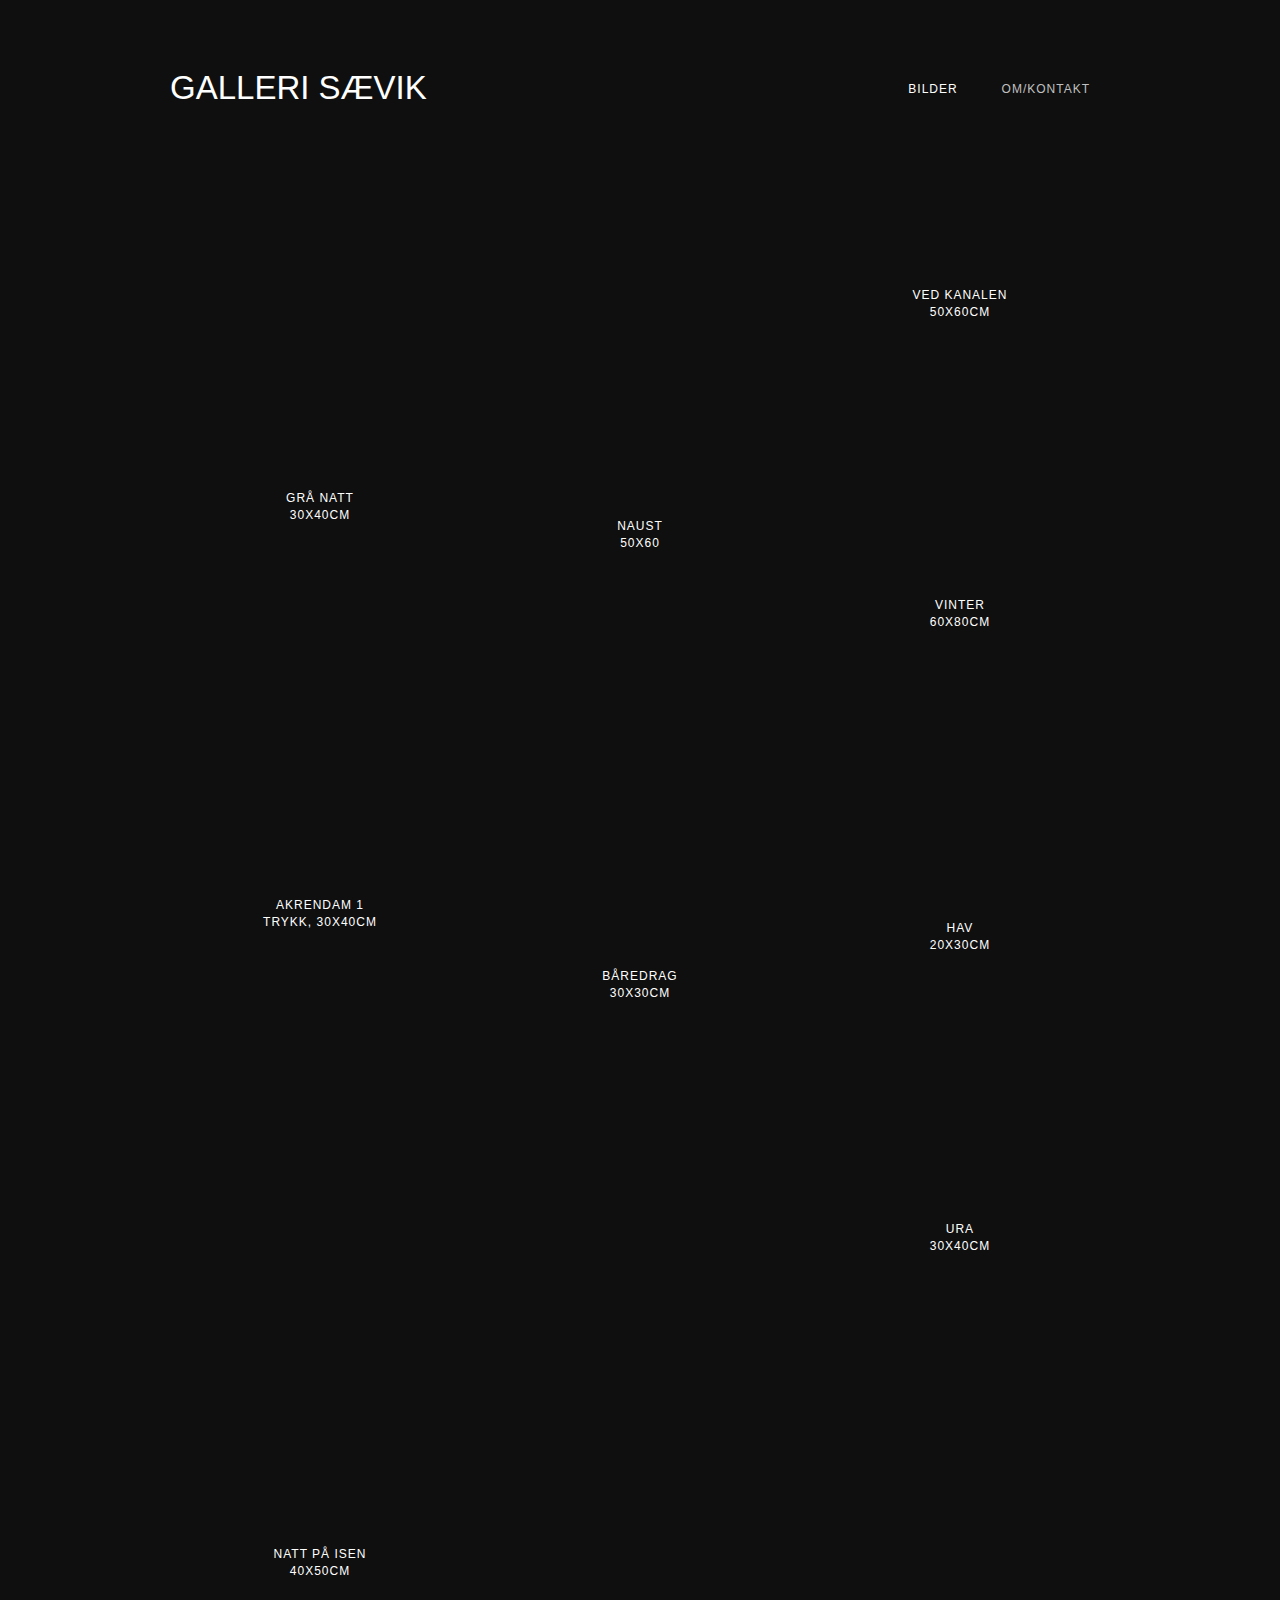
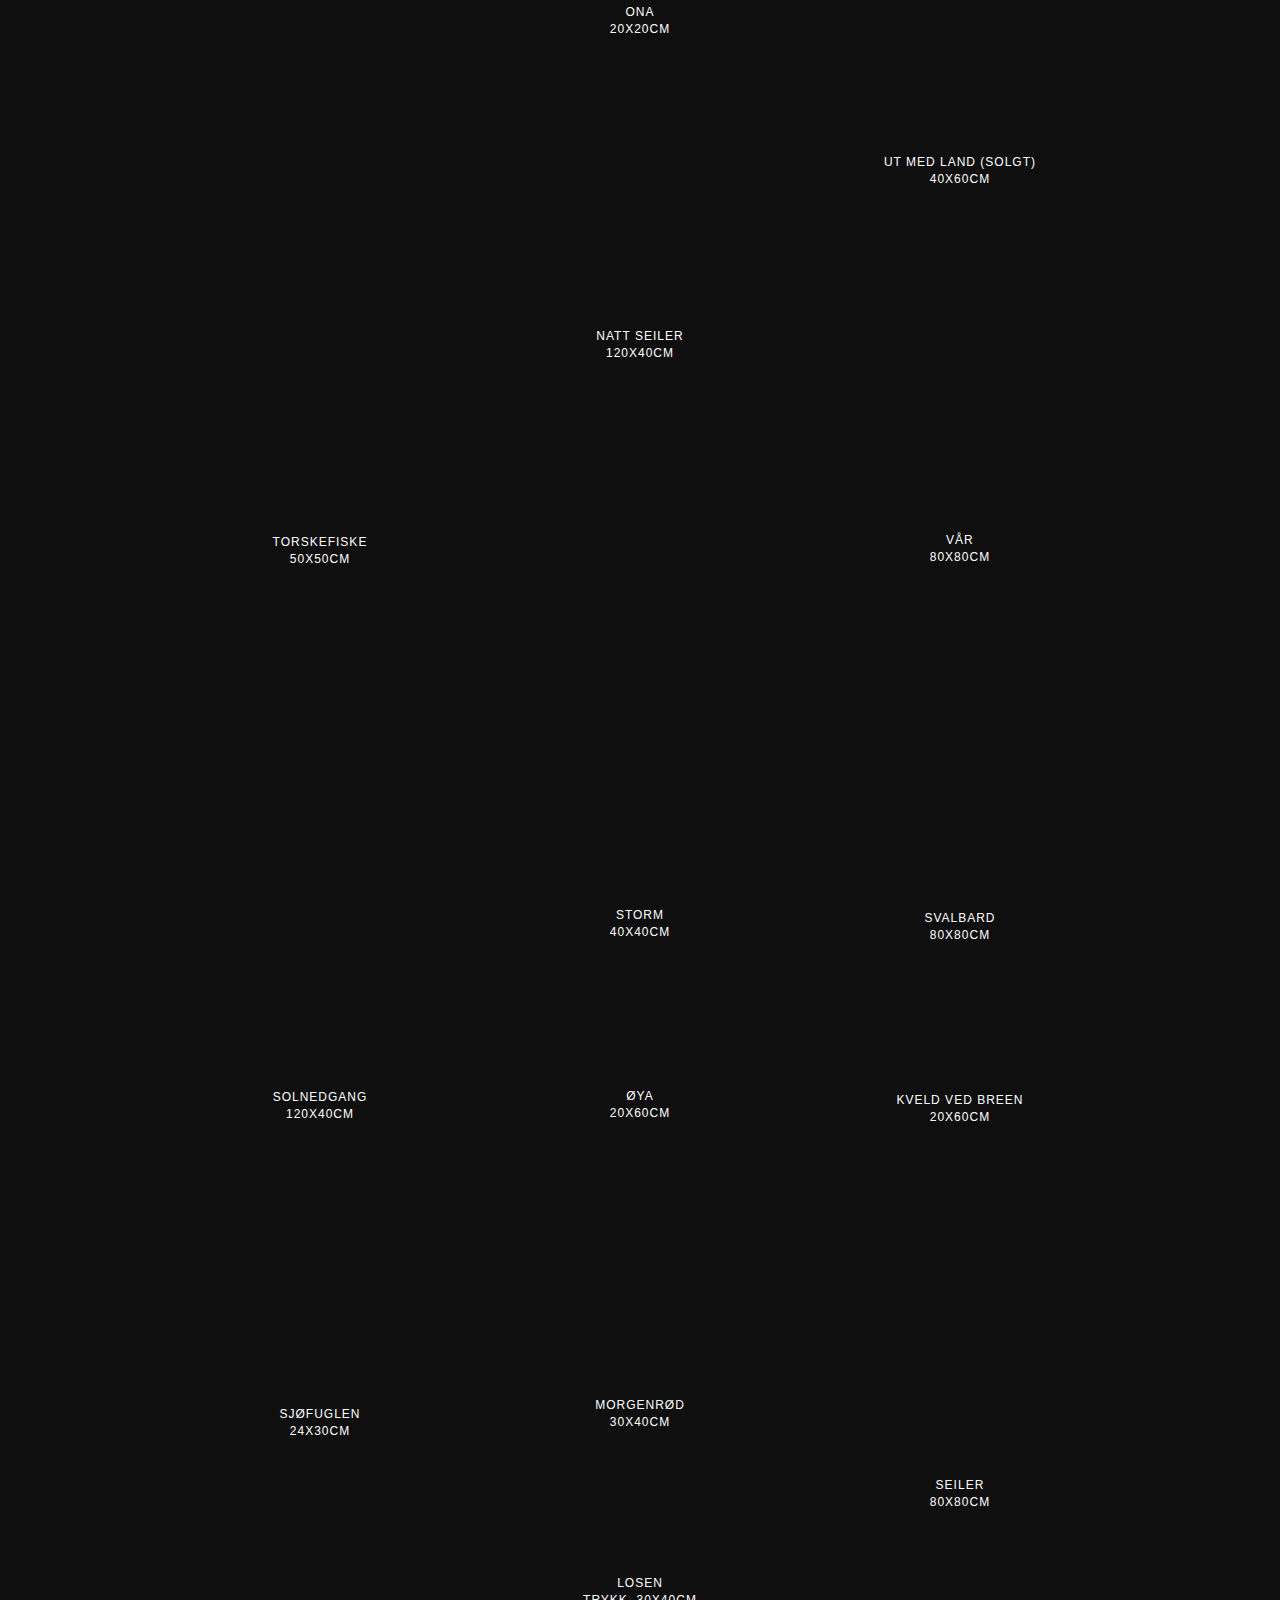
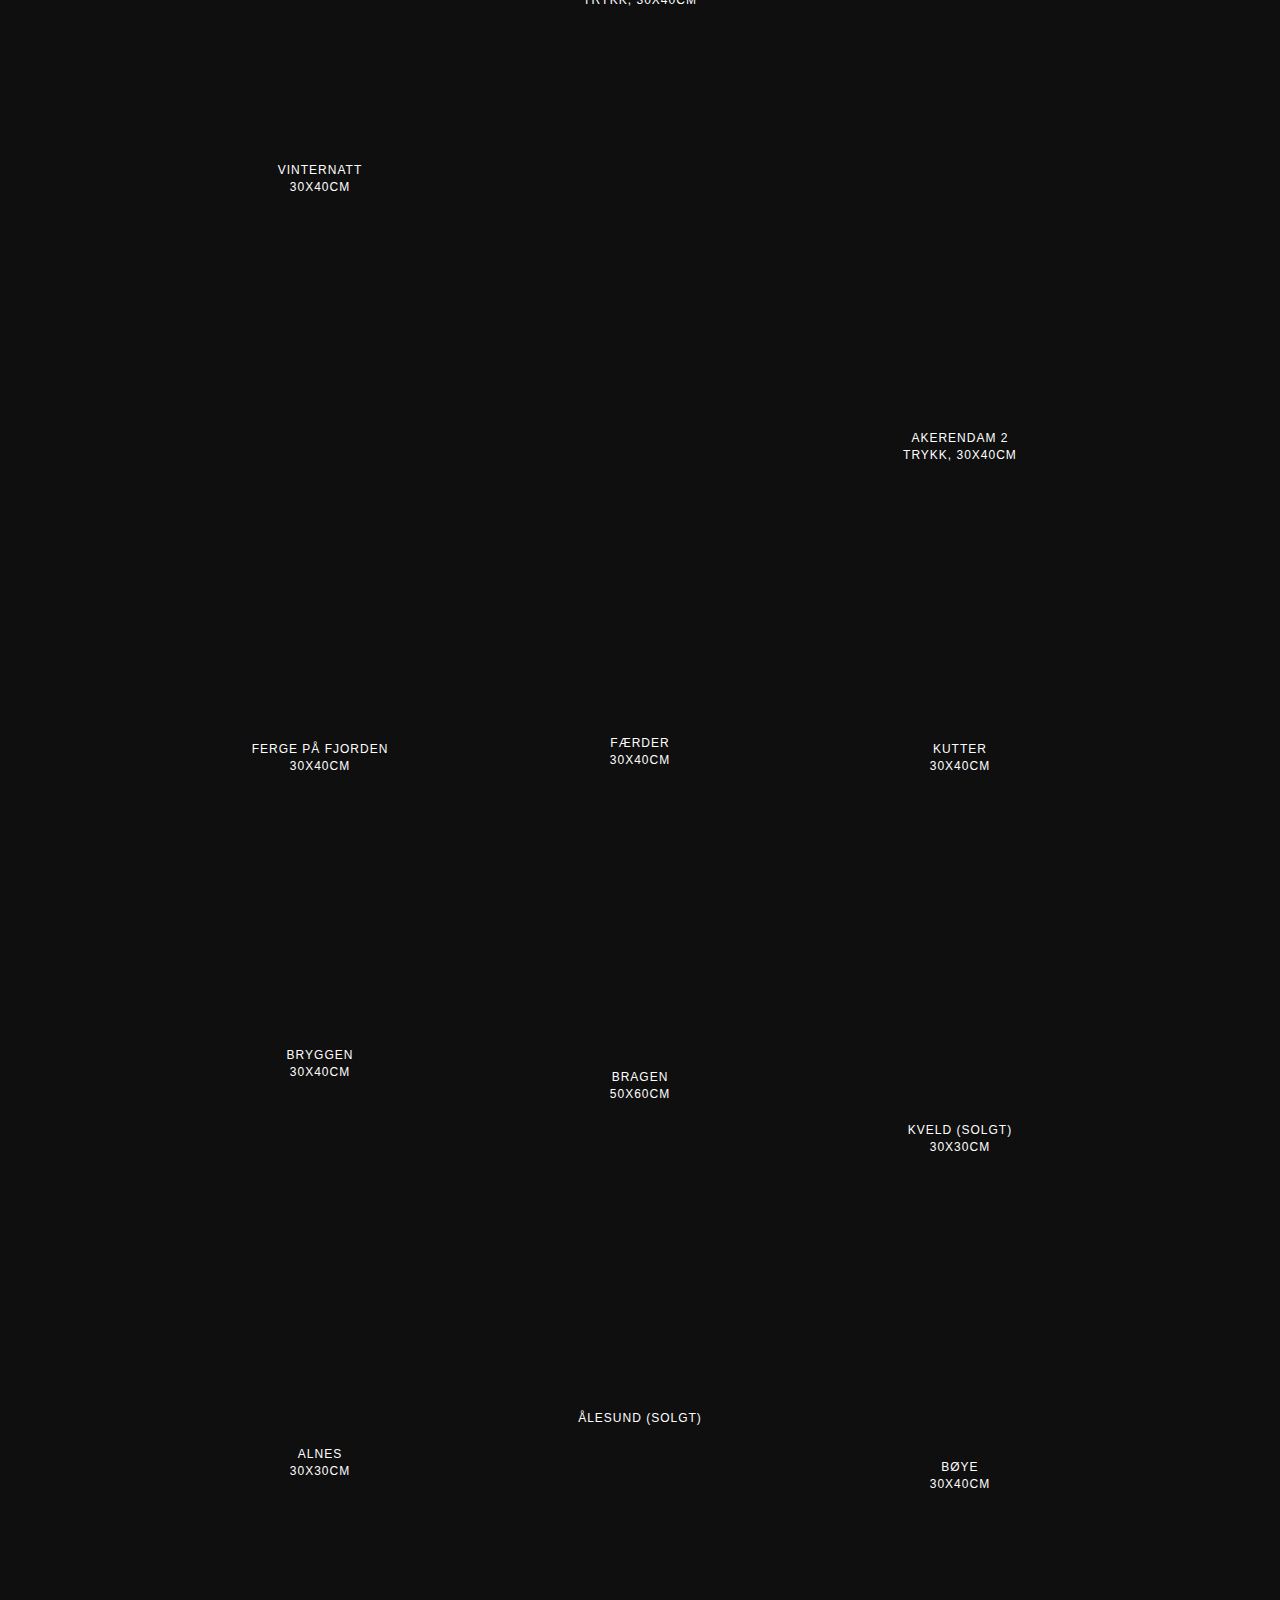
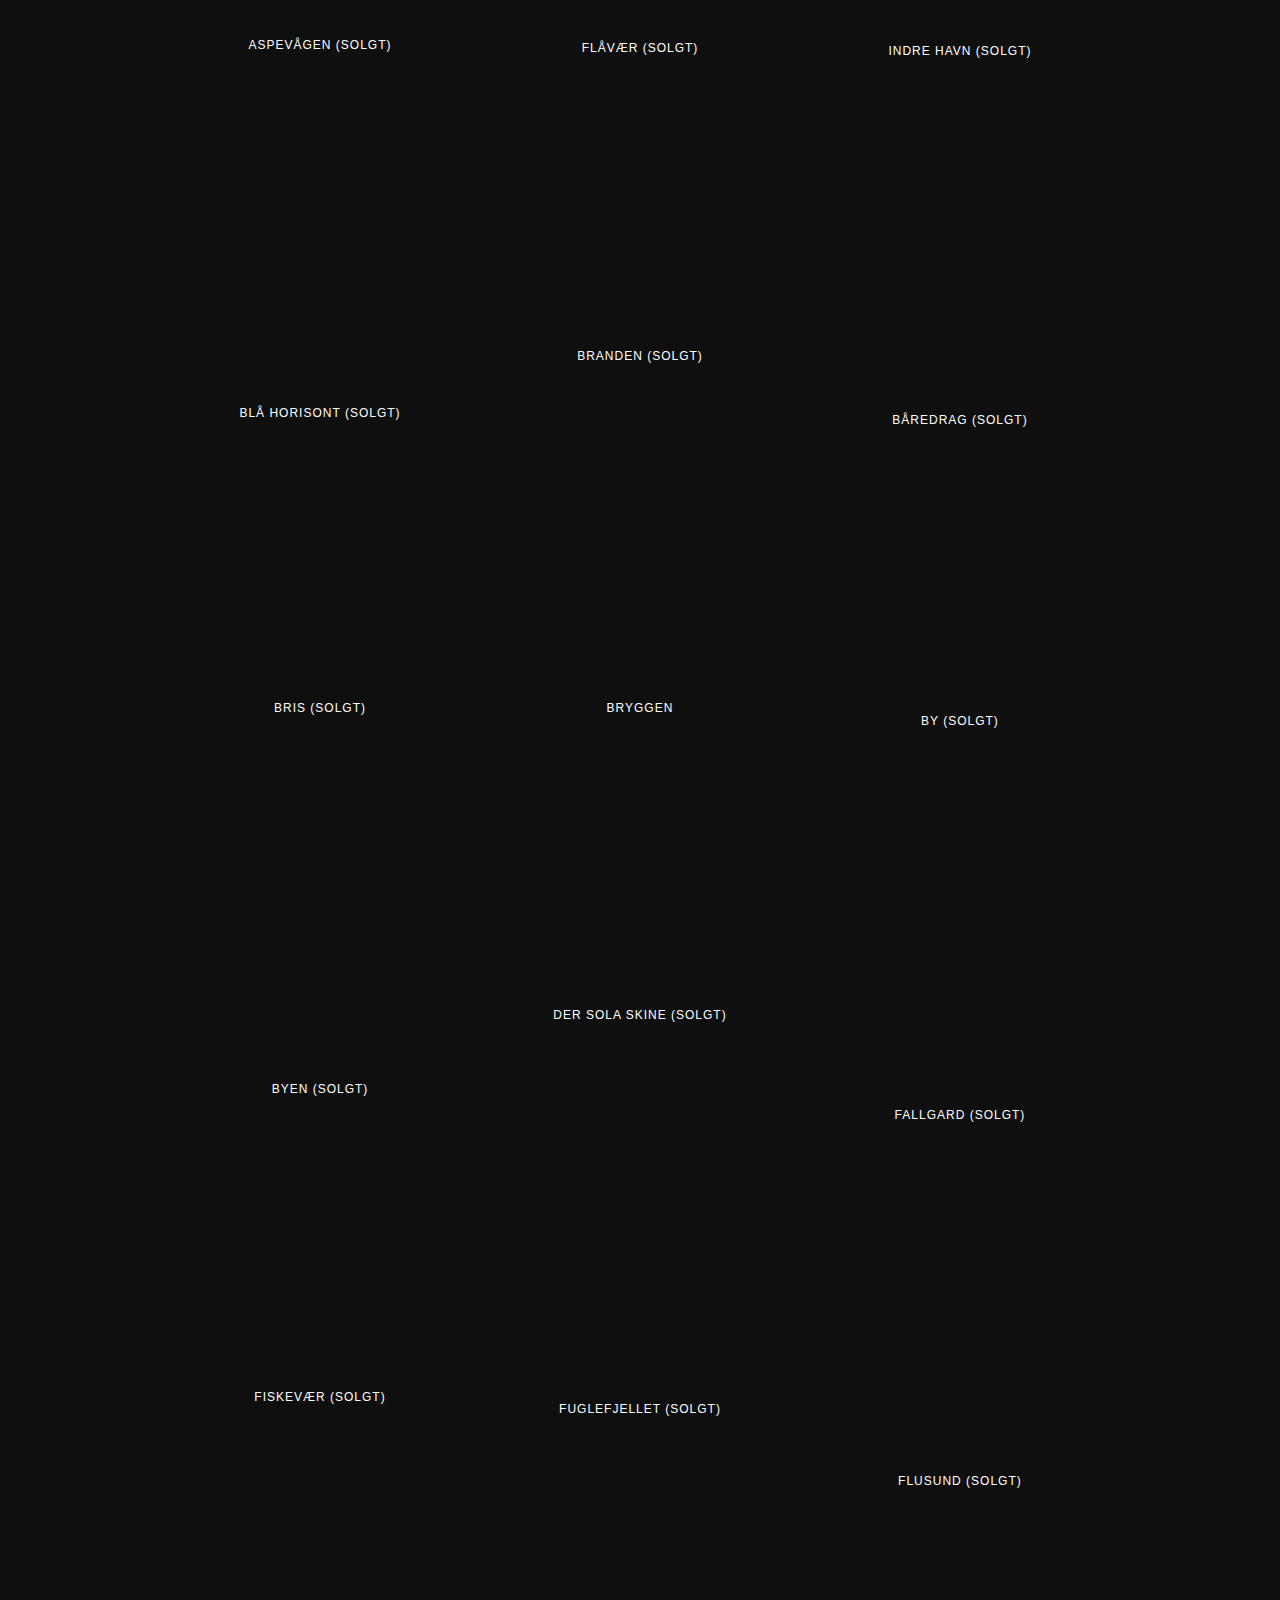
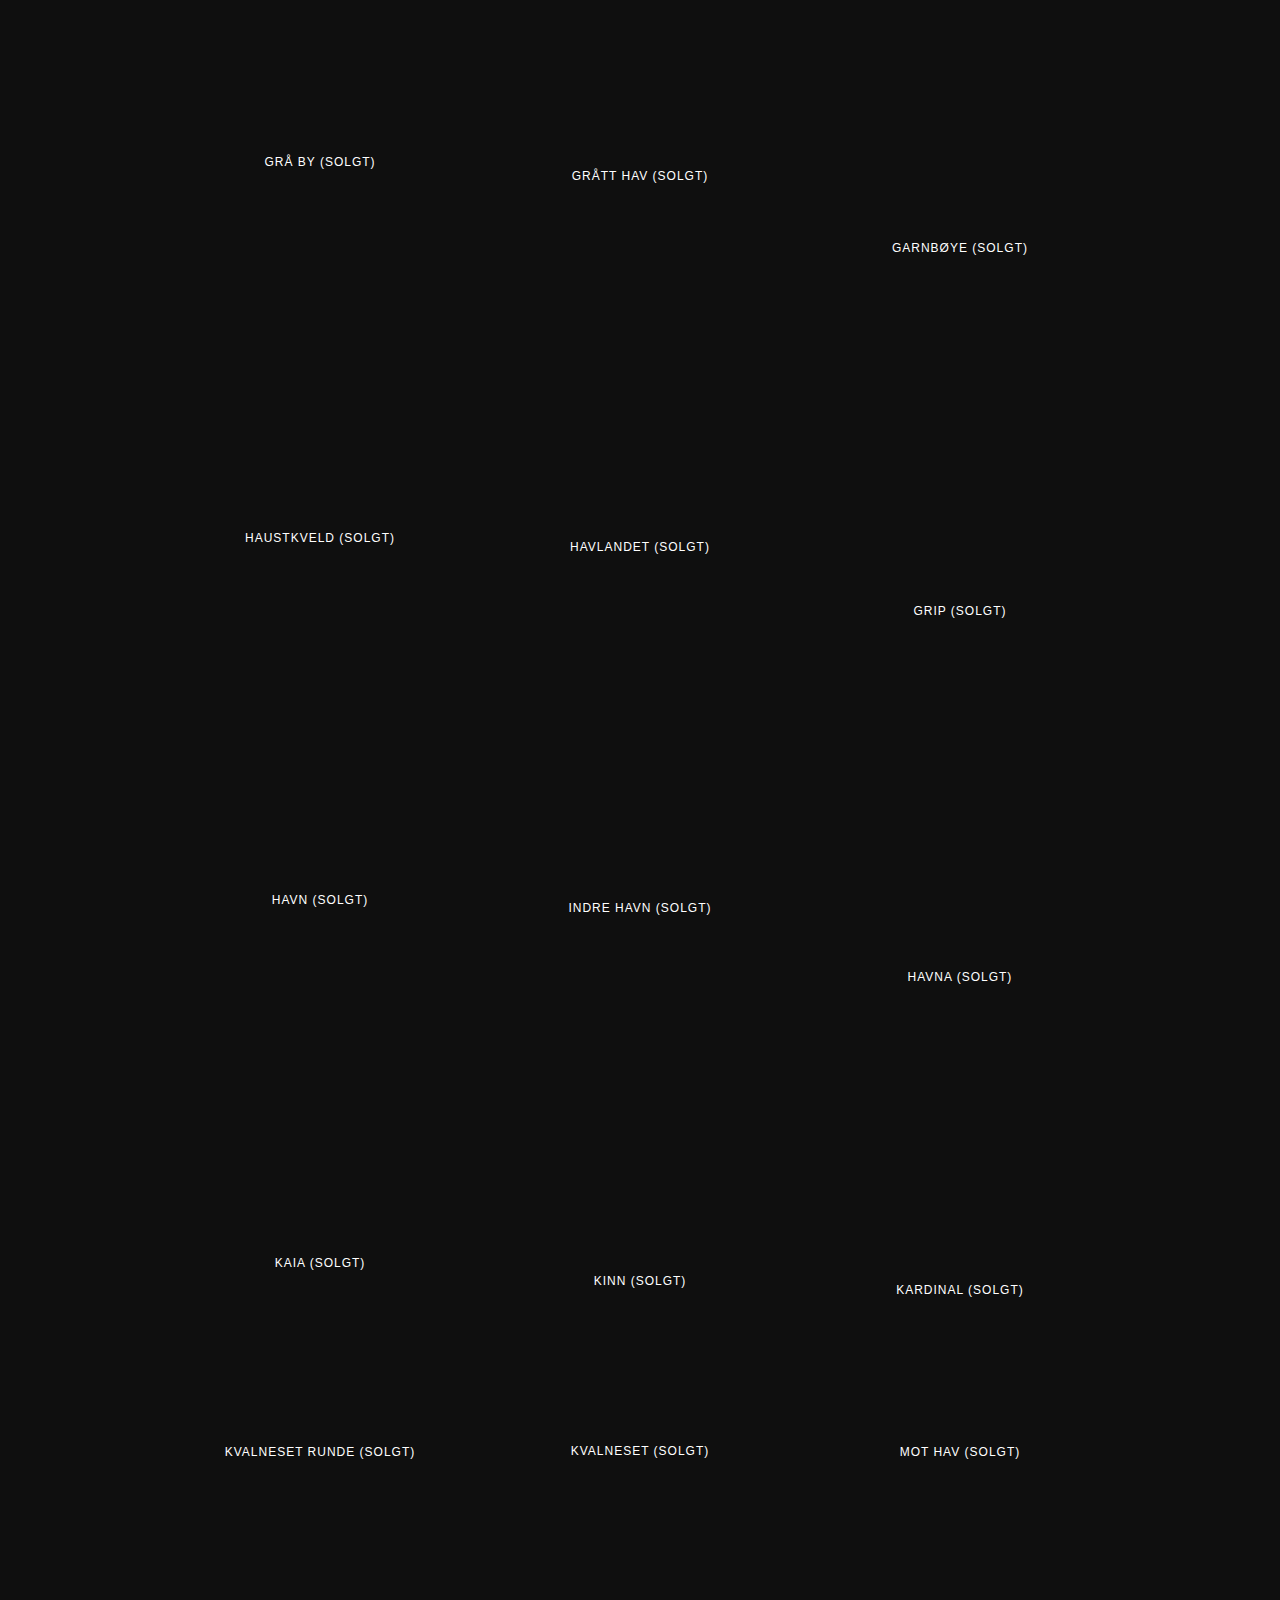
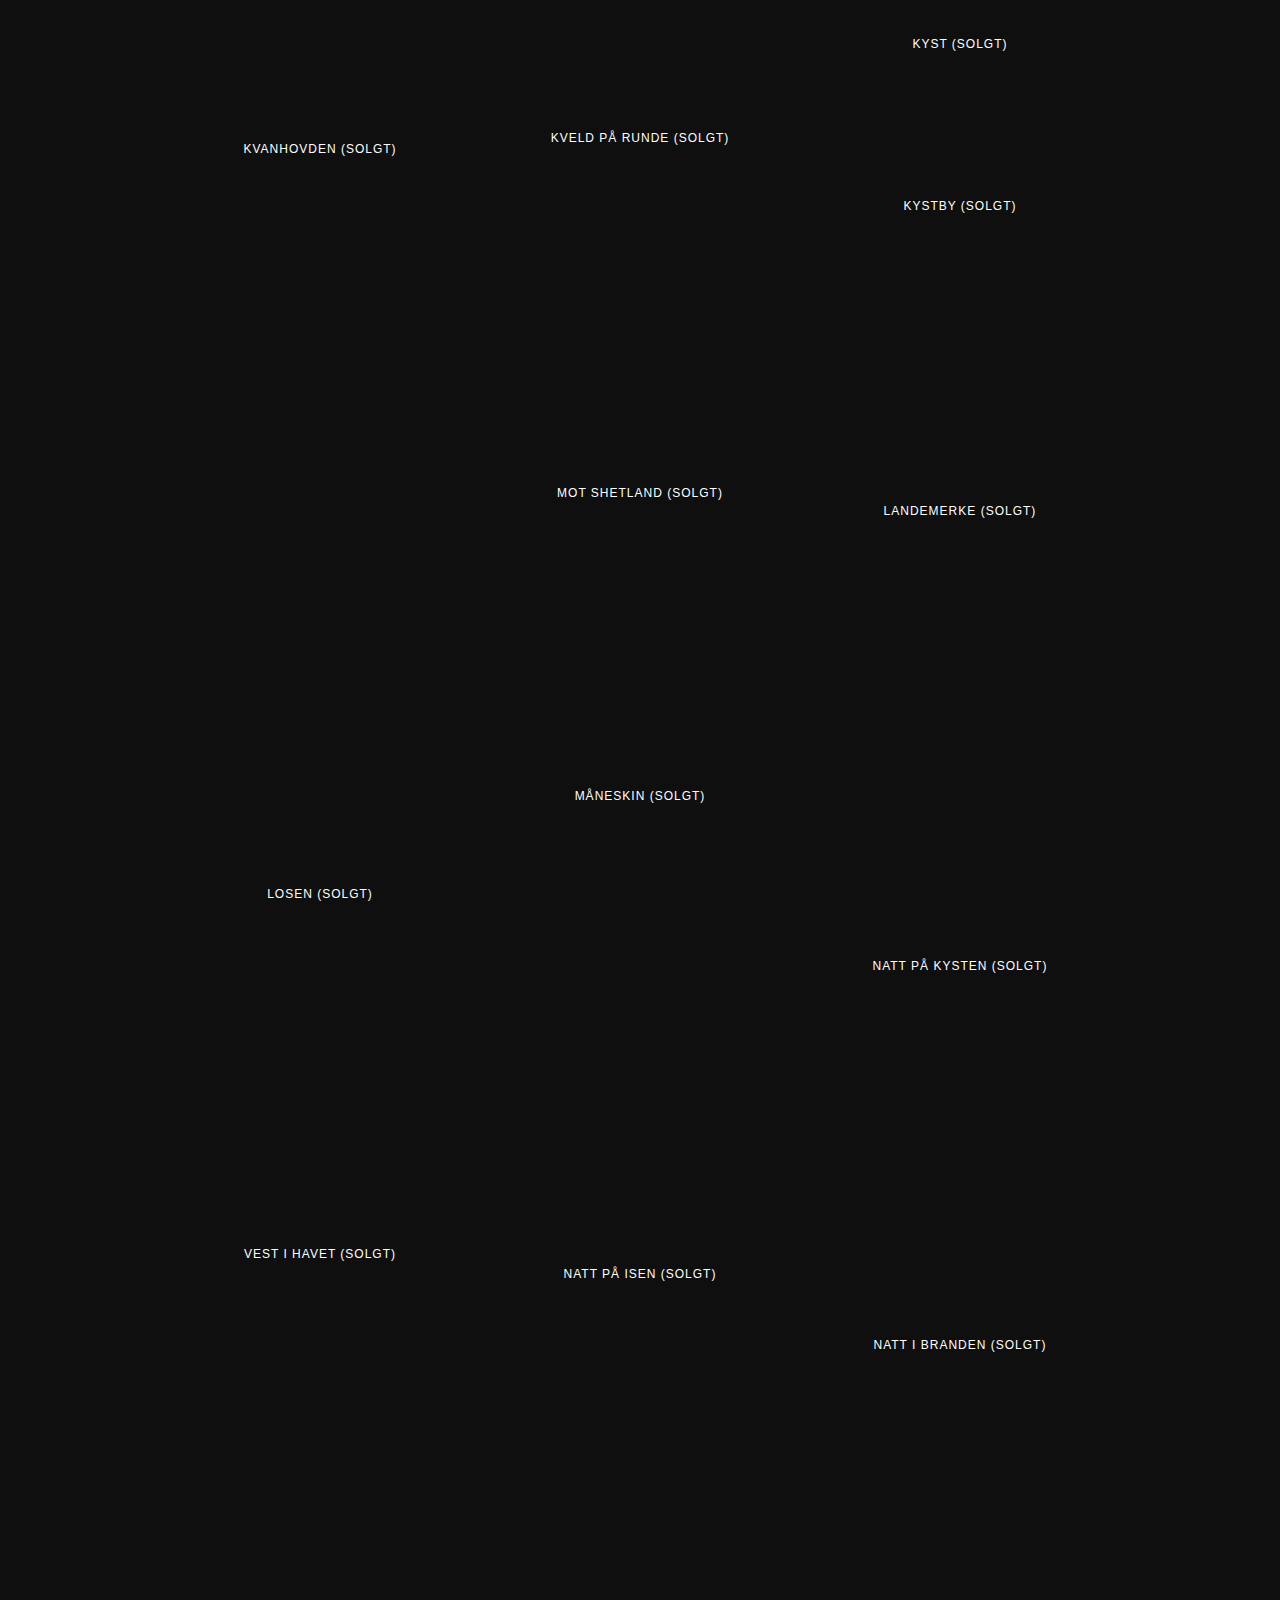
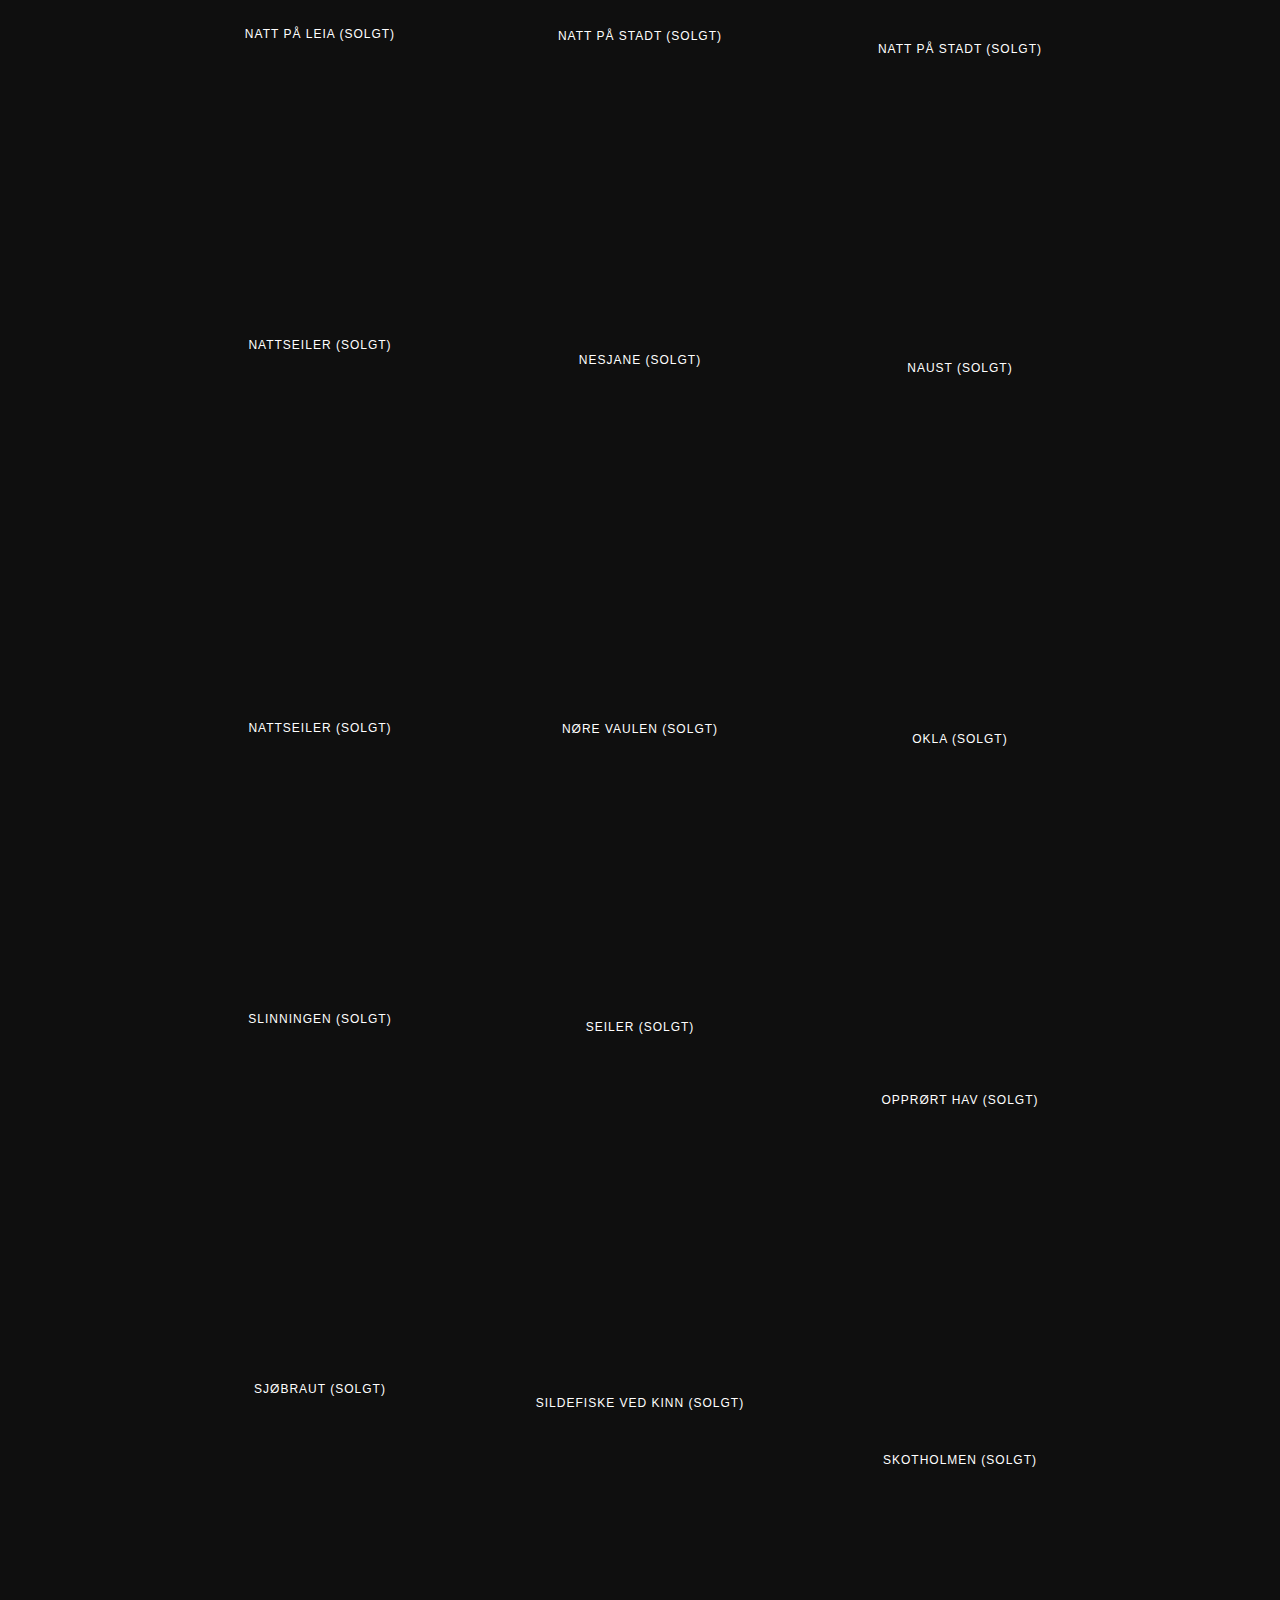
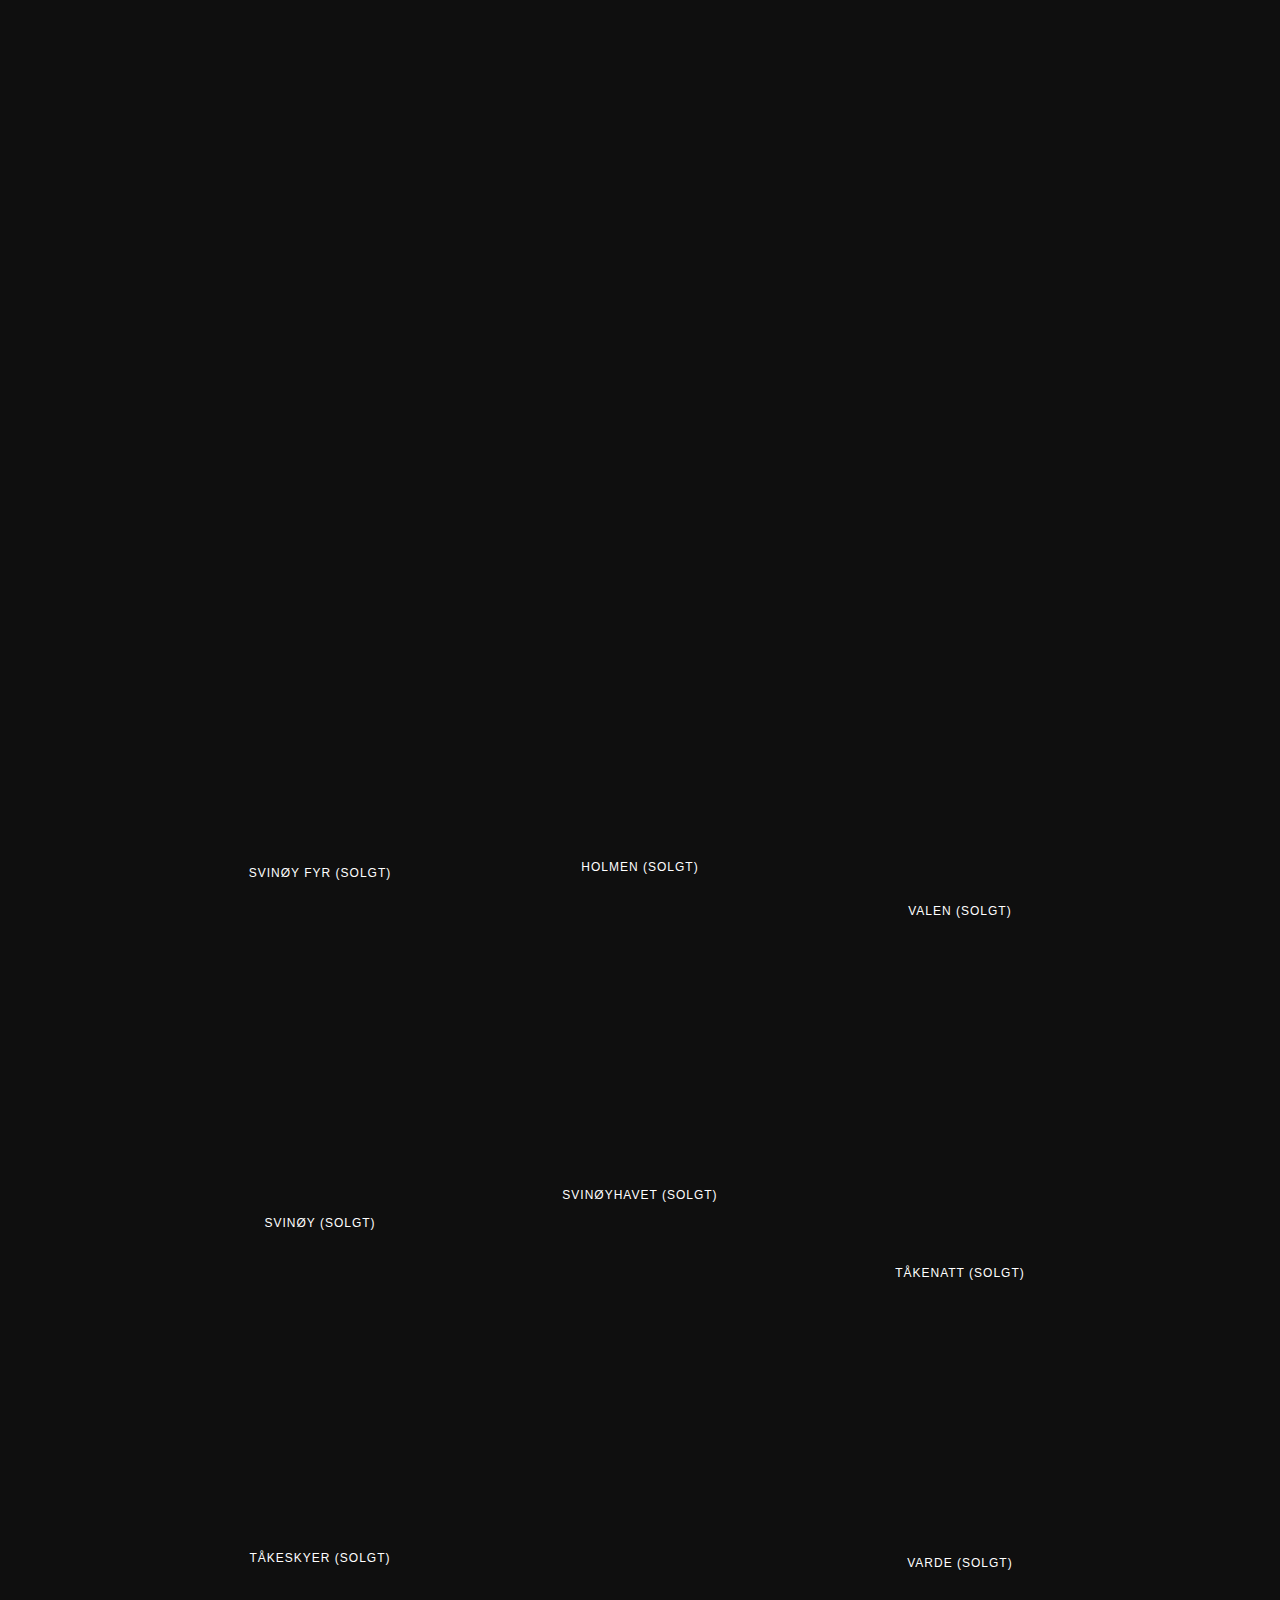
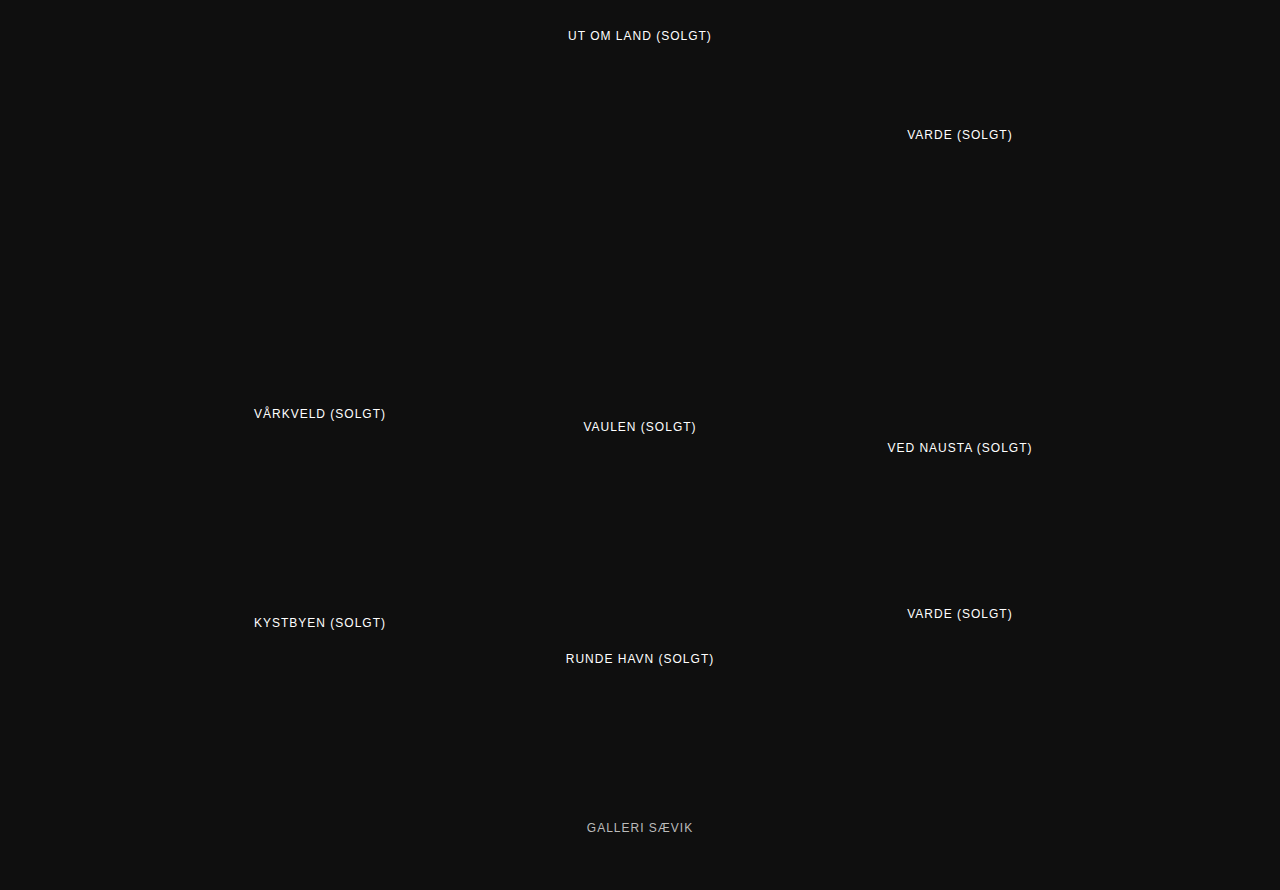
==== commit ecbd0efd: "added 3 new paintings" ====
--- a/index.html
+++ b/index.html
@@ -43,6 +43,25 @@
         <div role="list" class="collection-list masonry w-dyn-items w-row">
 
           <div role="listitem" class="collection-item w-dyn-item w-col w-col-4">
+            <a href="#bilder" class="photo-link-block w-inline-block"><img class="myImages" id="myImg" style="opacity:0" data-w-id="dffe800f-c9b8-ebf3-4cc5-1fbe0707898b" src="./images/usolgt/usolgt_ny/graanatt30x40.png" alt="Vinter">
+              <div class="title">Grå Natt<br>30x40cm</div>
+            </a>
+          </div>
+
+
+          <div role="listitem" class="collection-item w-dyn-item w-col w-col-4">
+            <a href="#bilder" class="photo-link-block w-inline-block"><img class="myImages" id="myImg" style="opacity:0" data-w-id="dffe800f-c9b8-ebf3-4cc5-1fbe0707898b" src="./images/usolgt/usolgt_ny/naust50x60.png" alt="Vinter">
+              <div class="title">Naust<br>50x60</div>
+            </a>
+          </div>
+
+          <div role="listitem" class="collection-item w-dyn-item w-col w-col-4">
+            <a href="#bilder" class="photo-link-block w-inline-block"><img class="myImages" id="myImg" style="opacity:0" data-w-id="dffe800f-c9b8-ebf3-4cc5-1fbe0707898b" src="./images/usolgt/usolgt_ny/vedkanalen50x60.png" alt="Vinter">
+              <div class="title">Ved Kanalen<br>50x60cm</div>
+            </a>
+          </div>
+
+          <div role="listitem" class="collection-item w-dyn-item w-col w-col-4">
             <a href="#bilder" class="photo-link-block w-inline-block"><img class="myImages" id="myImg" style="opacity:0" data-w-id="dffe800f-c9b8-ebf3-4cc5-1fbe0707898b" src="./images/usolgt/Vinter.JPG" alt="Vinter">
               <div class="title">Vinter<br>60x80cm</div>
             </a>
@@ -87,7 +106,7 @@
 
           <div role="listitem" class="collection-item  w-dyn-item w-col w-col-4" >
             <a href="#" class="photo-link-block w-inline-block"><img class="myImages" id="myImg" style="opacity:0" data-w-id="dffe800f-c9b8-ebf3-4cc5-1fbe0707898b" src="./images/usolgt/usolgt_ny/Ut med land 40x60cm.JPG" alt="Ut med land">
-              <div class="title">Ut med land <br>40x60cm</div>
+              <div class="title">Ut med land (Solgt)<br>40x60cm</div>
             </a>
           </div>
 
@@ -214,7 +233,7 @@
 
           <div role="listitem" class="collection-item  w-dyn-item w-col w-col-4" >
             <a href="#" class="photo-link-block w-inline-block"><img class="myImages" id="myImg" style="opacity:0" data-w-id="dffe800f-c9b8-ebf3-4cc5-1fbe0707898b" src="./images/usolgt/Kveld.JPG" alt="Kveld">
-              <div class="title">Kveld<br>30x30cm</div>
+              <div class="title">Kveld (Solgt)<br>30x30cm</div>
             </a>
           </div>
 
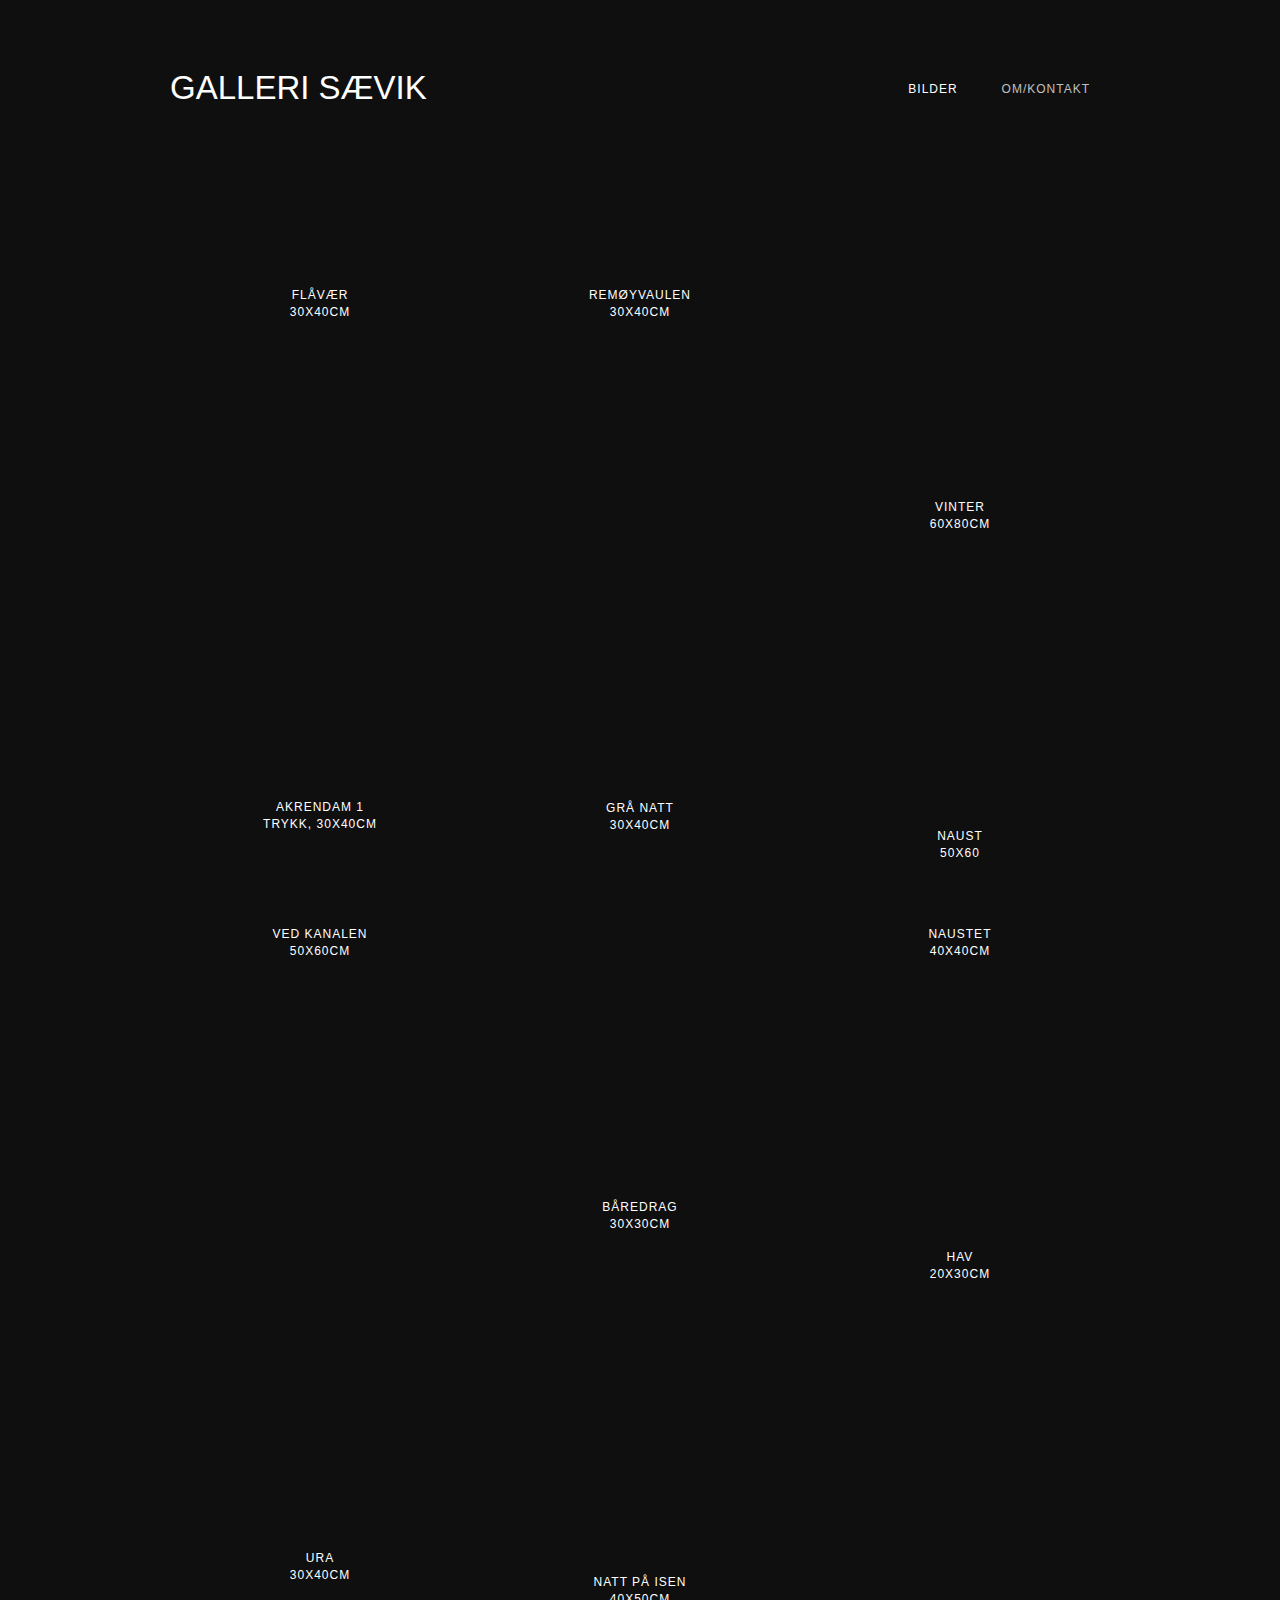
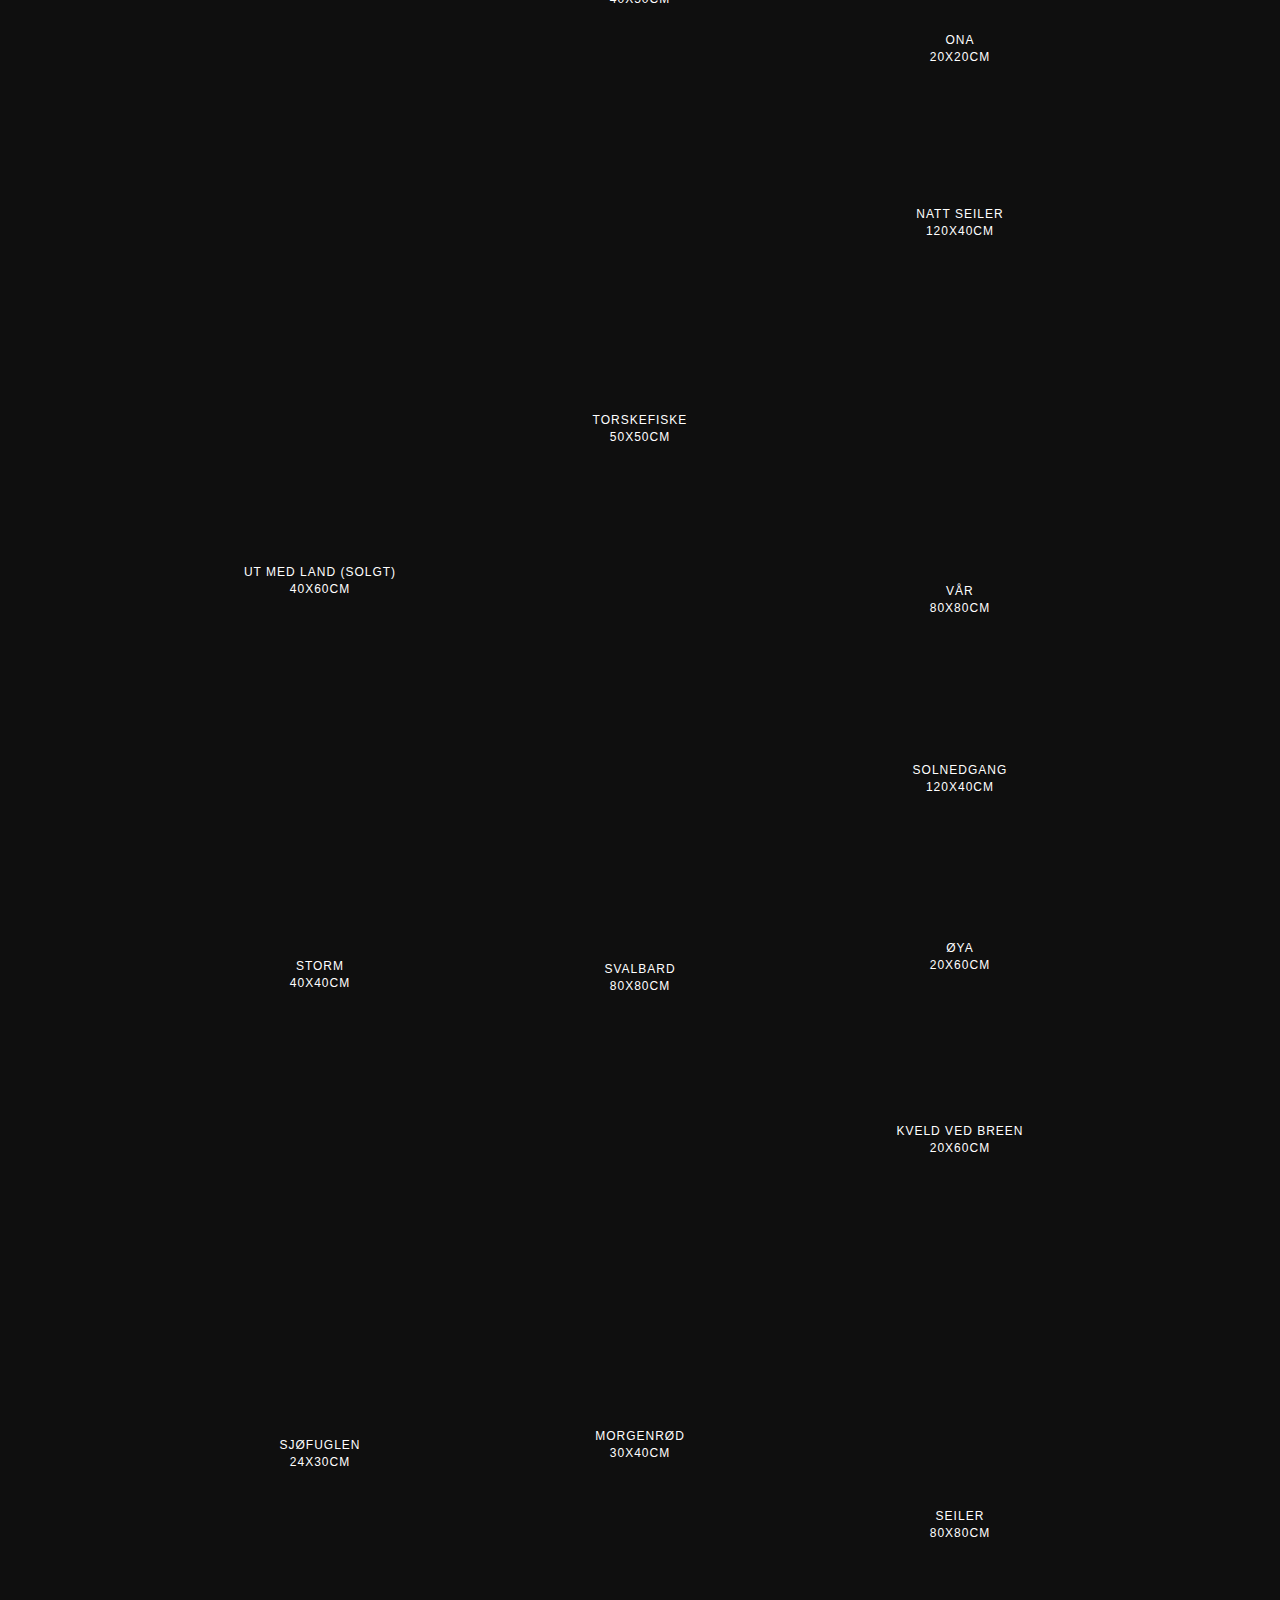
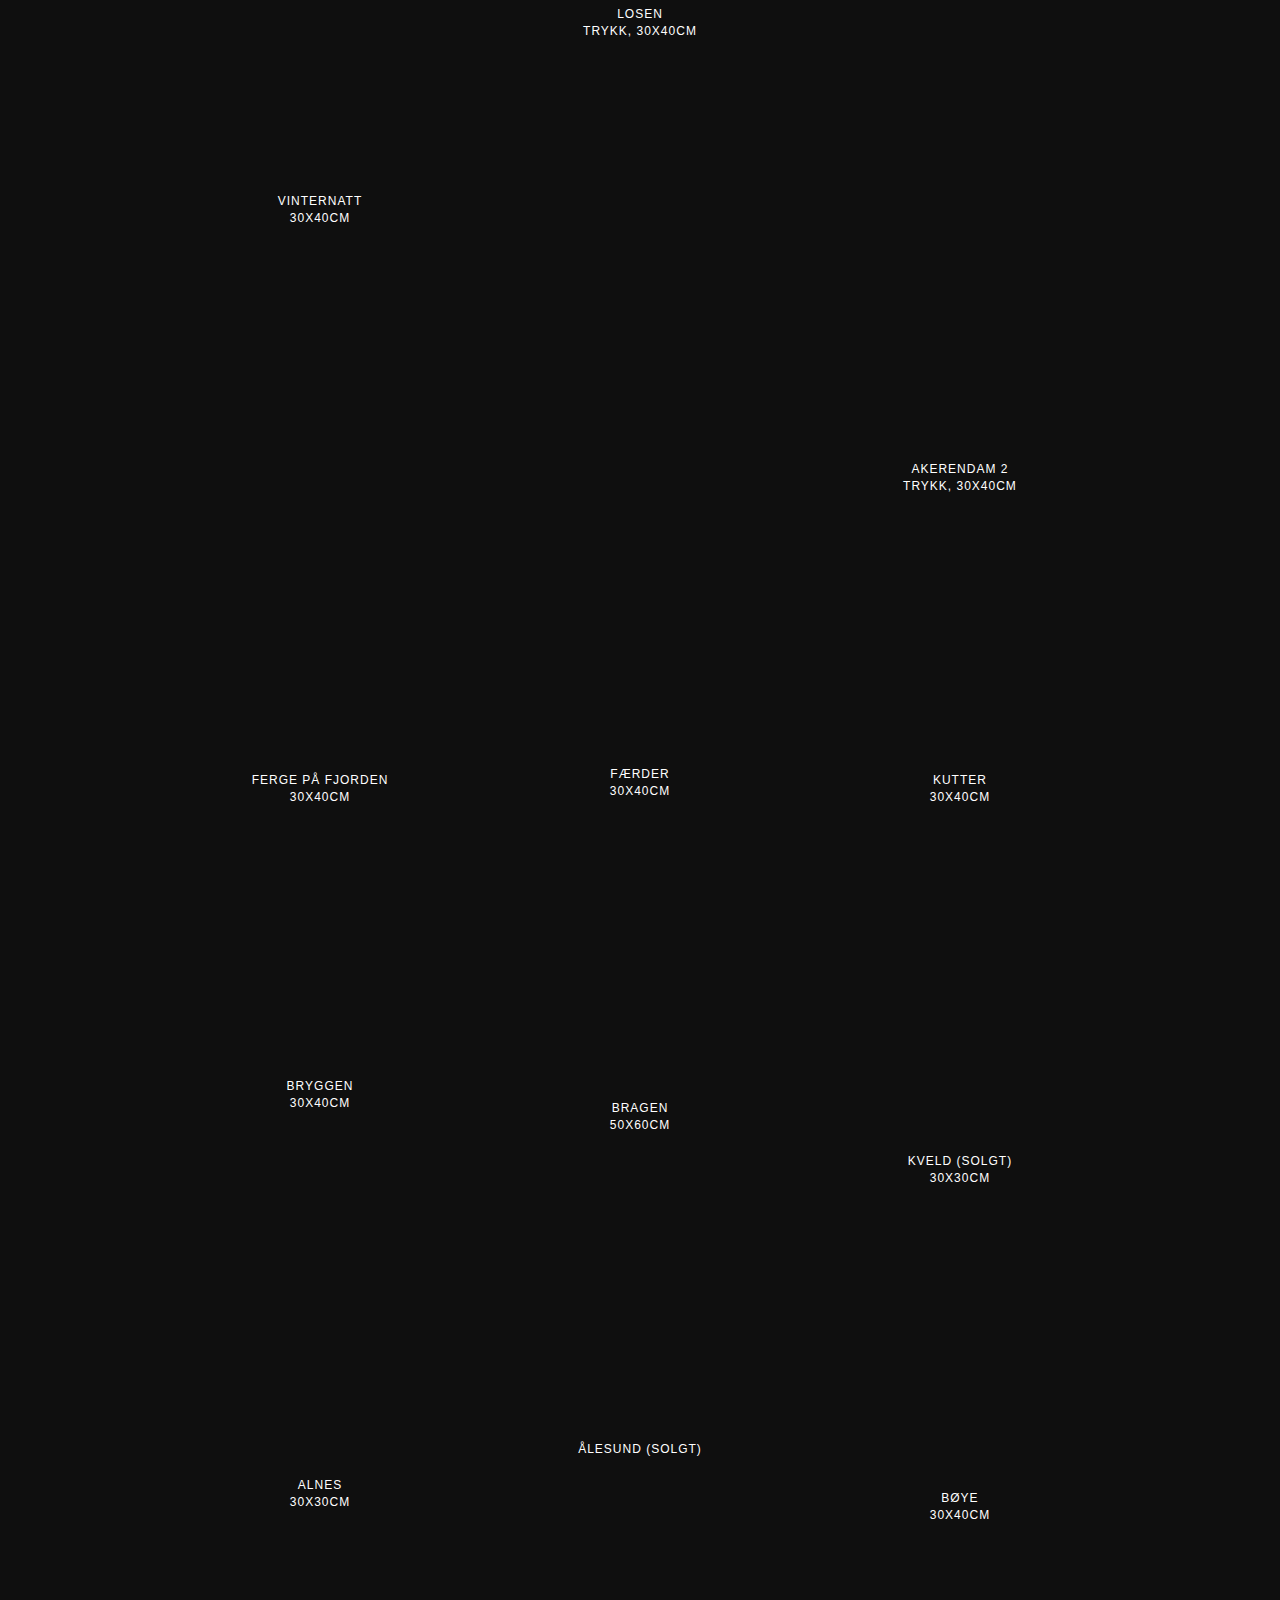
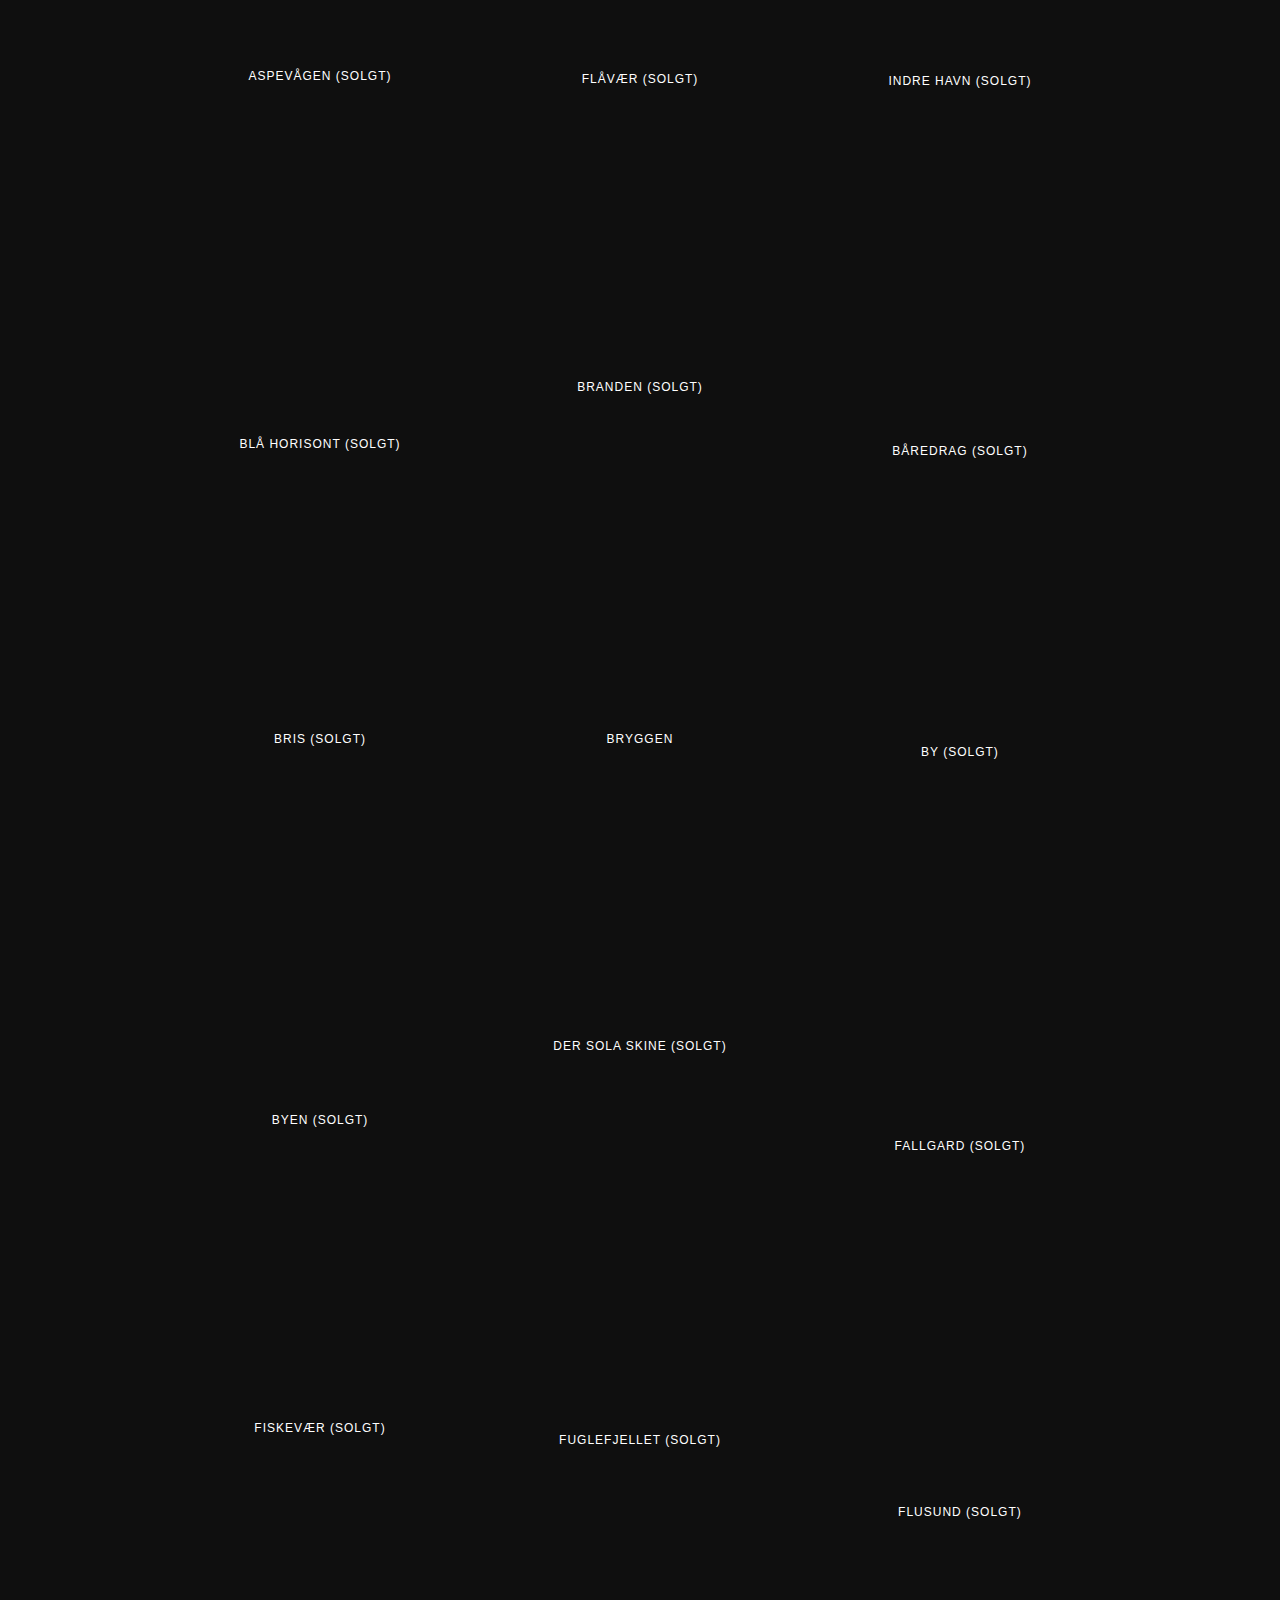
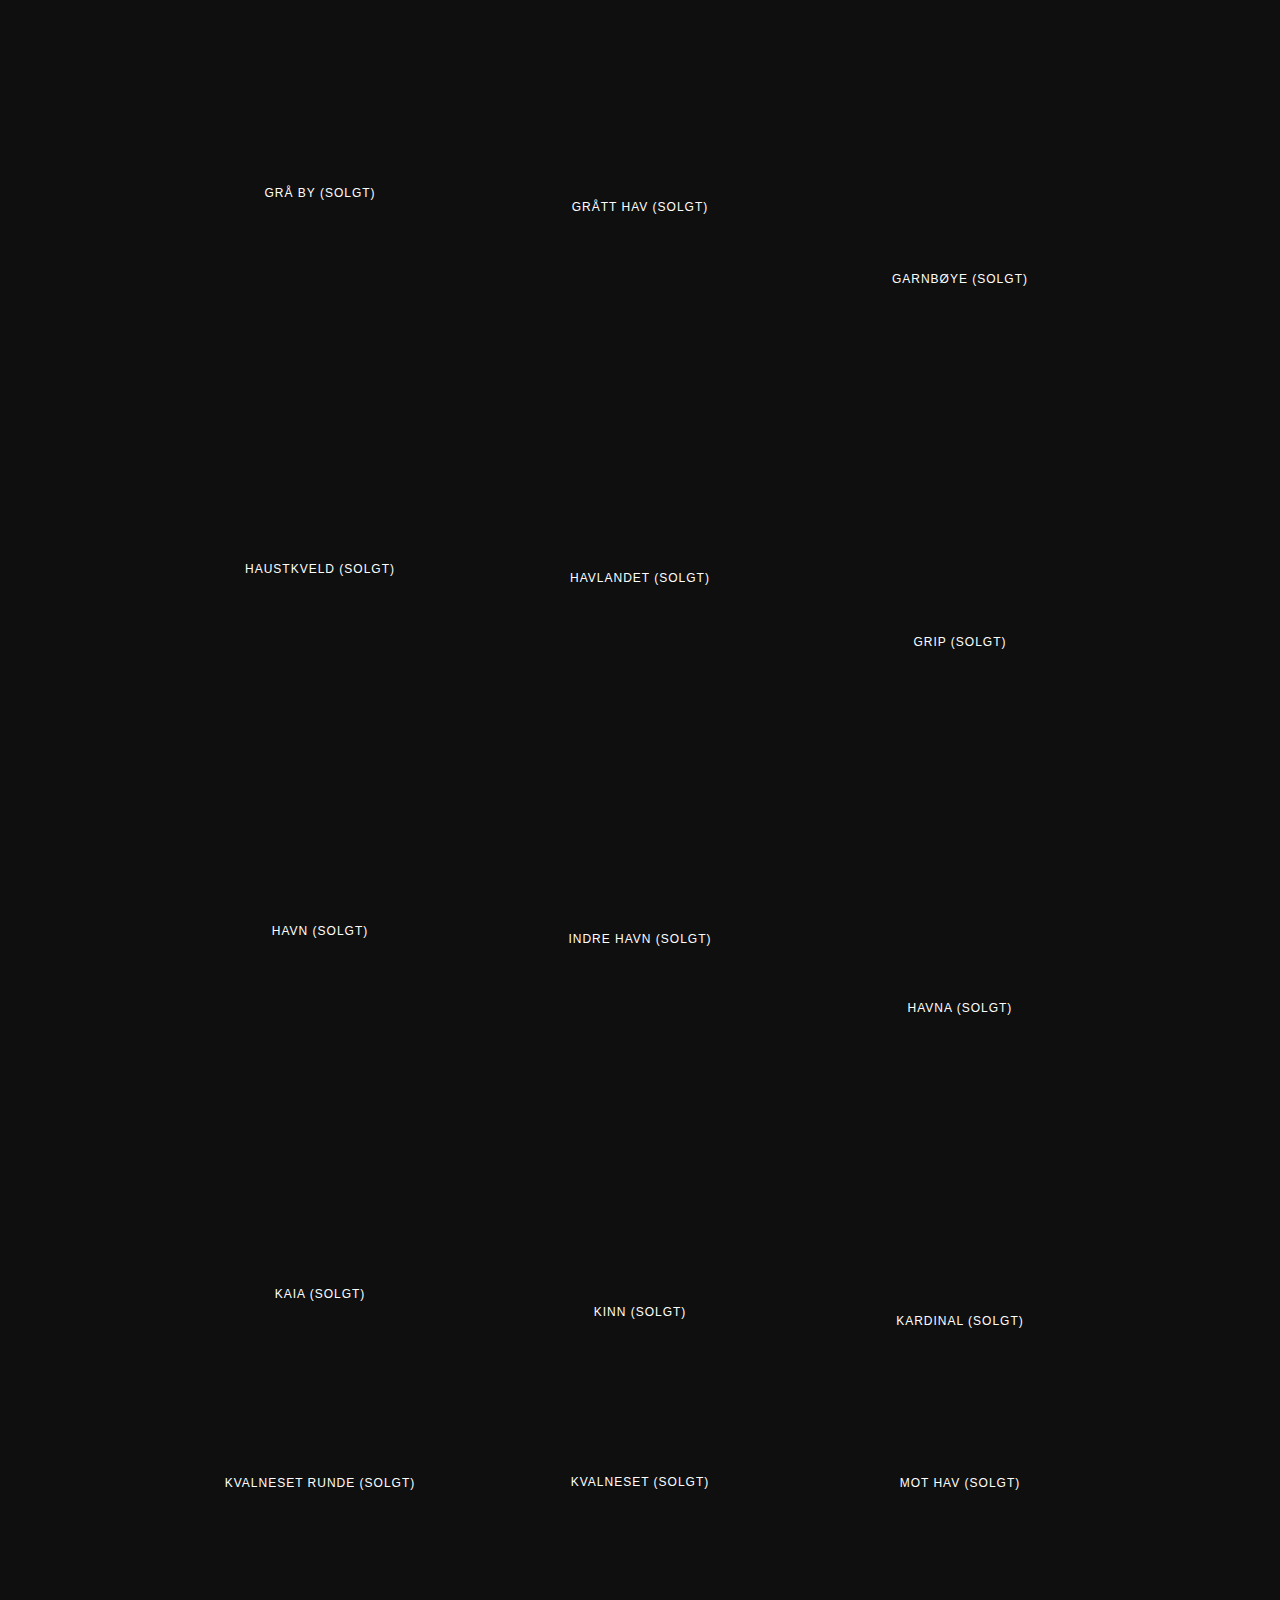
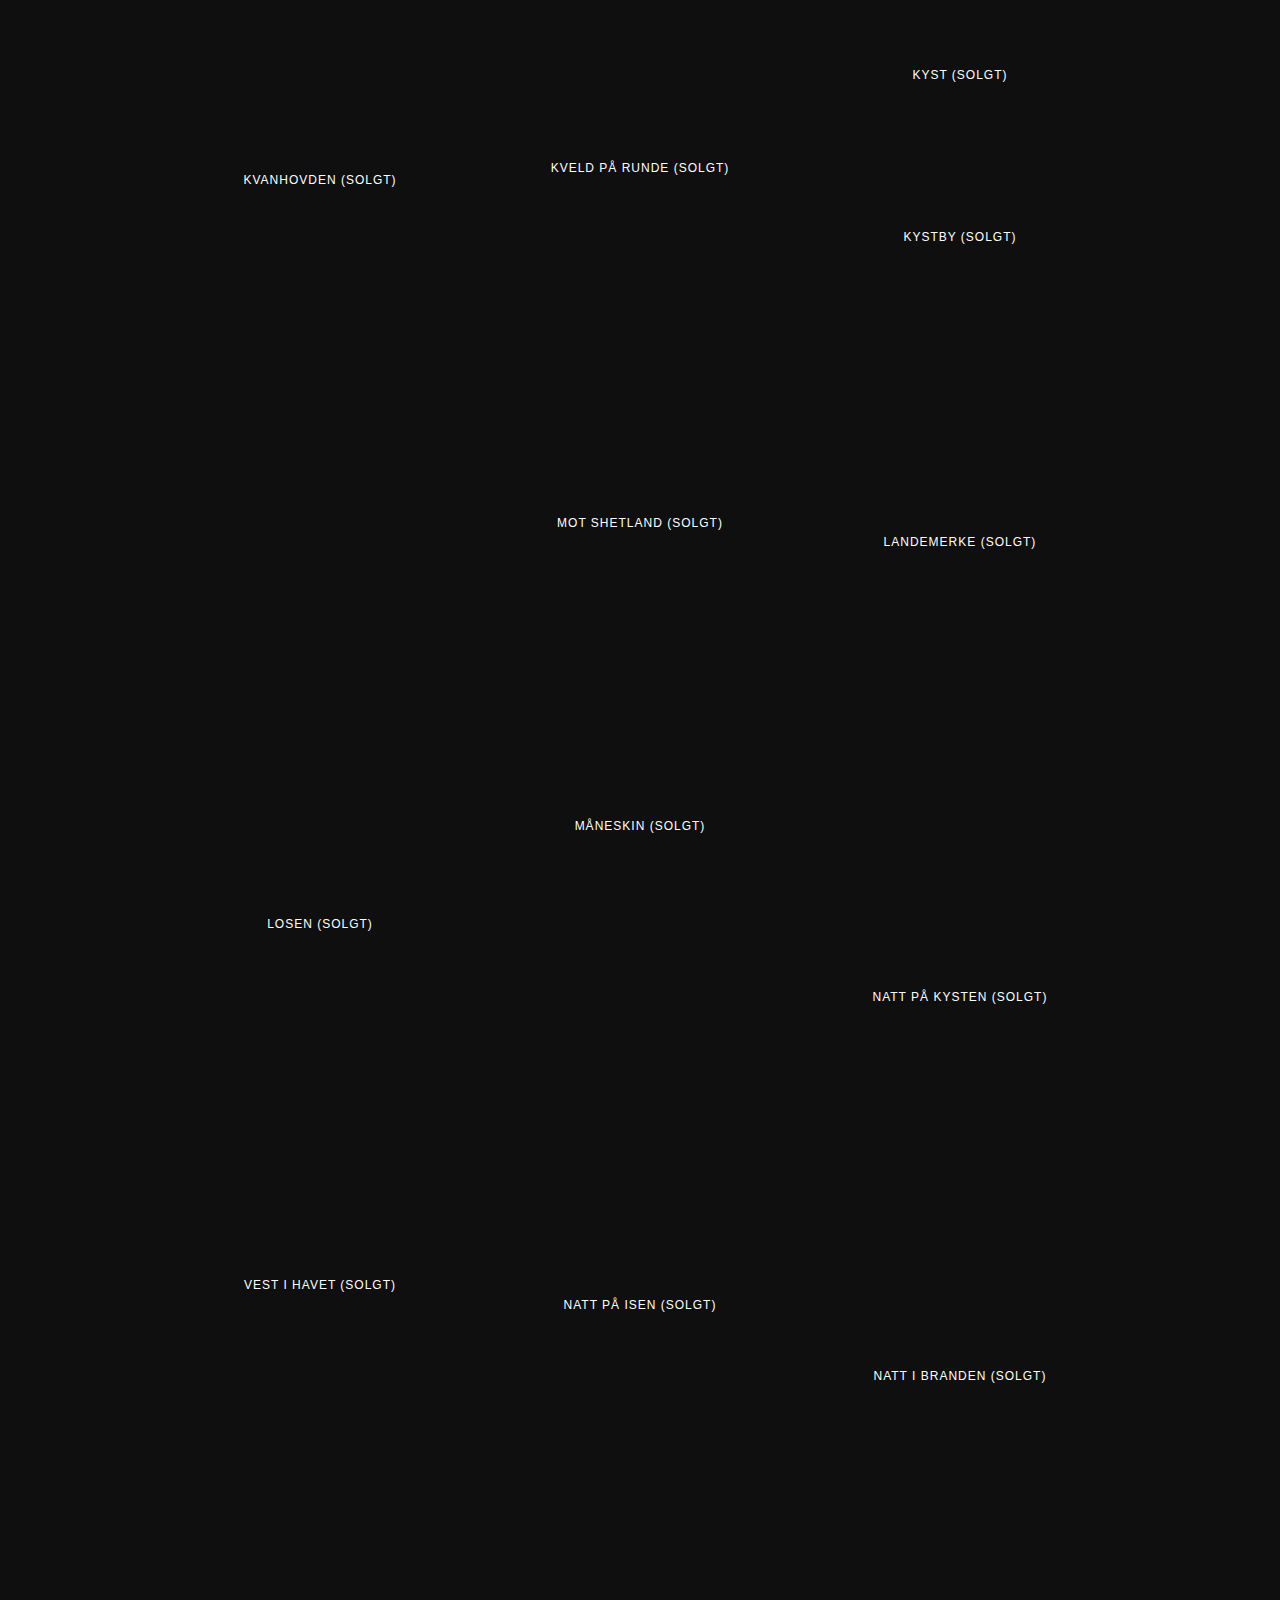
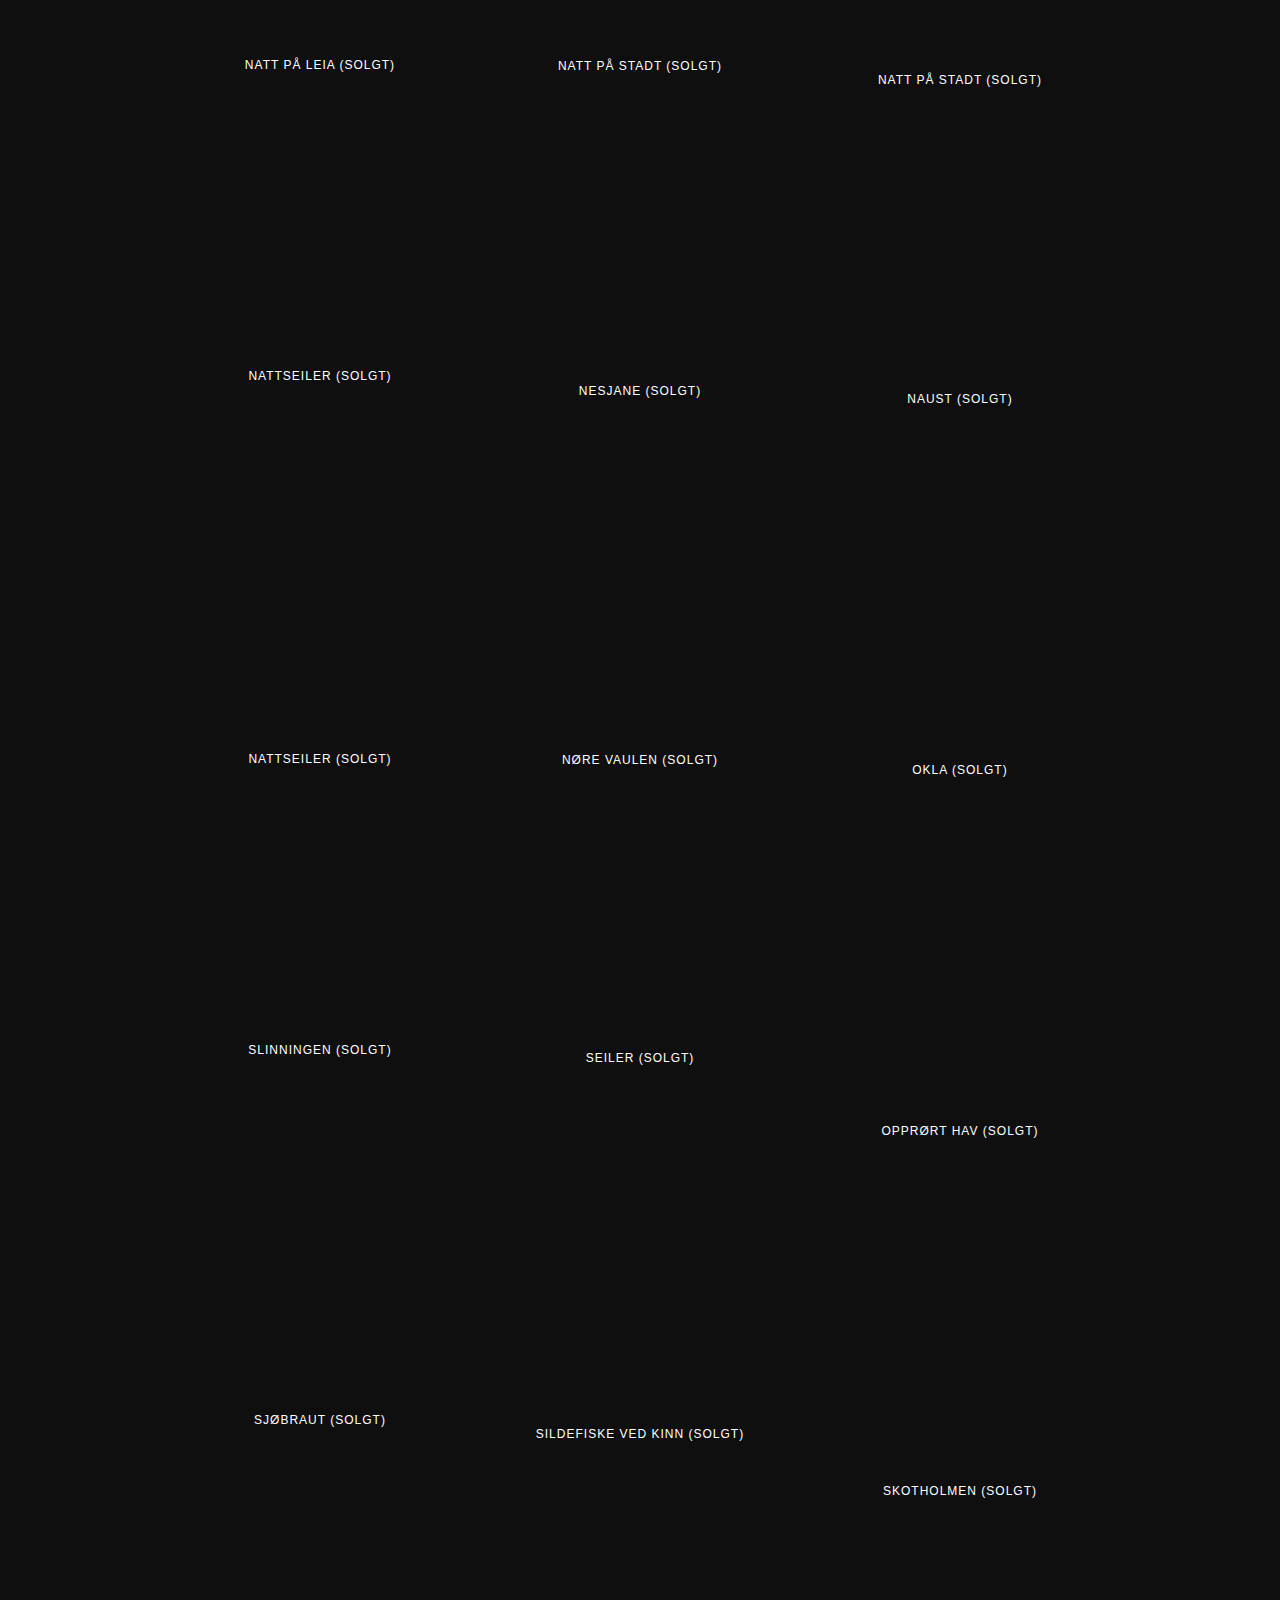
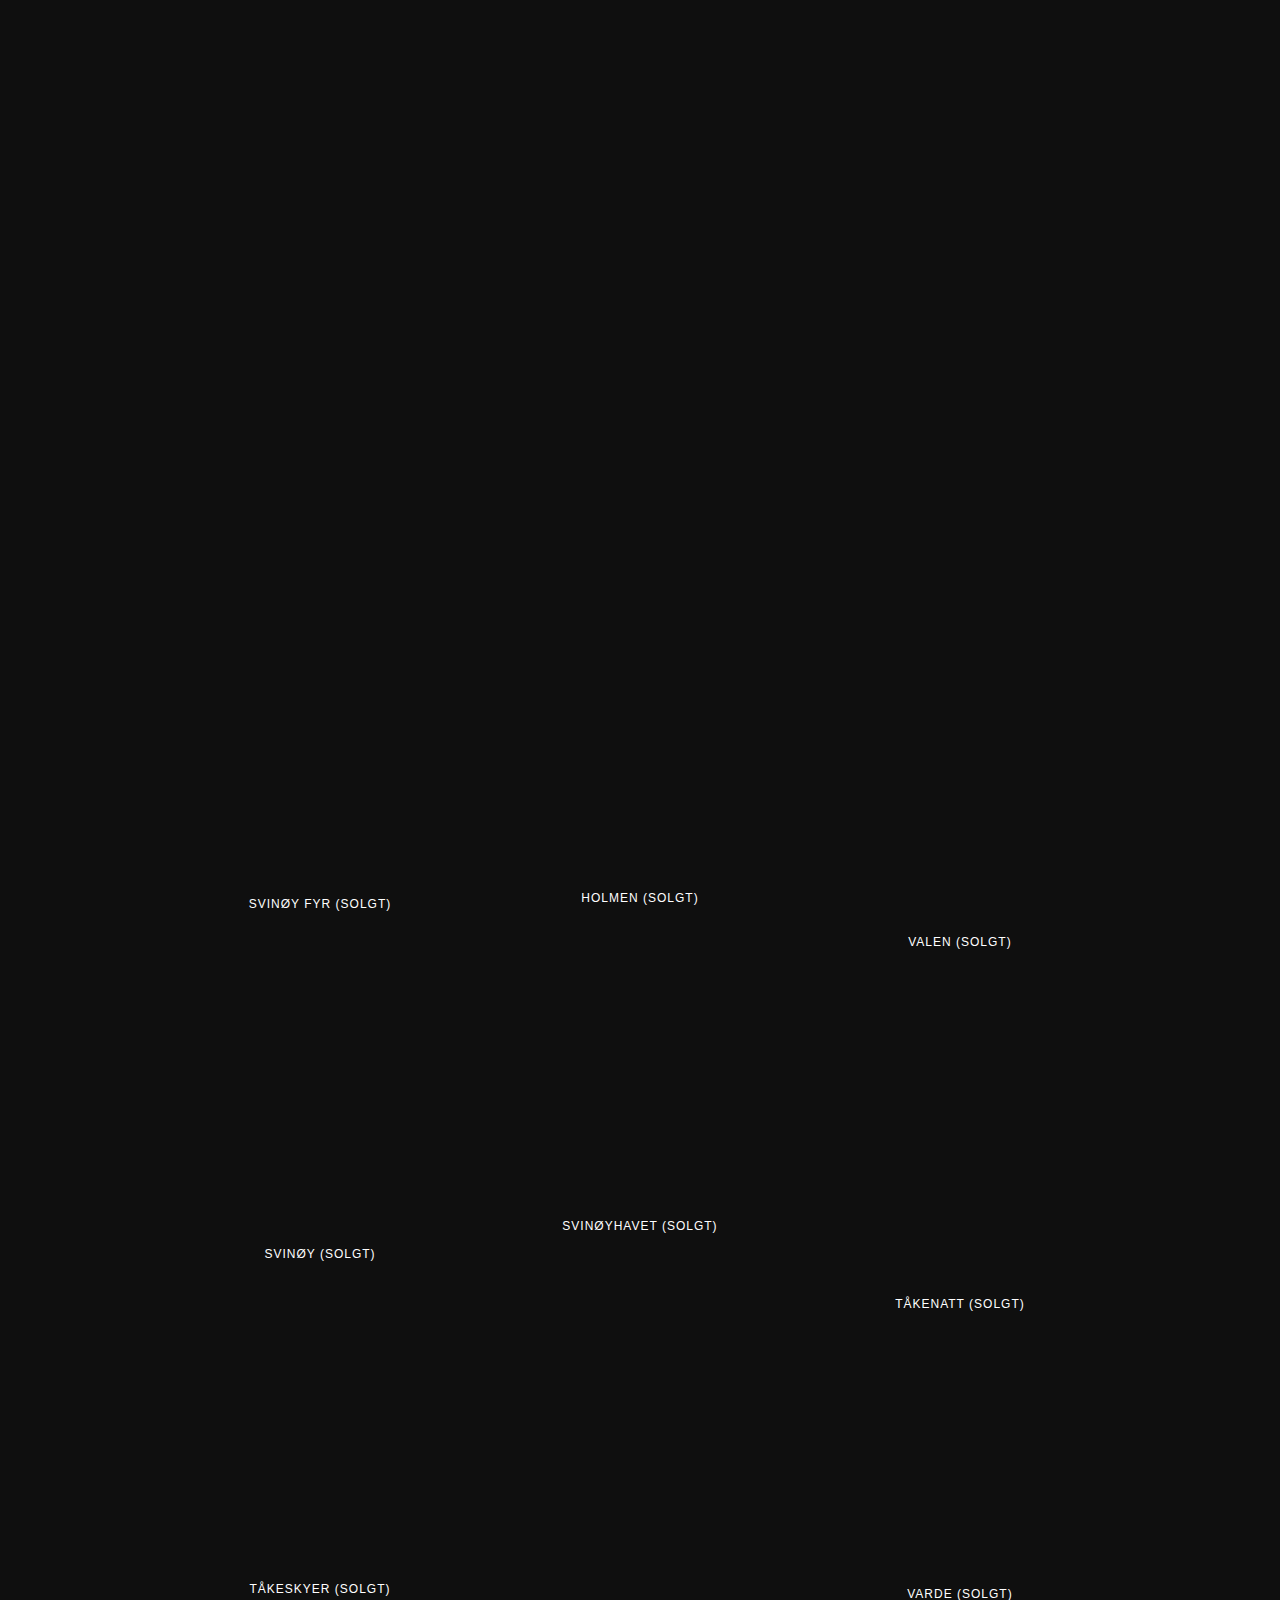
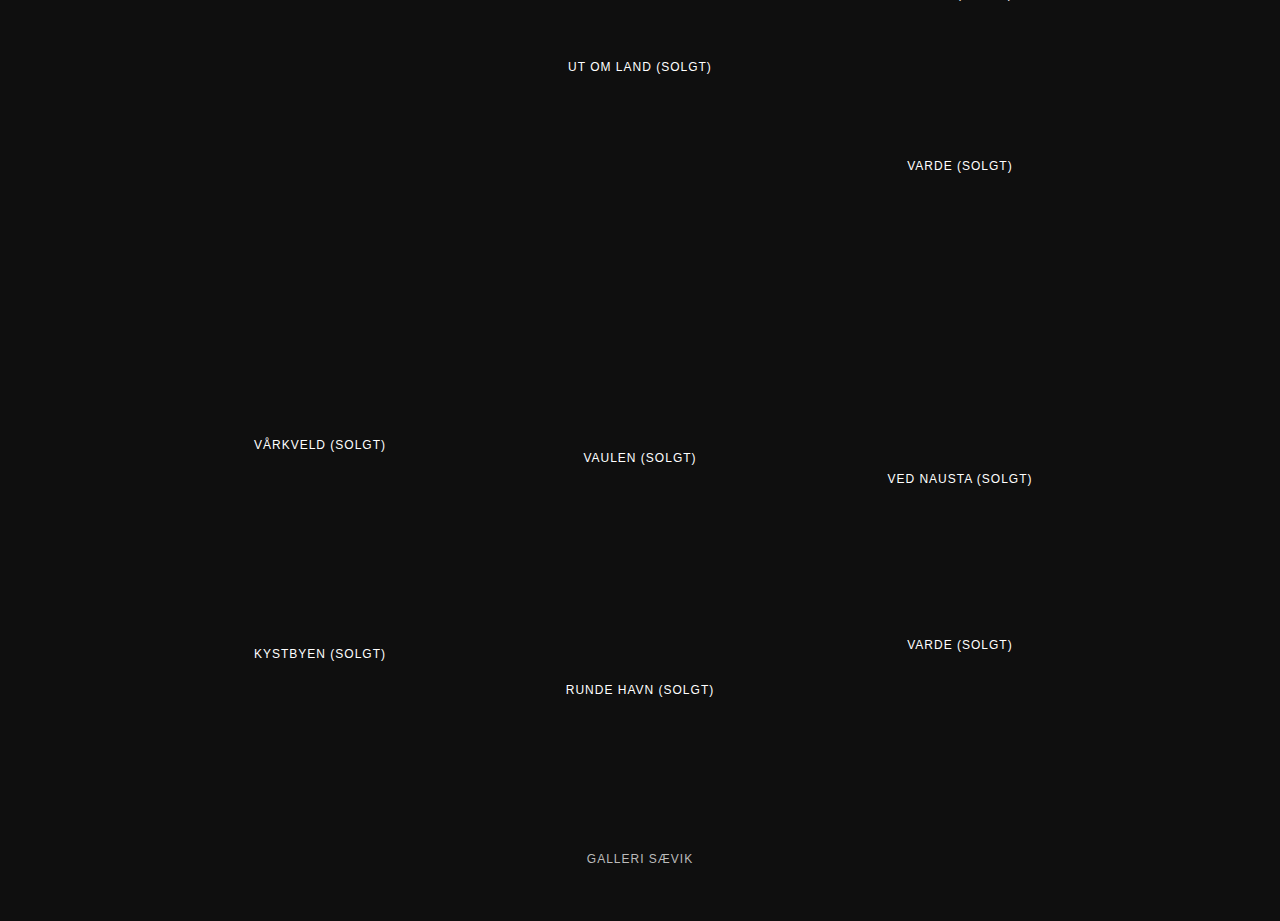
==== commit aee981fc: "lagt til 3 nye bilder" ====
--- a/index.html
+++ b/index.html
@@ -14,7 +14,8 @@
   <script type="text/javascript">WebFont.load({  google: {    families: ["Montserrat:100,100italic,200,200italic,300,300italic,400,400italic,500,500italic,600,600italic,700,700italic,800,800italic,900,900italic","Roboto:300,regular,500"]  }});</script>
   <!-- [if lt IE 9]><script src="https://cdnjs.cloudflare.com/ajax/libs/html5shiv/3.7.3/html5shiv.min.js" type="text/javascript"></script><![endif] -->
   <script type="text/javascript">!function(o,c){var n=c.documentElement,t=" w-mod-";n.className+=t+"js",("ontouchstart"in o||o.DocumentTouch&&c instanceof DocumentTouch)&&(n.className+=t+"touch")}(window,document);</script>
-  <link href="images/favicon.ico" rel="shortcut icon" type="image/x-icon">
+  <script src="https://kit.fontawesome.com/67d22dd77b.js" crossorigin="anonymous"></script>
+  <!-- <link href="images/favicon.ico" rel="shortcut icon" type="image/x-icon"> -->
   <link href="images/webclip.png" rel="apple-touch-icon">
 </head>
 <body class="body">
@@ -43,56 +44,75 @@
         <div role="list" class="collection-list masonry w-dyn-items w-row">
 
           <div role="listitem" class="collection-item w-dyn-item w-col w-col-4">
-            <a href="#bilder" class="photo-link-block w-inline-block"><img class="myImages" id="myImg" style="opacity:0" data-w-id="dffe800f-c9b8-ebf3-4cc5-1fbe0707898b" src="./images/usolgt/usolgt_ny/graanatt30x40.png" alt="Vinter">
+            <a href="#" class="photo-link-block w-inline-block"><img class="myImages" id="myImg" style="opacity:0" data-w-id="dffe800f-c9b8-ebf3-4cc5-1fbe0707898b" src="./images/usolgt/usolgt_ny/Flavaer.png" alt="Vinter">
+              <div class="title">Flåvær<br>30x40cm</div>
+            </a>
+          </div>
+
+          <div role="listitem" class="collection-item w-dyn-item w-col w-col-4">
+            <a href="#" class="photo-link-block w-inline-block"><img class="myImages" id="myImg" style="opacity:0" data-w-id="dffe800f-c9b8-ebf3-4cc5-1fbe0707898b" src="./images/usolgt/usolgt_ny/Remoyvaulen.png" alt="Vinter">
+              <div class="title">Remøyvaulen<br>30x40cm</div>
+            </a>
+          </div>
+
+          <div role="listitem" class="collection-item w-dyn-item w-col w-col-4">
+            <a href="#" class="photo-link-block w-inline-block"><img class="myImages" id="myImg" style="opacity:0" data-w-id="dffe800f-c9b8-ebf3-4cc5-1fbe0707898b" src="./images/usolgt/Vinter.JPG" alt="Vinter">
+              <div class="title">Vinter<br>60x80cm</div>
+            </a>
+          </div>
+
+
+          <div role="listitem" class="collection-item   w-dyn-item w-col w-col-4" >
+            <a href="#" class="photo-link-block w-inline-block"><img class="myImages" id="myImg" style="opacity:0" data-w-id="dffe800f-c9b8-ebf3-4cc5-1fbe0707898b" src="./images/usolgt/usolgt_ny/Akvarell Akrendam trykkes i 30x40 cm.JPG" alt="Akrendam">
+              <div class="title">Akrendam 1<br>trykk, 30x40cm</div>
+            </a>
+          </div>
+
+          <div role="listitem" class="collection-item w-dyn-item w-col w-col-4">
+            <a href="#" class="photo-link-block w-inline-block"><img class="myImages" id="myImg" style="opacity:0" data-w-id="dffe800f-c9b8-ebf3-4cc5-1fbe0707898b" src="./images/usolgt/usolgt_ny/graanatt30x40.png" alt="Vinter">
               <div class="title">Grå Natt<br>30x40cm</div>
             </a>
           </div>
 
 
           <div role="listitem" class="collection-item w-dyn-item w-col w-col-4">
-            <a href="#bilder" class="photo-link-block w-inline-block"><img class="myImages" id="myImg" style="opacity:0" data-w-id="dffe800f-c9b8-ebf3-4cc5-1fbe0707898b" src="./images/usolgt/usolgt_ny/naust50x60.png" alt="Vinter">
+            <a href="#" class="photo-link-block w-inline-block"><img class="myImages" id="myImg" style="opacity:0" data-w-id="dffe800f-c9b8-ebf3-4cc5-1fbe0707898b" src="./images/usolgt/usolgt_ny/naust50x60.png" alt="Vinter">
               <div class="title">Naust<br>50x60</div>
             </a>
           </div>
 
           <div role="listitem" class="collection-item w-dyn-item w-col w-col-4">
-            <a href="#bilder" class="photo-link-block w-inline-block"><img class="myImages" id="myImg" style="opacity:0" data-w-id="dffe800f-c9b8-ebf3-4cc5-1fbe0707898b" src="./images/usolgt/usolgt_ny/vedkanalen50x60.png" alt="Vinter">
+            <a href="#" class="photo-link-block w-inline-block"><img class="myImages" id="myImg" style="opacity:0" data-w-id="dffe800f-c9b8-ebf3-4cc5-1fbe0707898b" src="./images/usolgt/usolgt_ny/vedkanalen50x60.png" alt="Vinter">
               <div class="title">Ved Kanalen<br>50x60cm</div>
             </a>
           </div>
 
+          <div role="listitem" class="collection-item   w-dyn-item w-col w-col-4" >
+            <a href="#" class="photo-link-block w-inline-block"><img class="myImages" id="myImg" style="opacity:0" data-w-id="dffe800f-c9b8-ebf3-4cc5-1fbe0707898b" src="./images/usolgt/usolgt_ny/baredrag.png" alt="Båredrag">
+              <div class="title">Båredrag<br>30x30cm</div>
+            </a>
+          </div>
+
           <div role="listitem" class="collection-item w-dyn-item w-col w-col-4">
-            <a href="#bilder" class="photo-link-block w-inline-block"><img class="myImages" id="myImg" style="opacity:0" data-w-id="dffe800f-c9b8-ebf3-4cc5-1fbe0707898b" src="./images/usolgt/Vinter.JPG" alt="Vinter">
-              <div class="title">Vinter<br>60x80cm</div>
-            </a>
-          </div>
-
-          <div role="listitem" class="collection-item   w-dyn-item w-col w-col-4" >
-            <a href="#bilder" class="photo-link-block w-inline-block"><img class="myImages" id="myImg" style="opacity:0" data-w-id="dffe800f-c9b8-ebf3-4cc5-1fbe0707898b" src="./images/usolgt/usolgt_ny/Akvarell Akrendam trykkes i 30x40 cm.JPG" alt="Akrendam">
-              <div class="title">Akrendam 1<br>trykk, 30x40cm</div>
-            </a>
-          </div>
-
-          <div role="listitem" class="collection-item   w-dyn-item w-col w-col-4" >
-            <a href="#bilder" class="photo-link-block w-inline-block"><img class="myImages" id="myImg" style="opacity:0" data-w-id="dffe800f-c9b8-ebf3-4cc5-1fbe0707898b" src="./images/usolgt/usolgt_ny/baredrag.png" alt="Båredrag">
-              <div class="title">Båredrag<br>30x30cm</div>
-            </a>
-          </div>
-
-          <div role="listitem" class="collection-item  w-dyn-item w-col w-col-4" >
-            <a href="#bilder" class="photo-link-block w-inline-block"><img class="myImages" id="myImg" style="opacity:0" data-w-id="dffe800f-c9b8-ebf3-4cc5-1fbe0707898b" src="./images/usolgt/usolgt_ny/Hav 20x30cm.JPG" alt="Hav">
+            <a href="#" class="photo-link-block w-inline-block"><img class="myImages" id="myImg" style="opacity:0" data-w-id="dffe800f-c9b8-ebf3-4cc5-1fbe0707898b" src="./images/usolgt/usolgt_ny/Naustet.png" alt="Vinter">
+              <div class="title">Naustet<br>40x40cm</div>
+            </a>
+          </div>
+
+          <div role="listitem" class="collection-item  w-dyn-item w-col w-col-4" >
+            <a href="#" class="photo-link-block w-inline-block"><img class="myImages" id="myImg" style="opacity:0" data-w-id="dffe800f-c9b8-ebf3-4cc5-1fbe0707898b" src="./images/usolgt/usolgt_ny/Hav 20x30cm.JPG" alt="Hav">
               <div class="title">Hav<br>20x30cm</div>
             </a>
           </div>
 
           <div role="listitem" class="collection-item  w-dyn-item w-col w-col-4" >
-            <a href="#bilder" class="photo-link-block w-inline-block"><img class="myImages" id="myImg" style="opacity:0" data-w-id="dffe800f-c9b8-ebf3-4cc5-1fbe0707898b" src="./images/usolgt/Ura.jpg" alt="Ura">
+            <a href="#" class="photo-link-block w-inline-block"><img class="myImages" id="myImg" style="opacity:0" data-w-id="dffe800f-c9b8-ebf3-4cc5-1fbe0707898b" src="./images/usolgt/Ura.jpg" alt="Ura">
               <div class="title">Ura<br>30x40cm</div>
             </a>
           </div>
 
           <div role="listitem" class="collection-item  w-dyn-item w-col w-col-4" >
-            <a href="#bilder" class="photo-link-block w-inline-block"><img class="myImages" id="myImg" style="opacity:0" data-w-id="dffe800f-c9b8-ebf3-4cc5-1fbe0707898b" src="./images/usolgt/usolgt_ny/nattpaaisen.jpg" alt="Natt på isen">
+            <a href="#" class="photo-link-block w-inline-block"><img class="myImages" id="myImg" style="opacity:0" data-w-id="dffe800f-c9b8-ebf3-4cc5-1fbe0707898b" src="./images/usolgt/usolgt_ny/nattpaaisen.jpg" alt="Natt på isen">
               <div class="title">Natt på isen<br>40x50cm</div>
             </a>
           </div>
@@ -707,7 +727,7 @@
           </div>
 
           <div id="myModal" class="modal">
-            <span class="close">&times;</span>
+            <span class="close"><img src="images/icons8-close-24.png"></span>
             <img class="modal-content" id="img01">
           </div>
           
--- a/css/webflow.css
+++ b/css/webflow.css
@@ -1829,7 +1829,6 @@
   /* Stay in place */
   z-index: 199;
   /* Sit on top */
-  padding-top: 50px;
   /* Location of the box */
   left: 0;
   top: 0;
@@ -1846,6 +1845,7 @@
 }
 
 .modal-content {
+  z-index: 1;
   margin: auto;
   display: block;
   width: 80%;
@@ -1856,15 +1856,15 @@
 .modal-content,
 #caption {
   animation-name: zoom;
-  animation-duration: 0.6s;
+  animation-duration: 0.8s;
 }
 
 @keyframes zoom {
   from {
-    transform: scale(0)
+    opacity: 0;
   }
   to {
-    transform: scale(1)
+    opacity: 100;
   }
 }
 
--- a/css/kristian-arnesens-supercool-site.webflow.css
+++ b/css/kristian-arnesens-supercool-site.webflow.css
@@ -85,6 +85,7 @@
   font-size: 12px;
   line-height: 18px;
   letter-spacing: 1px;
+  transition: 0.5s;
 }
 
 .navigation-link:hover {
@@ -96,6 +97,7 @@
 }
 
 .navigation-bar {
+  z-index: 100;
   padding-top: 70px;
   padding-bottom: 70px;
   background-color: #0f0f0f;
@@ -171,10 +173,10 @@
 
 .photo-link-block {
   width: 100%;
-  -webkit-transition: opacity 200ms ease, -webkit-transform 200ms ease;
-  transition: opacity 200ms ease, -webkit-transform 200ms ease;
-  transition: transform 200ms ease, opacity 200ms ease;
-  transition: transform 200ms ease, opacity 200ms ease, -webkit-transform 200ms ease;
+  -webkit-transition: opacity 400ms ease, -webkit-transform 400ms ease;
+  transition: opacity 400ms ease, -webkit-transform 400ms ease;
+  transition: transform 400ms ease, opacity 400ms ease;
+  transition: transform 400ms ease, opacity 400ms ease, -webkit-transform 400ms ease;
   color: #333;
   font-size: 13px;
   line-height: 17px;
@@ -185,10 +187,10 @@
 }
 
 .photo-link-block:hover {
-  opacity: 0.8;
+  opacity: 0.6;
   -webkit-transform: scale(1.02);
   -ms-transform: scale(1.02);
-  transform: scale(1.02);
+  transform: scale(1.0);
   color: #333;
   text-decoration: none;
 }
@@ -428,14 +430,21 @@
 
 .button.button-4:hover {
   color: #fff;
-  font-style: italic;
+  border-color: lightskyblue;
 }
 
 .button.button-4.forside-fb-knapp {
+  transition: 0.5s;
   border-color: hsla(0, 0%, 100%, 0.74);
 }
 
+.button.button-4.forside-fb-knapp:hover {
+  border-color: lightskyblue;
+}
+
+
 .button.button-4 {
+  transition: 0.5s;
   border-color: hsla(0, 0%, 100%, 0.74);
 }
 
@@ -451,11 +460,12 @@
   border-width: 1px;
   border-color: hsla(0, 0%, 100%, 0.74);
   background-color: rgba(255, 255, 255, 0);
+  transition: 0.5s;
 }
 
 .button-3:hover {
   color: #fff;
-  font-style: italic;
+  border-color: lightskyblue;
 }
 
 .body-3 {
@@ -485,7 +495,7 @@
   }
 
   .hamburger-button.w--open {
-    background-color: #000;
+    background-color: #0f0f0f;
   }
 
   .navigation-menu {
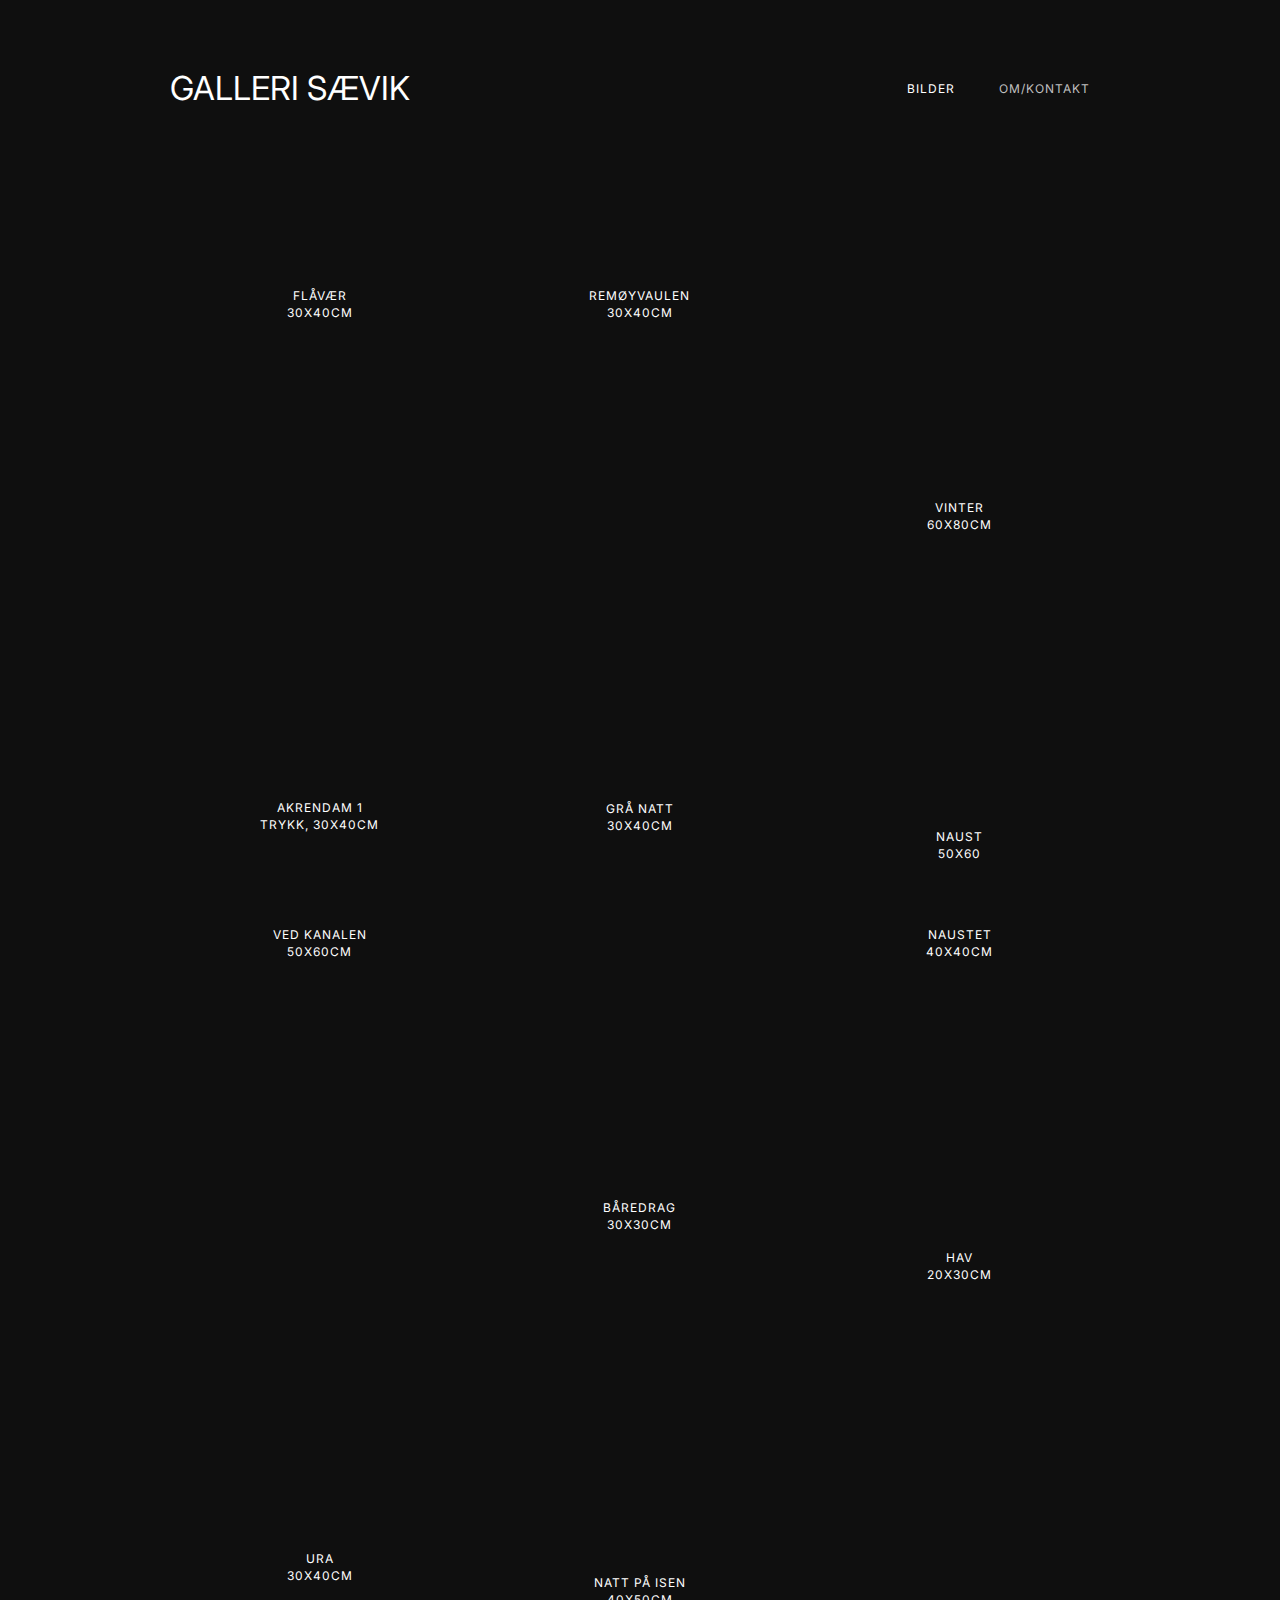
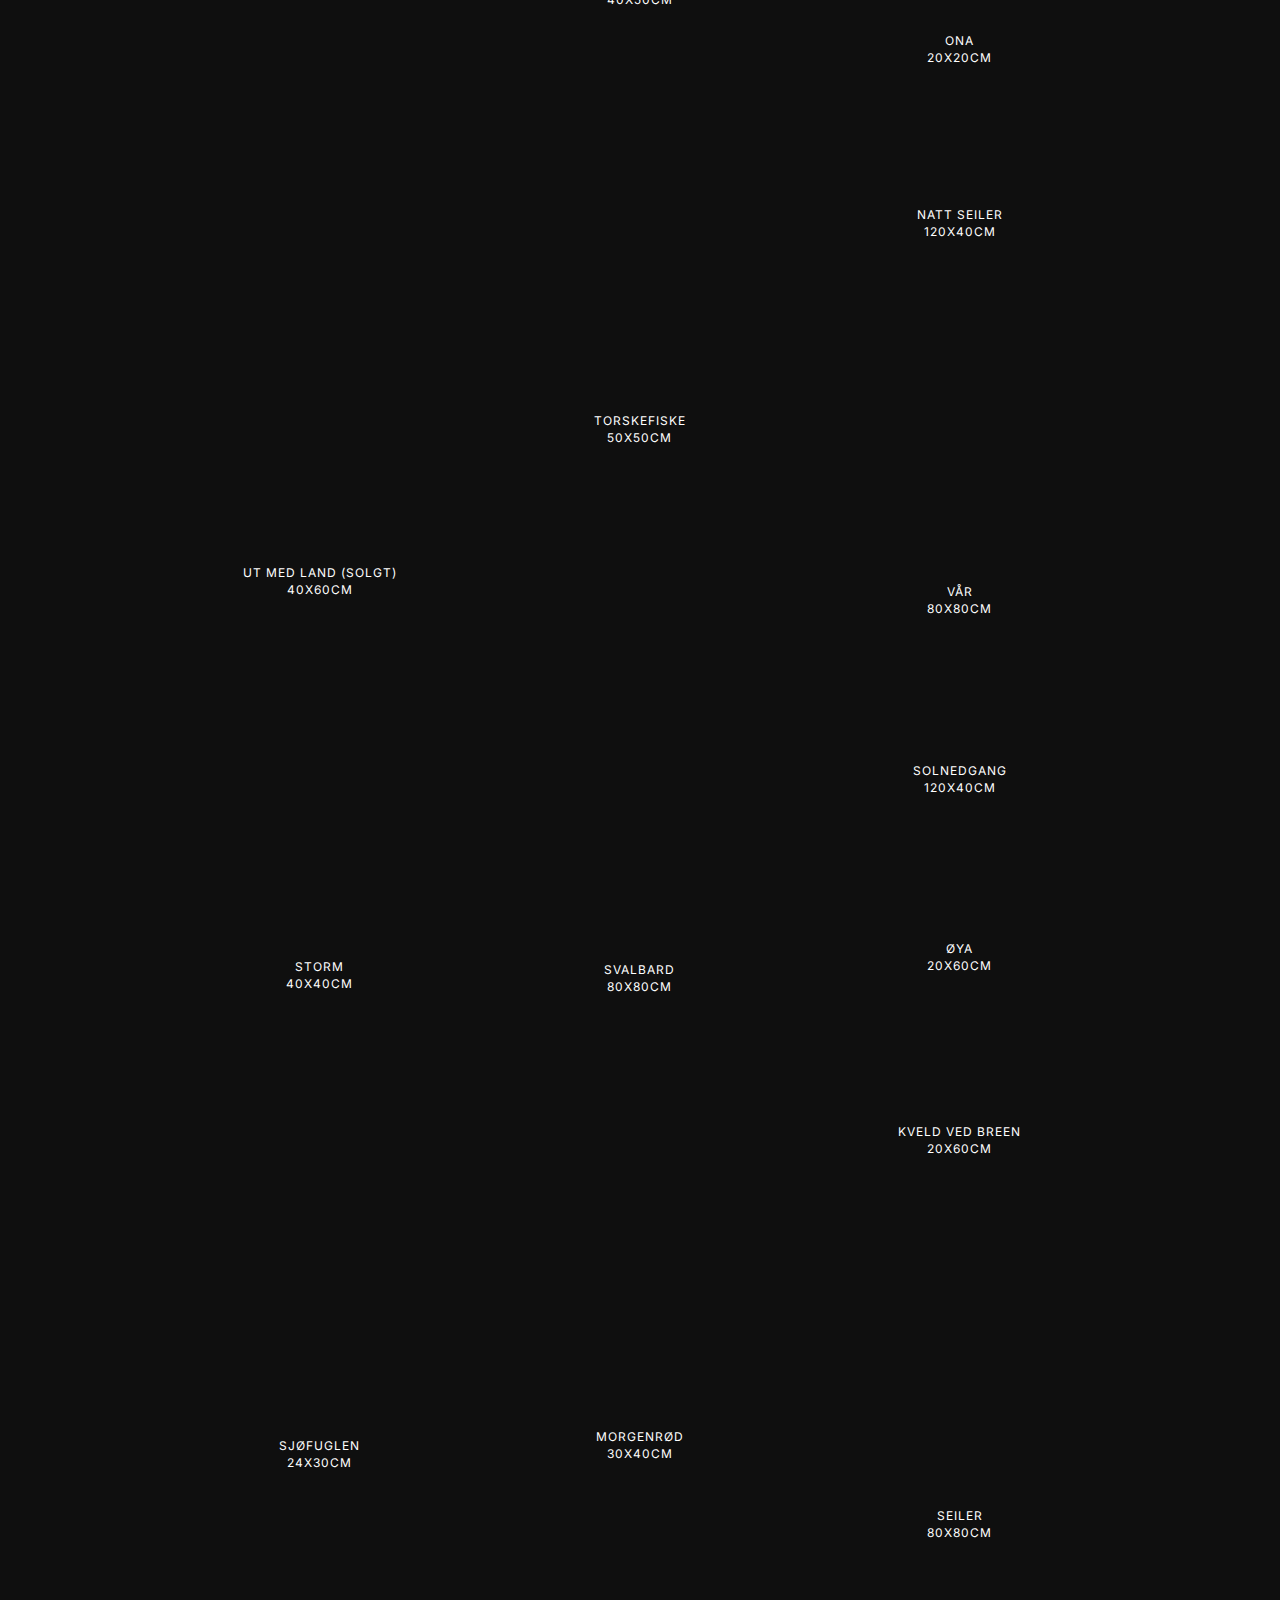
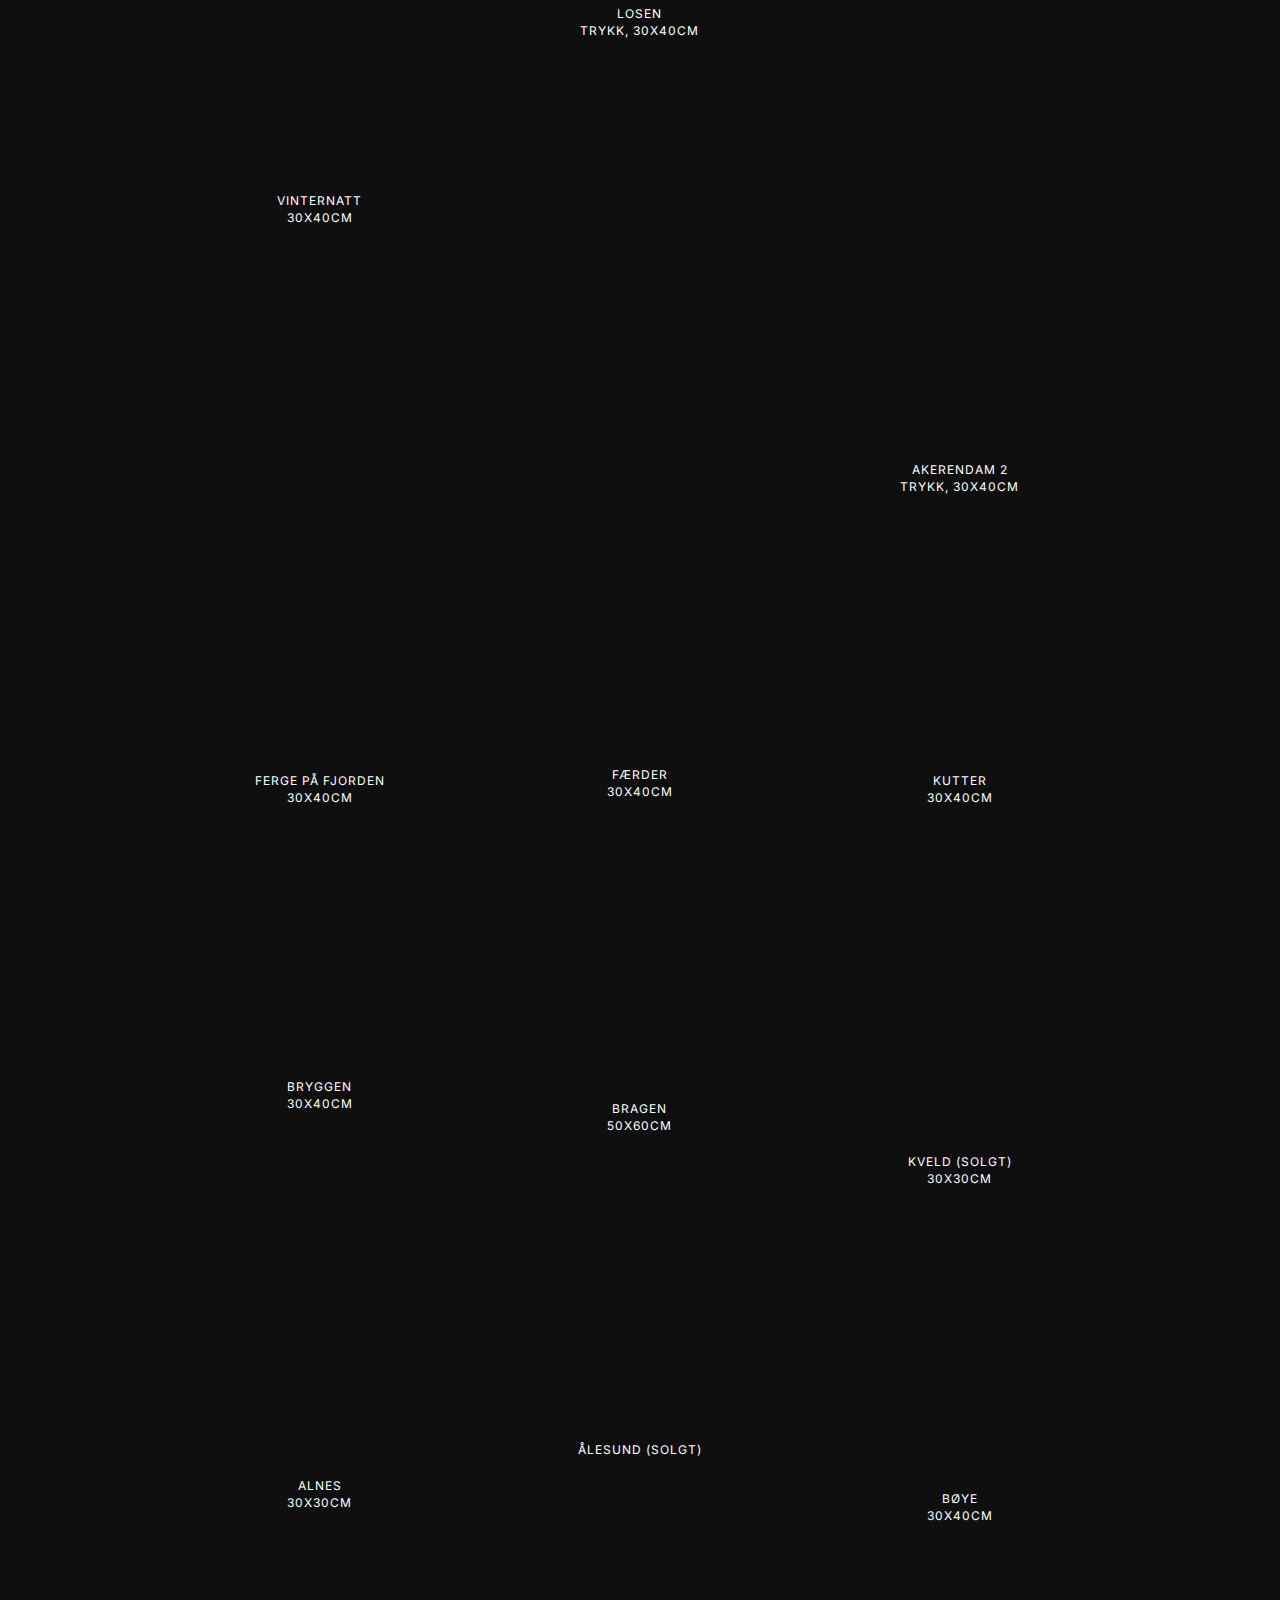
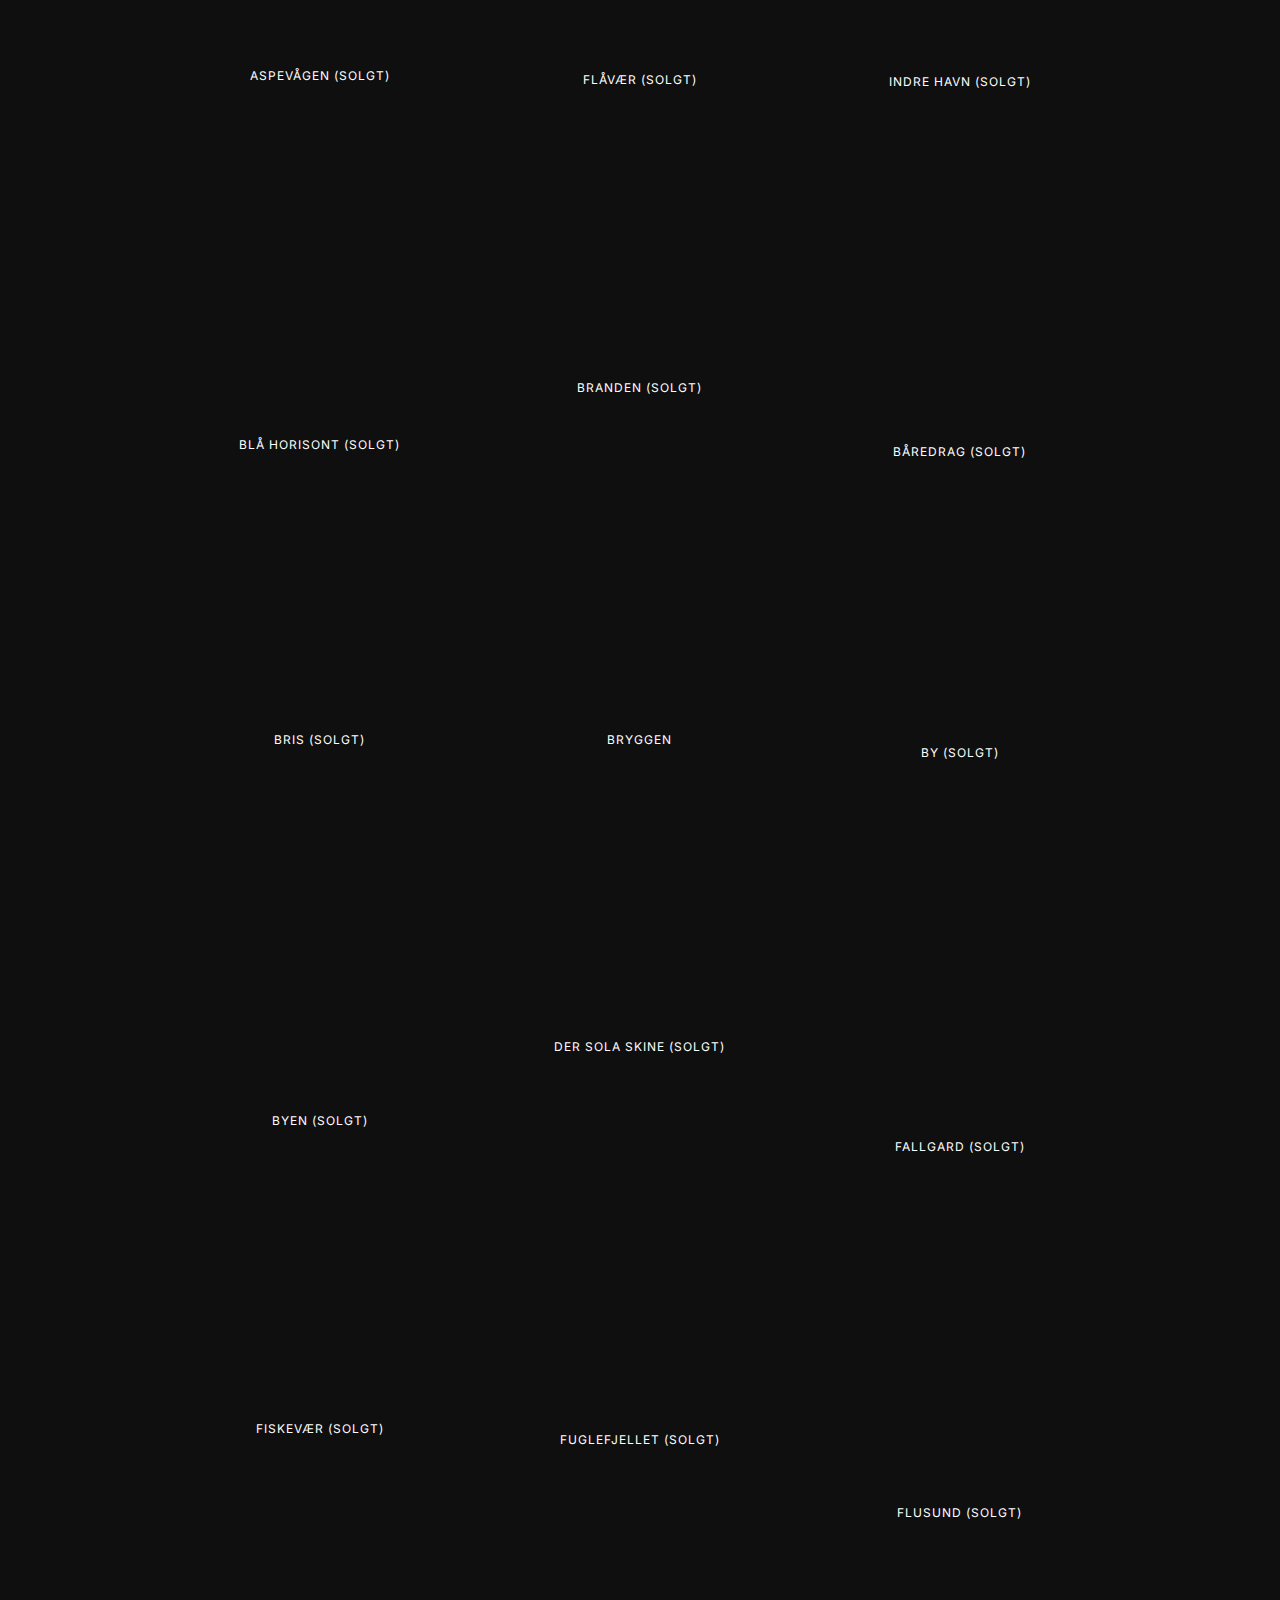
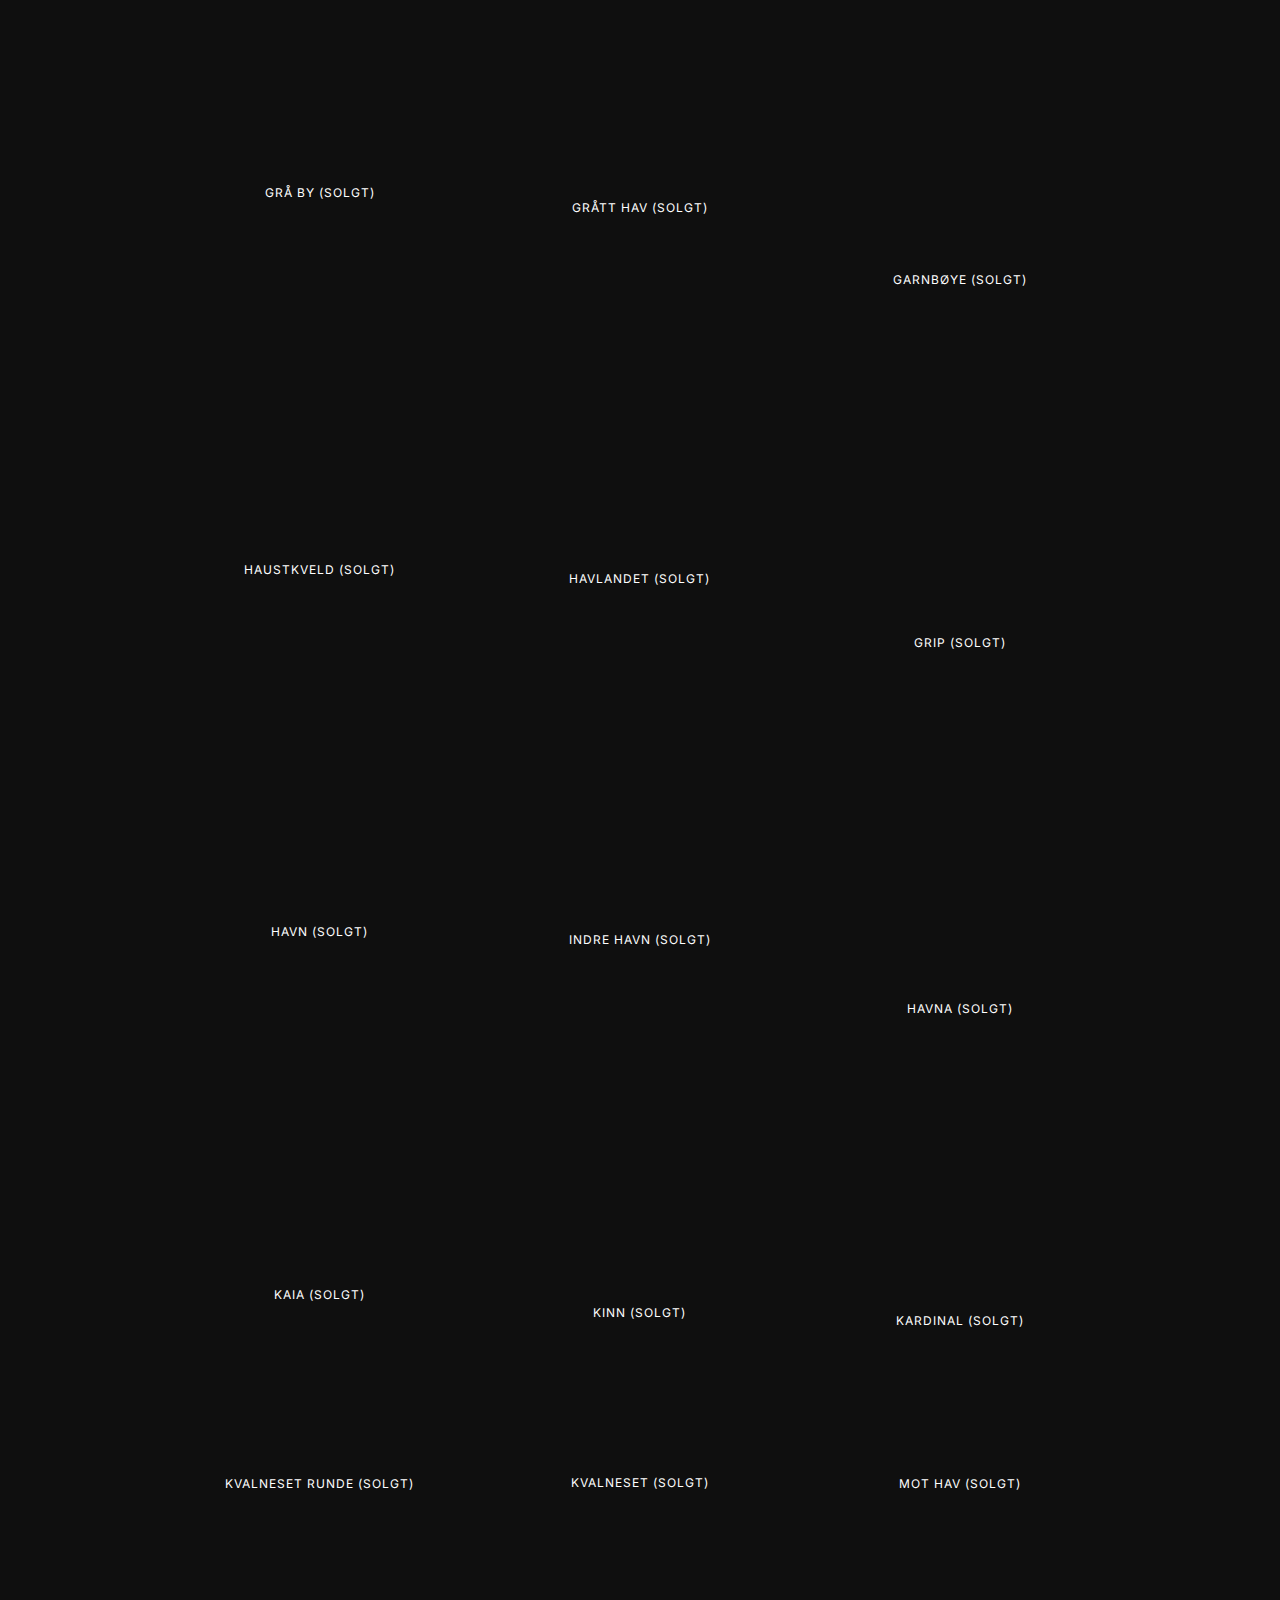
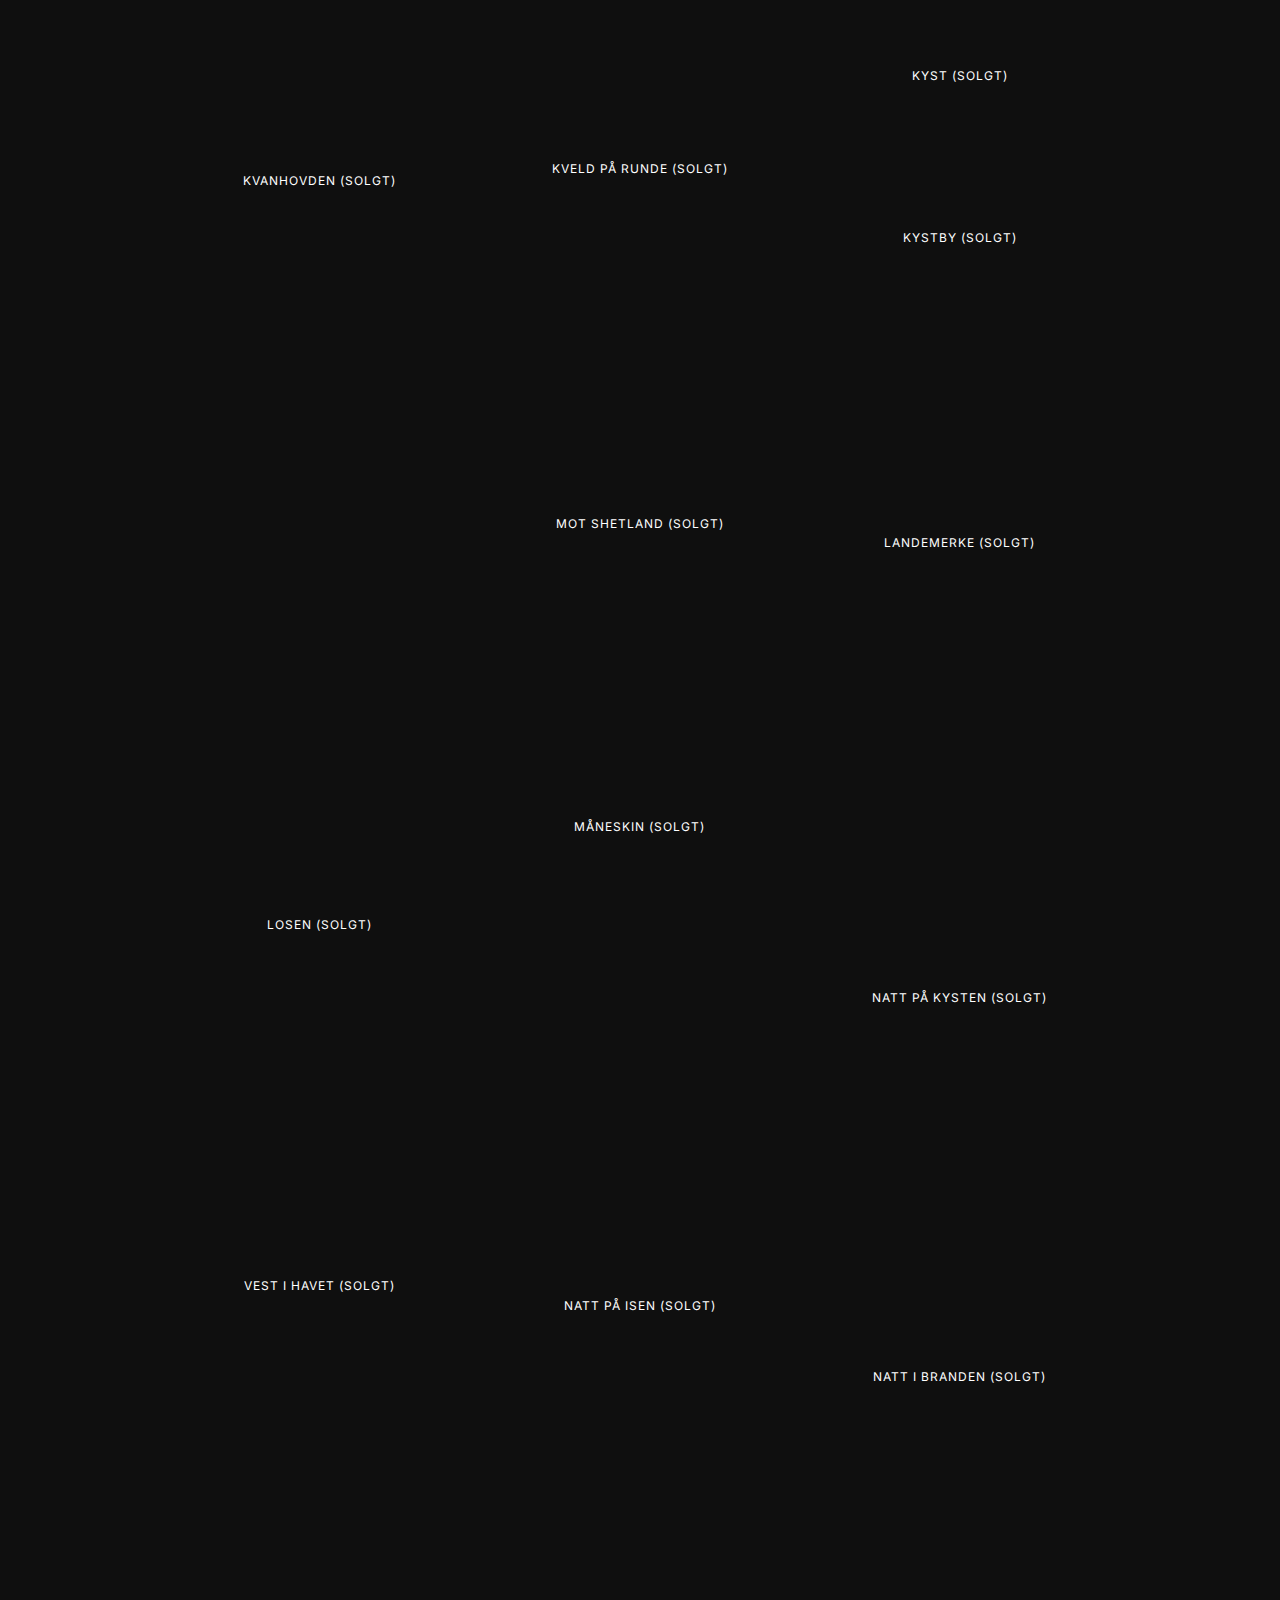
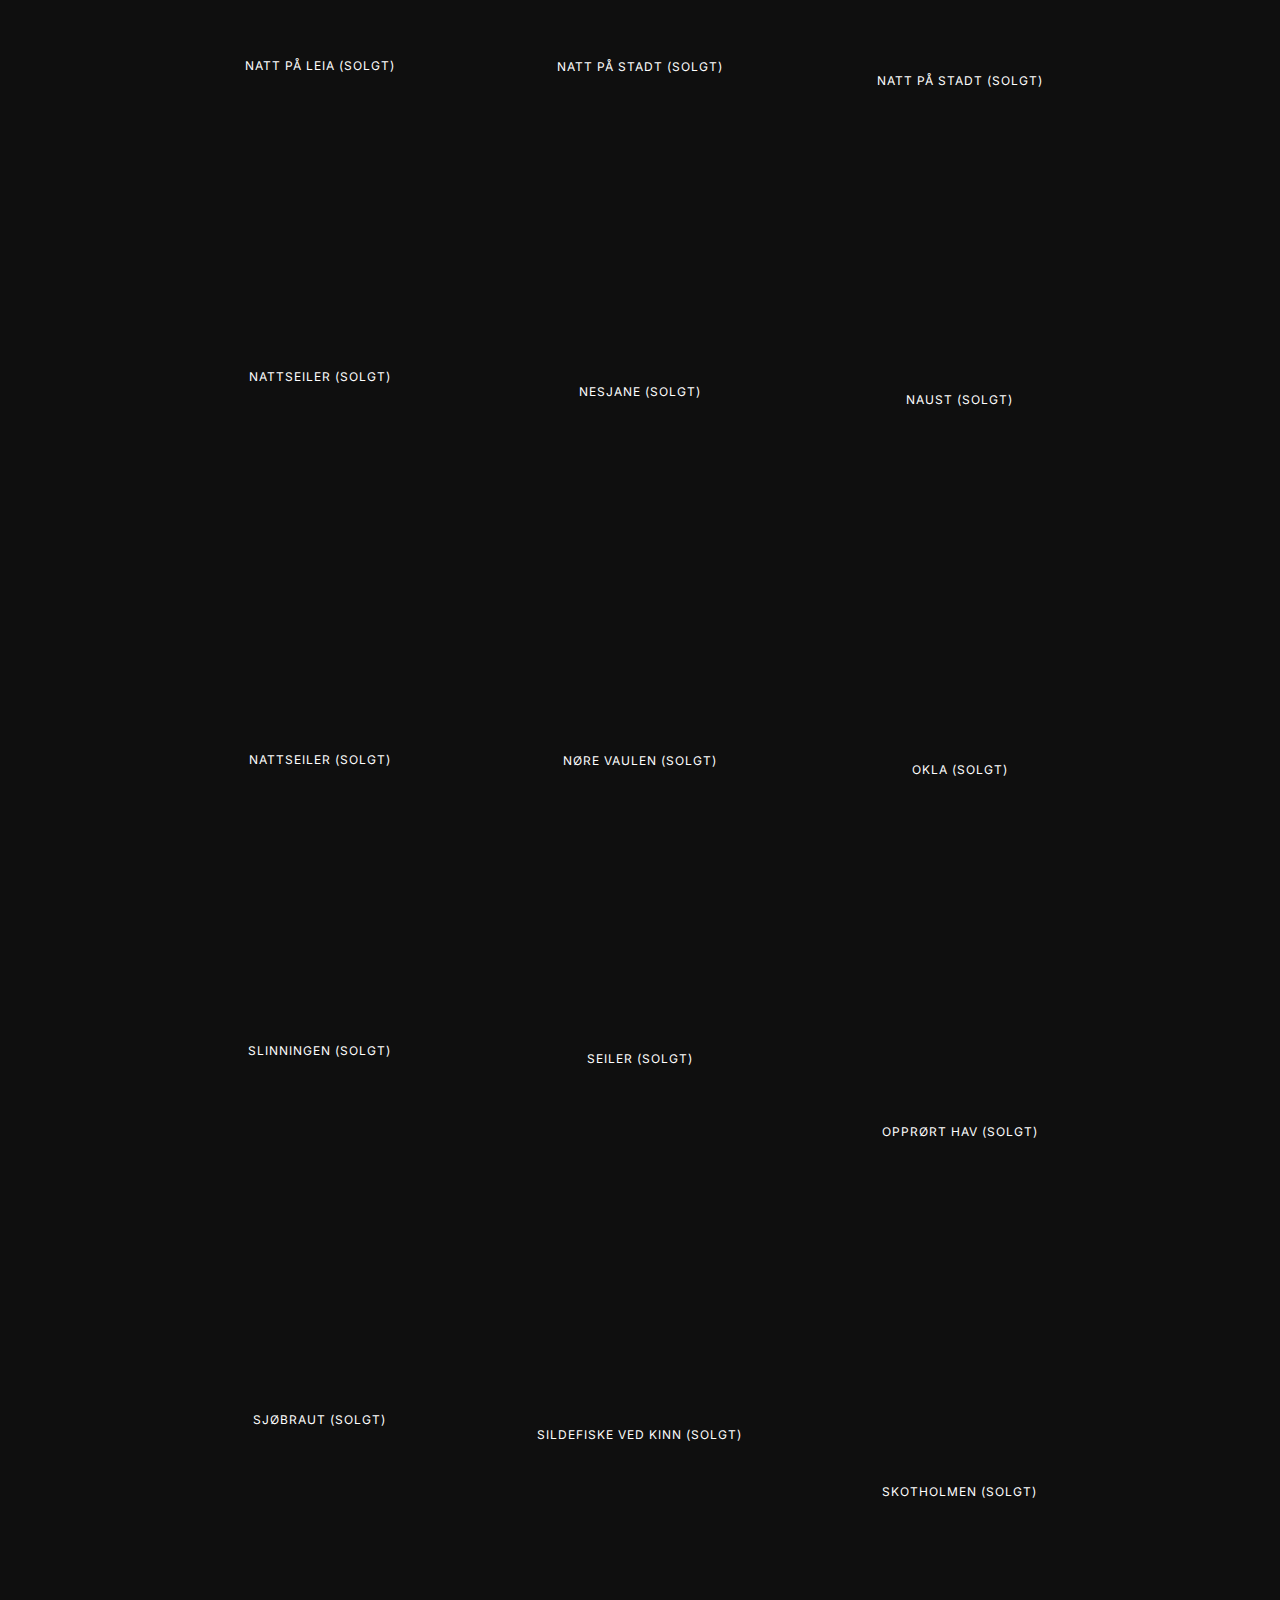
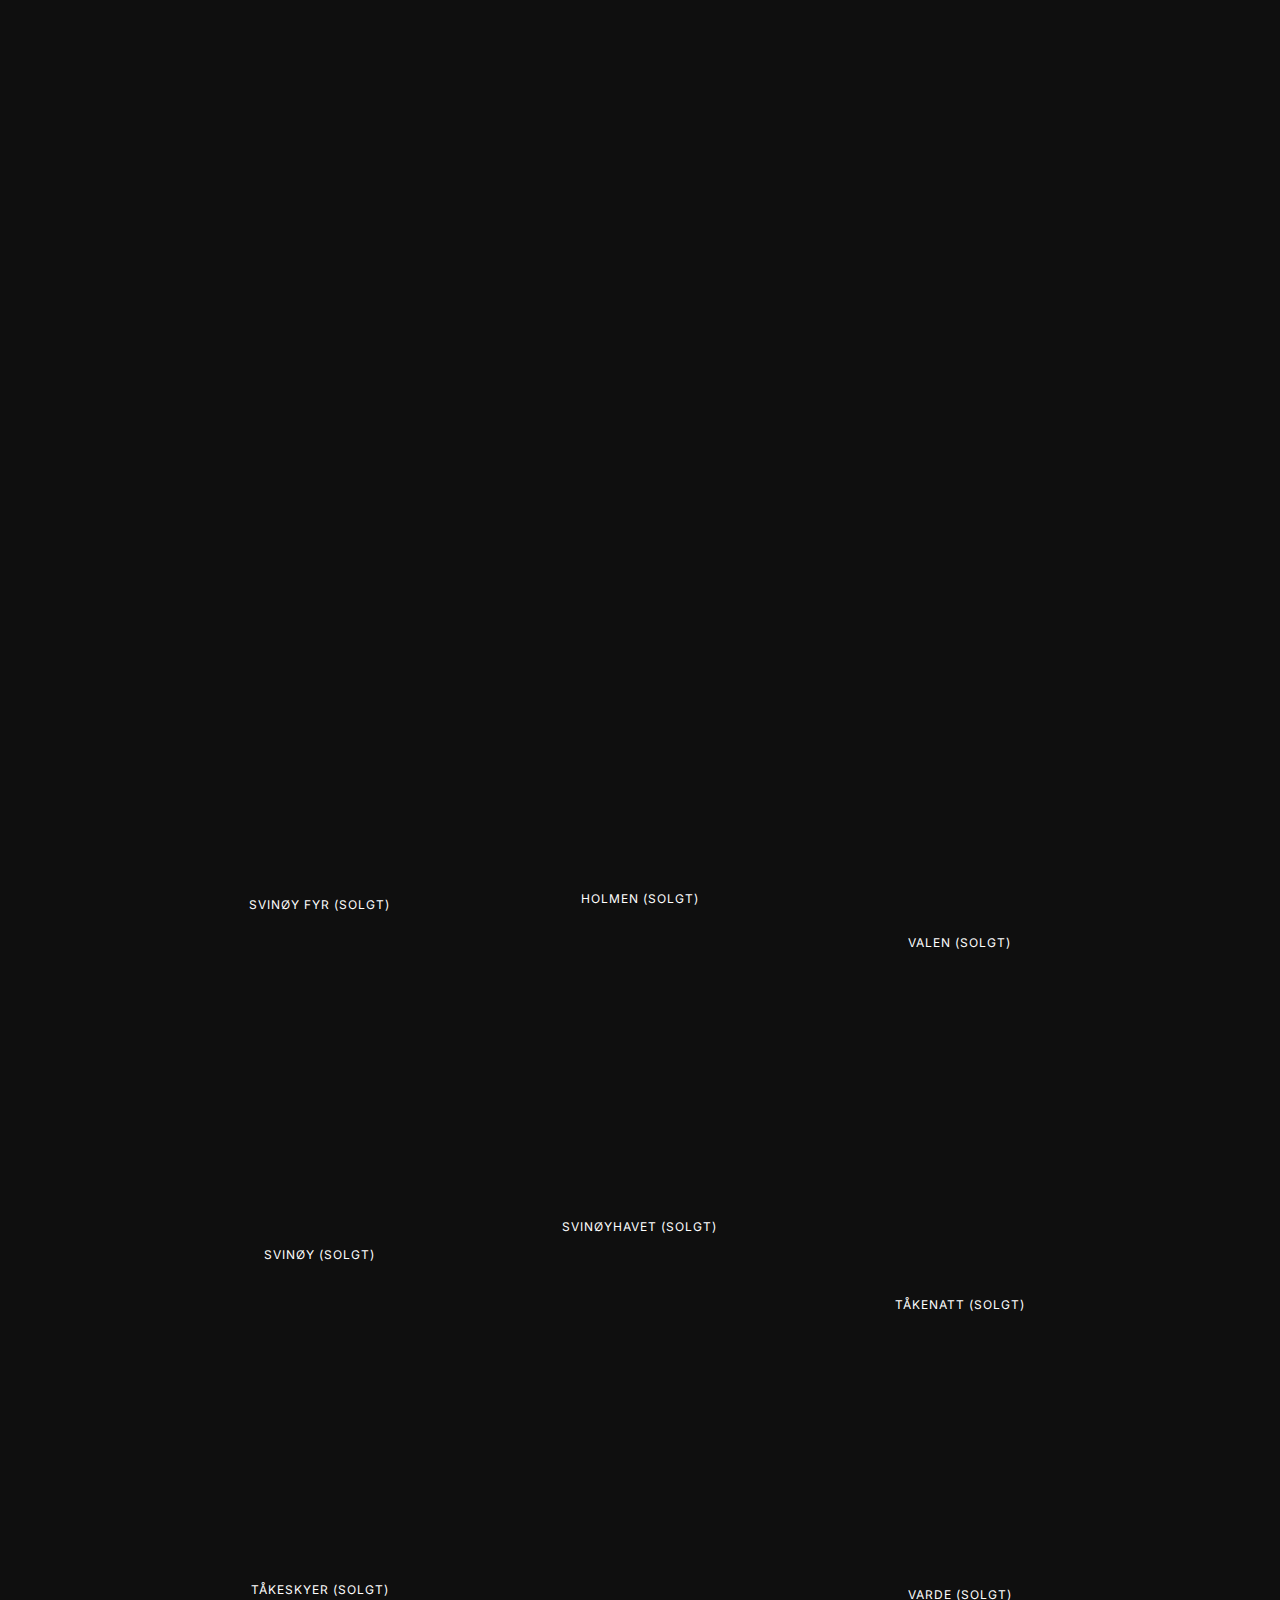
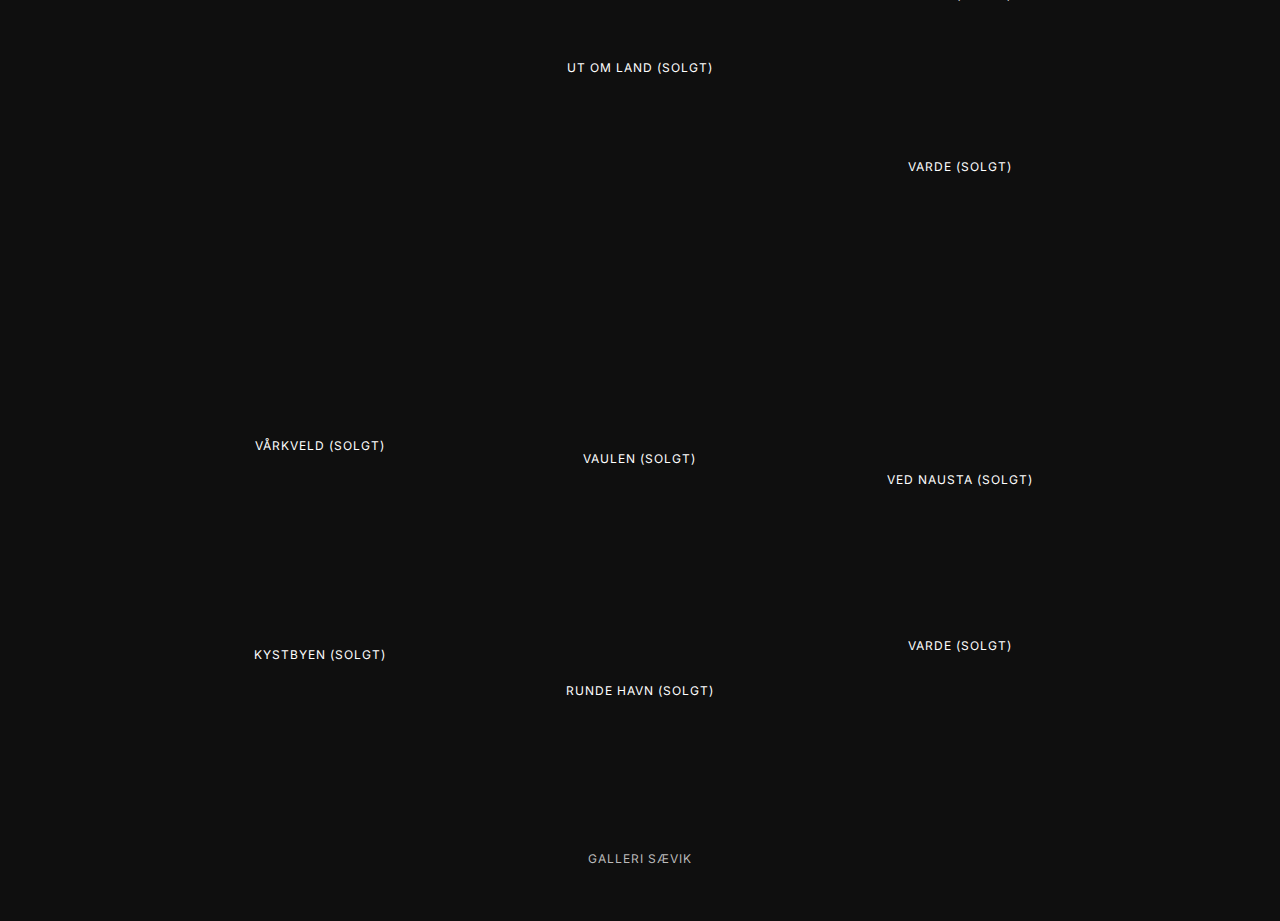
==== commit f64913c6: "ødelagt fonten osv..." ====
--- a/index.html
+++ b/index.html
@@ -10,6 +10,7 @@
   <link href="css/normalize.css" rel="stylesheet" type="text/css">
   <link href="css/webflow.css" rel="stylesheet" type="text/css">
   <link href="css/kristian-arnesens-supercool-site.webflow.css" rel="stylesheet" type="text/css">
+  <link href="https://fonts.googleapis.com/css2?family=Inter:wght@400;500&amp;display=swap" rel="stylesheet">
   <script src="https://ajax.googleapis.com/ajax/libs/webfont/1.6.26/webfont.js" type="text/javascript"></script>
   <script type="text/javascript">WebFont.load({  google: {    families: ["Montserrat:100,100italic,200,200italic,300,300italic,400,400italic,500,500italic,600,600italic,700,700italic,800,800italic,900,900italic","Roboto:300,regular,500"]  }});</script>
   <!-- [if lt IE 9]><script src="https://cdnjs.cloudflare.com/ajax/libs/html5shiv/3.7.3/html5shiv.min.js" type="text/javascript"></script><![endif] -->
--- a/css/kristian-arnesens-supercool-site.webflow.css
+++ b/css/kristian-arnesens-supercool-site.webflow.css
@@ -2,6 +2,8 @@
   color: rgba(0, 0, 0, 0.74);
   font-size: 14px;
   line-height: 20px;
+  font-family: Inter, sans-serif;
+
 }
 
 h1 {
@@ -18,6 +20,7 @@
   font-size: 22px;
   line-height: 26px;
   font-weight: 700;
+  color: #f5f5f5;
 }
 
 h3 {
@@ -57,6 +60,7 @@
   margin-top: 0px;
   margin-bottom: 10px;
   font-size: 14px;
+  color: #bdbdbd;
 }
 
 a {
@@ -80,7 +84,6 @@
 .navigation-link {
   padding-top: 7px;
   padding-bottom: 7px;
-  font-family: Montserrat, sans-serif;
   color: silver;
   font-size: 12px;
   line-height: 18px;
@@ -112,7 +115,8 @@
 .brand-text {
   margin-top: 0px;
   margin-bottom: 0px;
-  font-family: Montserrat, sans-serif;
+  font-family: Inter, sans-serif;
+  font-weight: bold;
   color: #fff;
   font-size: 33px;
   line-height: 36px;
@@ -197,7 +201,6 @@
 
 .blog-title {
   margin-bottom: 5px;
-  font-family: Montserrat, sans-serif;
   color: #fff;
   font-weight: 400;
   letter-spacing: 0px;
@@ -240,13 +243,11 @@
 .title {
   margin-top: 13px;
   margin-bottom: 33px;
-  font-family: Montserrat, sans-serif;
   color: #fff;
   font-size: 12px;
 }
 
 .photo-page-title {
-  font-family: Montserrat, sans-serif;
   font-size: 20px;
   line-height: 24px;
   font-weight: 400;
@@ -260,7 +261,6 @@
 
 .photo-info-text {
   margin-bottom: 18px;
-  font-family: Montserrat, sans-serif;
   color: #969696;
   font-size: 11px;
   line-height: 17px;
@@ -422,6 +422,7 @@
   border-radius: 0px;
   background-color: transparent;
   color: #fff;
+  font-family: Montserrat, sans-serif;
 }
 
 .button.button-4 {
@@ -444,7 +445,6 @@
 
 
 .button.button-4 {
-  transition: 0.5s;
   border-color: hsla(0, 0%, 100%, 0.74);
 }
 
@@ -455,12 +455,10 @@
 }
 
 .button-3 {
-  margin-left: 20px;
   border-style: solid;
   border-width: 1px;
   border-color: hsla(0, 0%, 100%, 0.74);
   background-color: rgba(255, 255, 255, 0);
-  transition: 0.5s;
 }
 
 .button-3:hover {
